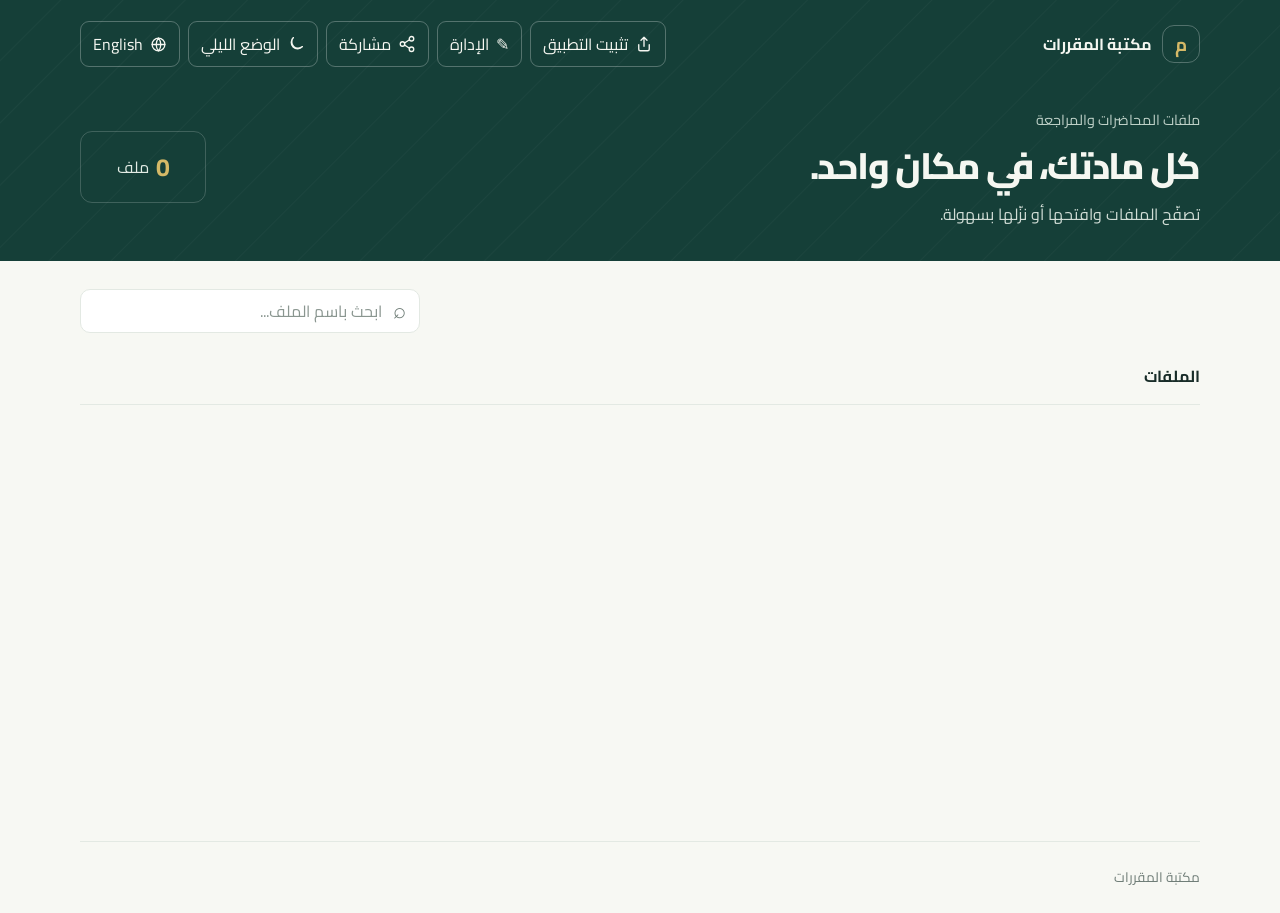
==== index.html @ 467e60ac "Revert "Add visitor notifications and nested categories" This reverts commit a1b3e28e29de1fc5c241325" ====
<!doctype html>
<html lang="ar" dir="rtl">
  <head>
    <meta charset="UTF-8" />
    <meta name="viewport" content="width=device-width, initial-scale=1" />
    <meta name="theme-color" content="#153f38" />
    <link rel="manifest" href="./manifest.webmanifest" />
    <meta
      name="description"
      content="مكتبة المقررات — ملفات المحاضرات والمراجعة في مكان واحد."
    />
    <link rel="canonical" href="https://adelnabel7603.github.io/Course-Library/" />
    <meta property="og:type" content="website" />
    <meta property="og:locale" content="ar_EG" />
    <meta property="og:site_name" content="مكتبة المقررات" />
    <meta property="og:title" content="مكتبة المقررات | كل مادتك، في مكان واحد" />
    <meta
      property="og:description"
      content="ملفات المحاضرات والمراجعة في مكان واحد. تصفّح الملفات وافتحها أو نزّلها بسهولة."
    />
    <meta property="og:url" content="https://adelnabel7603.github.io/Course-Library/" />
    <meta
      property="og:image"
      content="https://adelnabel7603.github.io/Course-Library/og-image.png"
    />
    <meta property="og:image:type" content="image/png" />
    <meta property="og:image:width" content="1200" />
    <meta property="og:image:height" content="630" />
    <meta
      property="og:image:alt"
      content="مكتبة المقررات — ملفات المحاضرات والمراجعة في مكان واحد"
    />
    <meta name="twitter:card" content="summary_large_image" />
    <meta name="twitter:title" content="مكتبة المقررات | كل مادتك، في مكان واحد" />
    <meta
      name="twitter:description"
      content="ملفات المحاضرات والمراجعة في مكان واحد. تصفّح الملفات وافتحها أو نزّلها بسهولة."
    />
    <meta
      name="twitter:image"
      content="https://adelnabel7603.github.io/Course-Library/og-image.png"
    />
    <title>مكتبة المقررات</title>
    <link rel="icon" type="image/svg+xml" href="./favicon.svg" />
    <link rel="preconnect" href="https://fonts.googleapis.com" />
    <link rel="preconnect" href="https://fonts.gstatic.com" crossorigin />
    <link
      href="https://fonts.googleapis.com/css2?family=Cairo:wght@400;500;600;700;800&display=swap"
      rel="stylesheet"
    />
    <link rel="stylesheet" href="styles.css" />
    <script type="module" src="script.js"></script>
  </head>
  <body>
    <header class="hero" id="top">
      <nav class="topbar page-width" aria-label="التنقل">
        <a class="brand" href="./" aria-label="مكتبة المقررات، الصفحة الرئيسية">
          <span class="brand-mark" aria-hidden="true">م</span>
          <span data-text="brand">مكتبة المقررات</span>
        </a>

        <div class="toolbar">
          <button class="outline-button install-button" id="install-button" type="button" aria-label="تثبيت التطبيق" data-aria-label="install">
            <svg class="toolbar-icon" viewBox="0 0 24 24" aria-hidden="true"><path d="M12 15V3m0 0L8 7m4-4 4 4" /><path d="M5 13v6a2 2 0 0 0 2 2h10a2 2 0 0 0 2-2v-6" /></svg>
            <span data-text="install">تثبيت التطبيق</span>
            <span class="install-progress" id="install-progress" aria-hidden="true" hidden><span></span></span>
          </button>
          <a class="outline-button admin-link" href="./admin/login.html">
            <span aria-hidden="true">✎</span>
            <span data-text="admin">الإدارة</span>
          </a>
          <button class="outline-button" id="share-button" type="button" aria-label="مشاركة" data-aria-label="share">
            <svg class="toolbar-icon" viewBox="0 0 24 24" aria-hidden="true"><circle cx="18" cy="5" r="3" /><circle cx="6" cy="12" r="3" /><circle cx="18" cy="19" r="3" /><path d="m8.7 10.7 6.6-4.4m-6.6 7 6.6 4.4" /></svg>
            <span data-text="share">مشاركة</span>
          </button>
          <button class="outline-button" id="theme-button" type="button" aria-label="الوضع الليلي">
            <svg class="toolbar-icon" viewBox="0 0 24 24" aria-hidden="true"><path id="theme-icon" d="M20.5 15.5A8.5 8.5 0 0 1 8.5 3.5 8.5 8.5 0 1 0 20.5 15.5Z" /></svg>
            <span data-text="darkMode">الوضع الليلي</span>
          </button>
          <button class="outline-button language-button" id="language-button" type="button" aria-label="تغيير اللغة" data-aria-label="changeLanguage">
            <svg class="toolbar-icon language-icon" viewBox="0 0 24 24" aria-hidden="true"><circle cx="12" cy="12" r="9" /><path d="M3 12h18M12 3a14 14 0 0 1 0 18m0-18a14 14 0 0 0 0 18" /></svg>
            <span data-text="language">English</span>
          </button>
        </div>
      </nav>

      <div class="hero-content page-width">
        <div class="hero-copy">
          <p class="eyebrow" data-text="eyebrow">ملفات المحاضرات والمراجعة</p>
          <h1 data-text="headline">كل مادتك، في مكان واحد.</h1>
          <p class="hero-description" data-text="description">
            تصفّح الملفات وافتحها أو نزّلها بسهولة.
          </p>
        </div>
        <div class="total-card" aria-label="عدد الملفات">
          <strong id="total-count">0</strong>
          <span data-text="pdfFiles">ملف</span>
        </div>
      </div>
    </header>

    <main class="page-width main-content">
      <section class="controls" aria-label="البحث والتصنيف">
        <div class="category-filter-rail">
          <button class="category-scroll-button category-scroll-left" id="category-scroll-left" type="button" aria-label="تمرير التصنيفات إلى اليسار" data-aria-label="scrollCategoriesLeft" aria-controls="category-list" hidden>
            <svg viewBox="0 0 24 24" aria-hidden="true"><path d="m15 5-7 7 7 7" /></svg>
          </button>
          <div class="category-list" id="category-list" aria-label="تصفية حسب المادة"></div>
          <button class="category-scroll-button category-scroll-right" id="category-scroll-right" type="button" aria-label="تمرير التصنيفات إلى اليمين" data-aria-label="scrollCategoriesRight" aria-controls="category-list" hidden>
            <svg viewBox="0 0 24 24" aria-hidden="true"><path d="m9 5 7 7-7 7" /></svg>
          </button>
        </div>
        <label class="search-box">
          <span aria-hidden="true">⌕</span>
          <input
            id="search-input"
            type="search"
            autocomplete="off"
            data-placeholder="searchPlaceholder"
            placeholder="ابحث باسم الملف..."
          />
        </label>
      </section>

      <section class="library" id="library" aria-labelledby="library-heading">
        <div class="section-heading">
          <h2 id="library-heading" data-text="filesHeading">الملفات</h2>
          <span id="result-count" aria-live="polite"></span>
        </div>
        <div class="file-grid" id="file-grid" aria-live="polite"></div>
        <p class="empty-state" id="empty-state" hidden></p>
      </section>
    </main>

    <footer class="page-width footer">
      <span data-text="brand">مكتبة المقررات</span>
      <span id="footer-count"></span>
    </footer>
    <nav class="mobile-toolbar" data-aria-label="quickNavigation" aria-label="التنقل السريع">
      <button type="button" data-scroll="#top" data-aria-label="navHome" aria-label="الرئيسية">
        <svg viewBox="0 0 24 24" aria-hidden="true"><path d="m3 10 9-7 9 7v10a1 1 0 0 1-1 1h-6v-7h-4v7H4a1 1 0 0 1-1-1z" /></svg>
        <span data-text="navHome">الرئيسية</span>
      </button>
      <button type="button" data-scroll="#search-input" data-aria-label="navSearch" aria-label="البحث">
        <svg viewBox="0 0 24 24" aria-hidden="true"><circle cx="10.8" cy="10.8" r="6.8" /><path d="m16 16 5 5" /></svg>
        <span data-text="navSearch">بحث</span>
      </button>
      <button class="mobile-toolbar-main" type="button" data-scroll="#library" data-aria-label="navFiles" aria-label="الملفات">
        <svg viewBox="0 0 24 24" aria-hidden="true"><path d="M5 3h10l4 4v14H5z" /><path d="M14 3v5h5M8 13h8M8 17h8" /></svg>
        <span data-text="navFiles">الملفات</span>
      </button>
      <button type="button" data-scroll="#category-list" data-aria-label="navCategories" aria-label="التصنيفات">
        <svg viewBox="0 0 24 24" aria-hidden="true"><path d="M4 5h16M4 12h16M4 19h16" /><circle cx="8" cy="5" r="1" /><circle cx="14" cy="12" r="1" /><circle cx="10" cy="19" r="1" /></svg>
        <span data-text="navCategories">تصنيفات</span>
      </button>
      <a href="./admin/login.html" data-aria-label="admin" aria-label="الإدارة">
        <svg viewBox="0 0 24 24" aria-hidden="true"><path d="M12 3H5a2 2 0 0 0-2 2v14a2 2 0 0 0 2 2h14a2 2 0 0 0 2-2v-7" /><path d="m16 5 3 3M10 14l8.6-8.6a2.1 2.1 0 0 1 3 3L13 17l-4 1z" /></svg>
        <span data-text="admin">الإدارة</span>
      </a>
    </nav>
    <div class="toast" id="toast" role="status" aria-live="polite"></div>
    <section
      class="download-progress"
      id="download-progress"
      role="status"
      aria-live="polite"
      aria-atomic="true"
      hidden
    >
      <div class="download-progress-heading">
        <span class="download-progress-icon" aria-hidden="true">↓</span>
        <div class="download-progress-copy">
          <strong id="download-progress-title">جارٍ تنزيل الملف</strong>
          <span id="download-progress-detail"></span>
        </div>
        <span class="download-progress-percent" id="download-progress-percent">0%</span>
        <button class="download-cancel" id="download-cancel" type="button" aria-label="إلغاء التنزيل">×</button>
      </div>
      <progress id="download-progress-bar" max="100" value="0"></progress>
    </section>
  </body>
</html>
---- styles.css ----
:root {
  color-scheme: light;
  --green: #153f38;
  --green-strong: #17483f;
  --green-soft: #e8f0eb;
  --paper: #f7f8f3;
  --surface: #fff;
  --ink: #182c28;
  --muted: #6e7c76;
  --line: #e3e9e3;
  --shadow: 0 12px 30px rgb(24 50 42 / 6%);
  font-family: "Cairo", "Segoe UI", Tahoma, sans-serif;
}

* {
  box-sizing: border-box;
}

body {
  min-width: 0;
  min-height: 100vh;
  margin: 0;
  color: var(--ink);
  background-color: var(--paper);
  background-image: radial-gradient(#dce4dc 0.7px, transparent 0.7px);
  background-size: 18px 18px;
}

button,
input {
  font: inherit;
}

button {
  cursor: pointer;
}

.page-width {
  width: min(1120px, calc(100% - 48px));
  margin-inline: auto;
}

.hero {
  position: relative;
  overflow: hidden;
  color: #f5f7f1;
  background-color: var(--green);
  background-image: repeating-linear-gradient(
    135deg,
    transparent 0,
    transparent 42px,
    rgb(255 255 255 / 3%) 43px,
    transparent 44px
  );
}

.topbar {
  display: flex;
  min-height: 88px;
  align-items: center;
  justify-content: space-between;
  gap: 24px;
}

.brand {
  display: inline-flex;
  align-items: center;
  gap: 10px;
  color: inherit;
  font-size: 1rem;
  font-weight: 700;
  text-decoration: none;
  white-space: nowrap;
}

.brand-mark {
  display: grid;
  width: 38px;
  height: 38px;
  place-items: center;
  border: 1px solid rgb(255 255 255 / 26%);
  border-radius: 12px;
  color: #d5b967;
  font-size: 1.15rem;
}

.toolbar {
  display: flex;
  flex-wrap: wrap;
  gap: 8px;
}

.toolbar > a {
  text-decoration: none;
}

.outline-button {
  display: inline-flex;
  min-height: 40px;
  align-items: center;
  justify-content: center;
  gap: 7px;
  padding: 7px 12px;
  border: 1px solid rgb(255 255 255 / 27%);
  border-radius: 9px;
  color: inherit;
  background: transparent;
  transition: background-color 160ms ease, border-color 160ms ease;
}

.outline-button:hover {
  border-color: rgb(255 255 255 / 55%);
  background: rgb(255 255 255 / 8%);
}

.install-button {
  position: relative;
}

.install-button:disabled {
  cursor: progress;
}

.install-progress {
  position: absolute;
  inset-inline: 5px;
  bottom: 2px;
  height: 3px;
  overflow: hidden;
  border-radius: 999px;
  background: rgb(255 255 255 / 24%);
}

.install-progress > span {
  display: block;
  width: 38%;
  height: 100%;
  border-radius: inherit;
  background: #d5b967;
  animation: install-progress-slide 1s ease-in-out infinite alternate;
}

@keyframes install-progress-slide {
  from {
    transform: translateX(-160%);
  }
  to {
    transform: translateX(260%);
  }
}

[hidden] {
  display: none !important;
}

.toolbar-icon {
  width: 18px;
  height: 18px;
  flex: 0 0 auto;
  fill: none;
  stroke: currentColor;
  stroke-linecap: round;
  stroke-linejoin: round;
  stroke-width: 1.8;
}

.language-icon {
  width: 17px;
  height: 17px;
}

.mobile-toolbar {
  display: none;
}

.hero-content {
  display: flex;
  min-height: 156px;
  align-items: center;
  justify-content: space-between;
  gap: 30px;
  padding-block: 18px 32px;
}

.hero-copy {
  max-width: 720px;
}

.eyebrow {
  margin: 0 0 8px;
  color: #bed0c7;
  font-size: 0.9rem;
}

h1 {
  margin: 0;
  font-size: clamp(1.7rem, 4vw, 2.3rem);
  font-weight: 800;
  letter-spacing: -0.04em;
  line-height: 1.35;
}

.hero-description {
  margin: 8px 0 0;
  color: #d1ddd6;
}

.total-card {
  display: flex;
  min-width: 126px;
  min-height: 70px;
  align-items: center;
  justify-content: center;
  gap: 7px;
  padding: 12px;
  border: 1px solid rgb(255 255 255 / 18%);
  border-radius: 12px;
  color: #e3ece5;
  white-space: nowrap;
}

.total-card strong {
  color: #d5b967;
  font-size: 1.55rem;
}

.main-content {
  min-height: calc(100vh - 320px);
}

.controls {
  display: grid;
  grid-template-columns: minmax(0, 1fr) minmax(230px, 340px);
  align-items: start;
  gap: 18px;
  padding-block: 28px 20px;
}

.category-list {
  display: flex;
  flex-wrap: wrap;
  gap: 8px;
}

.category-filter-rail {
  min-width: 0;
}

.category-button {
  min-height: 40px;
  padding: 7px 15px;
  border: 1px solid var(--line);
  border-radius: 9px;
  color: var(--ink);
  background: var(--surface);
  transition: color 160ms ease, background-color 160ms ease, border-color 160ms ease;
}

.category-button:hover {
  border-color: #9bb5a9;
}

.category-button:disabled {
  display: inline-flex;
  align-items: center;
  gap: 8px;
  border-style: dashed;
  color: var(--muted);
  cursor: not-allowed;
}

.coming-soon {
  padding: 1px 7px;
  border-radius: 20px;
  color: #806a32;
  background: #f3eedc;
  font-size: 0.72rem;
  white-space: nowrap;
}

.category-button[aria-pressed="true"] {
  border-color: var(--green);
  color: #fff;
  background: var(--green);
}

.search-box {
  display: flex;
  min-height: 44px;
  align-items: center;
  gap: 9px;
  padding-inline: 13px;
  border: 1px solid var(--line);
  border-radius: 10px;
  color: var(--muted);
  background: var(--surface);
}

.search-box:focus-within {
  border-color: #6c9585;
  box-shadow: 0 0 0 3px rgb(75 124 103 / 12%);
}

.search-box > span {
  font-size: 1.35rem;
  line-height: 1;
}

.search-box input {
  width: 100%;
  min-width: 0;
  border: 0;
  outline: 0;
  color: var(--ink);
  background: transparent;
}

.search-box input::placeholder {
  color: #8a9690;
}

.section-heading {
  display: flex;
  align-items: center;
  justify-content: space-between;
  gap: 12px;
  padding-block: 8px 13px;
  border-bottom: 1px solid var(--line);
}

.section-heading h2 {
  margin: 0;
  font-size: 1rem;
}

.section-heading span {
  color: var(--muted);
  font-size: 0.9rem;
}

.file-grid {
  display: grid;
  grid-template-columns: repeat(3, minmax(0, 1fr));
  gap: 15px;
  padding-block: 18px 28px;
}

.file-card {
  display: flex;
  min-width: 0;
  min-height: 170px;
  flex-direction: column;
  padding: 17px;
  border: 1px solid var(--line);
  border-radius: 13px;
  background: var(--surface);
  box-shadow: var(--shadow);
  transition: transform 180ms ease, border-color 180ms ease, box-shadow 180ms ease;
}

.file-card:hover {
  transform: translateY(-2px);
  border-color: #c6d6cc;
  box-shadow: 0 16px 34px rgb(24 50 42 / 10%);
}

.file-card-top {
  display: flex;
  align-items: flex-start;
  gap: 12px;
}

.file-cover {
  width: 100%;
  max-height: 180px;
  object-fit: cover;
  border-radius: 9px;
  background: var(--green-soft);
}

.file-description {
  display: -webkit-box;
  overflow: hidden;
  margin: 12px 0 0;
  color: var(--muted);
  font-size: 0.86rem;
  line-height: 1.6;
  -webkit-box-orient: vertical;
  -webkit-line-clamp: 3;
}

.pdf-icon {
  display: grid;
  width: 42px;
  height: 46px;
  flex: 0 0 auto;
  place-items: center;
  border-radius: 9px;
  color: #a6443c;
  background: #f9ece9;
  font-size: 0.7rem;
  font-weight: 800;
}

.pdf-icon.video-icon {
  color: #3e5e91;
  background: #eaf0fb;
  font-size: 0.56rem;
}

.file-preview {
  display: block;
  width: 100%;
  max-height: 240px;
  margin-top: 14px;
  border-radius: 10px;
  background: var(--green-soft);
  object-fit: cover;
}

.video-preview {
  background: #101815;
}

.file-card h3 {
  display: -webkit-box;
  overflow: hidden;
  margin: 0;
  font-size: 0.95rem;
  font-weight: 700;
  line-height: 1.65;
  overflow-wrap: anywhere;
  -webkit-box-orient: vertical;
  -webkit-line-clamp: 2;
}

.file-category {
  display: inline-flex;
  width: fit-content;
  margin-top: 6px;
  padding: 2px 9px;
  border-radius: 20px;
  color: var(--green-strong);
  background: var(--green-soft);
  font-size: 0.75rem;
}

.file-actions {
  display: flex;
  gap: 8px;
  margin-top: auto;
  padding-top: 18px;
}

.file-action {
  display: inline-flex;
  min-height: 36px;
  align-items: center;
  justify-content: center;
  gap: 6px;
  padding: 6px 12px;
  border: 1px solid var(--line);
  border-radius: 8px;
  color: var(--ink);
  background: var(--surface);
  font-size: 0.85rem;
  text-decoration: none;
  transition: background-color 160ms ease, border-color 160ms ease;
}

.file-action:hover {
  border-color: #b2c6ba;
  background: var(--green-soft);
}

.file-action.primary {
  border-color: var(--green);
  color: #fff;
  background: var(--green);
}

.file-action.primary:hover {
  border-color: var(--green-strong);
  background: var(--green-strong);
}

.empty-state {
  margin: 0;
  padding: 56px 16px;
  color: var(--muted);
  text-align: center;
}

.footer {
  display: flex;
  min-height: 72px;
  align-items: center;
  justify-content: space-between;
  gap: 15px;
  border-top: 1px solid var(--line);
  color: var(--muted);
  font-size: 0.85rem;
}

.toast {
  position: fixed;
  z-index: 10;
  inset-inline-start: auto;
  left: 50%;
  bottom: 22px;
  width: max-content;
  max-width: min(440px, calc(100% - 32px));
  padding: 13px 18px;
  transform: translate(-50%, 14px);
  border: 1px solid rgb(255 255 255 / 14%);
  border-radius: 14px;
  color: #fff;
  background: linear-gradient(135deg, #21483c, #142f29);
  box-shadow: 0 14px 38px rgb(0 0 0 / 24%);
  opacity: 0;
  pointer-events: none;
  text-align: center;
  text-wrap: pretty;
  transition: opacity 220ms ease, transform 220ms ease;
}

.toast.visible {
  transform: translate(-50%, 0);
  opacity: 1;
}

.download-progress {
  position: fixed;
  z-index: 9;
  inset-inline-start: auto;
  left: 50%;
  bottom: 18px;
  width: min(470px, calc(100% - 32px));
  padding: 16px 18px 14px;
  transform: translateX(-50%);
  border: 1px solid rgb(255 255 255 / 12%);
  border-radius: 18px;
  color: #f7fbf8;
  background: linear-gradient(140deg, #214c40, #15372f);
  box-shadow: 0 18px 48px rgb(10 32 26 / 30%);
  animation: download-progress-in 240ms ease-out both;
}

.download-progress-heading {
  display: flex;
  min-width: 0;
  align-items: center;
  gap: 11px;
}

.download-progress-icon {
  display: grid;
  width: 42px;
  height: 42px;
  flex: 0 0 auto;
  place-items: center;
  border: 1px solid rgb(213 185 103 / 38%);
  border-radius: 13px;
  color: #f2d77f;
  background: rgb(213 185 103 / 12%);
  font-size: 1.45rem;
  font-weight: 800;
}

.download-progress-copy {
  display: grid;
  min-width: 0;
  flex: 1;
  gap: 2px;
}

.download-progress-copy strong {
  overflow: hidden;
  font-size: 0.92rem;
  text-overflow: ellipsis;
  white-space: nowrap;
}

.download-progress-copy span {
  overflow: hidden;
  color: #c4d5cc;
  font-size: 0.79rem;
  text-overflow: ellipsis;
  white-space: nowrap;
}

.download-progress-percent {
  min-width: 42px;
  color: #f2d77f;
  font-size: 0.9rem;
  font-weight: 800;
  text-align: center;
  font-variant-numeric: tabular-nums;
}

.download-cancel {
  display: grid;
  width: 38px;
  height: 38px;
  flex: 0 0 auto;
  place-items: center;
  border: 1px solid rgb(255 255 255 / 20%);
  border-radius: 11px;
  color: #f7fbf8;
  background: rgb(255 255 255 / 7%);
  font-size: 1.35rem;
}

.download-cancel:hover {
  border-color: rgb(255 255 255 / 40%);
  background: rgb(255 255 255 / 14%);
}

.download-progress progress {
  display: block;
  width: 100%;
  height: 9px;
  margin-top: 13px;
  overflow: hidden;
  appearance: none;
  border: 0;
  border-radius: 99px;
  background: rgb(255 255 255 / 15%);
}

.download-progress progress::-webkit-progress-bar {
  border-radius: 99px;
  background: rgb(255 255 255 / 15%);
}

.download-progress progress::-webkit-progress-value {
  border-radius: 99px;
  background: linear-gradient(90deg, #d5b967, #f4df91);
  transition: width 140ms ease;
}

.download-progress progress::-moz-progress-bar {
  border-radius: 99px;
  background: linear-gradient(90deg, #d5b967, #f4df91);
}

.download-progress progress.indeterminate::-webkit-progress-value {
  width: 36%;
  animation: download-progress-indeterminate 1.15s ease-in-out infinite alternate;
}

.download-progress progress.indeterminate::-moz-progress-bar {
  width: 36%;
  animation: download-progress-indeterminate 1.15s ease-in-out infinite alternate;
}

.download-progress.is-complete .download-progress-icon {
  color: #a8e5bb;
  border-color: rgb(168 229 187 / 38%);
  background: rgb(168 229 187 / 12%);
}

.download-progress.is-complete progress::-webkit-progress-value,
.download-progress.is-complete progress::-moz-progress-bar {
  background: linear-gradient(90deg, #70c58c, #a8e5bb);
}

.download-progress.is-error .download-progress-icon {
  color: #ffb0a5;
  border-color: rgb(255 176 165 / 38%);
  background: rgb(255 176 165 / 12%);
}

@keyframes download-progress-in {
  from { opacity: 0; transform: translate(-50%, 12px); }
  to { opacity: 1; transform: translate(-50%, 0); }
}

@keyframes download-progress-indeterminate {
  from { transform: translateX(-20%); }
  to { transform: translateX(190%); }
}

body:has(.download-progress:not([hidden])) .toast.visible {
  bottom: 150px;
}

body.dark {
  color-scheme: dark;
  --green: #102e29;
  --green-strong: #28594d;
  --green-soft: #263e37;
  --paper: #151d1a;
  --surface: #1e2925;
  --ink: #e6ede8;
  --muted: #a1b0a8;
  --line: #35443d;
  --shadow: 0 12px 30px rgb(0 0 0 / 14%);
  background-image: radial-gradient(#293630 0.7px, transparent 0.7px);
}

body.dark .category-button[aria-pressed="true"] {
  background: var(--green-strong);
}

body.dark .pdf-icon {
  color: #ffaaa0;
  background: #452f2d;
}

body.dark .pdf-icon.video-icon {
  color: #b7cbf4;
  background: #29374e;
}

body.dark .mobile-toolbar {
  border-color: rgb(255 255 255 / 10%);
  background: rgb(30 41 37 / 96%);
}

body.dark .mobile-toolbar button,
body.dark .mobile-toolbar a {
  color: #bdcbc3;
}

body.dark .mobile-toolbar .mobile-toolbar-main {
  border-color: var(--paper);
  color: #fff;
  background: #28594d;
}

body.dark .category-scroll-button {
  color: #c5d8cd;
  background: var(--surface);
}

body.dark .category-scroll-button:disabled {
  color: var(--muted);
  background: var(--paper);
}

body.dark .category-scroll-button:not(:disabled):hover {
  color: #fff;
  background: var(--green-strong);
}

@media (max-width: 760px) {
  .page-width {
    width: min(100% - 32px, 600px);
  }

  .topbar {
    min-height: 72px;
    align-items: center;
    gap: 8px;
    padding-block: 12px;
  }

  .brand {
    min-width: 0;
    flex: 1 1 0;
    gap: 7px;
    font-size: .88rem;
  }

  .brand > span:last-child {
    overflow: hidden;
    text-overflow: ellipsis;
  }

  .brand-mark {
    width: 34px;
    height: 34px;
    flex: 0 0 auto;
  }

  .toolbar {
    width: auto;
    flex: 0 0 auto;
    flex-wrap: nowrap;
    align-items: center;
    gap: 1px;
  }

  .toolbar .admin-link {
    display: none;
  }

  .outline-button {
    width: 36px;
    min-width: 36px;
    min-height: 38px;
    padding: 5px;
    border: 1px solid rgb(255 255 255 / 20%);
    border-radius: 12px;
    background: rgb(255 255 255 / 7%);
  }

  .outline-button > span[data-text] {
    display: none;
  }

  .toolbar-icon {
    width: 19px;
    height: 19px;
  }

  .install-progress {
    inset-inline: 4px;
    bottom: 1px;
    height: 2px;
  }

  .hero-content {
    min-height: 145px;
    padding-block: 8px 25px;
  }

  .total-card {
    min-width: auto;
    flex-direction: column;
    gap: 0;
    padding: 8px 12px;
    font-size: 0.75rem;
  }

  .controls {
    grid-template-columns: 1fr;
    gap: 12px;
    padding-block: 20px 17px;
  }

  .search-box {
    grid-row: 1;
    min-height: 48px;
    padding-inline: 15px;
    border-radius: 14px;
    box-shadow: 0 5px 16px rgb(24 50 42 / 5%);
  }

  .category-filter-rail {
    display: flex;
    min-width: 0;
    align-items: center;
    gap: 5px;
    direction: ltr;
  }

  .category-list {
    flex-wrap: nowrap;
    gap: 8px;
    min-width: 0;
    flex: 1 1 auto;
    margin: 0;
    padding: 3px 2px 9px;
    overflow-x: auto;
    overscroll-behavior-inline: contain;
    scrollbar-width: none;
    scroll-snap-type: inline proximity;
    -webkit-overflow-scrolling: touch;
    direction: rtl;
  }

  html[dir="ltr"] .category-list {
    direction: ltr;
  }

  .category-list::-webkit-scrollbar {
    display: none;
  }

  .category-scroll-button {
    display: grid;
    width: 34px;
    height: 34px;
    flex: 0 0 34px;
    place-items: center;
    border: 1px solid var(--line);
    border-radius: 50%;
    color: var(--green);
    background: var(--surface);
    box-shadow: 0 3px 10px rgb(24 50 42 / 7%);
    transition: color 160ms ease, background-color 160ms ease, opacity 160ms ease;
  }

  .category-scroll-button svg {
    width: 18px;
    height: 18px;
    fill: none;
    stroke: currentColor;
    stroke-linecap: round;
    stroke-linejoin: round;
    stroke-width: 2;
  }

  .category-scroll-button:disabled {
    color: var(--muted);
    background: var(--paper);
    box-shadow: none;
    cursor: default;
    opacity: .45;
  }

  .category-scroll-button:not(:disabled):hover {
    color: #fff;
    background: var(--green);
  }

  .category-button {
    min-height: 39px;
    flex: 0 0 auto;
    padding: 7px 15px;
    border-radius: 999px;
    scroll-snap-align: start;
    font-size: .85rem;
    font-weight: 600;
    white-space: nowrap;
  }

  .category-button[aria-pressed="true"] {
    box-shadow: 0 4px 11px rgb(21 63 56 / 17%);
  }

  .category-button:disabled {
    padding-inline: 12px;
  }

  .file-grid {
    grid-template-columns: repeat(2, minmax(0, 1fr));
  }

  body {
    padding-bottom: calc(88px + env(safe-area-inset-bottom));
  }

  .mobile-toolbar {
    position: fixed;
    z-index: 8;
    right: 50%;
    bottom: max(8px, env(safe-area-inset-bottom));
    display: flex;
    width: min(520px, calc(100% - 22px));
    min-height: 66px;
    align-items: center;
    justify-content: space-around;
    gap: 2px;
    padding: 7px 6px;
    transform: translateX(50%);
    border: 1px solid rgb(21 63 56 / 12%);
    border-radius: 21px;
    background: rgb(255 255 255 / 96%);
    box-shadow: 0 8px 30px rgb(18 44 36 / 18%);
    backdrop-filter: blur(16px);
  }

  .mobile-toolbar button,
  .mobile-toolbar a {
    display: flex;
    min-width: 0;
    min-height: 48px;
    flex: 1 1 0;
    flex-direction: column;
    align-items: center;
    justify-content: center;
    gap: 3px;
    border: 0;
    border-radius: 13px;
    color: #65766e;
    background: transparent;
    text-decoration: none;
    -webkit-tap-highlight-color: transparent;
  }

  .mobile-toolbar svg {
    width: 20px;
    height: 20px;
    fill: none;
    stroke: currentColor;
    stroke-linecap: round;
    stroke-linejoin: round;
    stroke-width: 1.8;
  }

  .mobile-toolbar span {
    font-size: 0.62rem;
    font-weight: 600;
    white-space: nowrap;
  }

  .mobile-toolbar .mobile-toolbar-main {
    position: relative;
    top: -8px;
    width: 54px;
    min-width: 54px;
    max-width: 54px;
    min-height: 54px;
    flex: 0 0 54px;
    gap: 2px;
    border: 4px solid var(--paper);
    border-radius: 50%;
    color: #fff;
    background: var(--green);
    box-shadow: 0 5px 14px rgb(21 63 56 / 25%);
  }

  .mobile-toolbar .mobile-toolbar-main svg {
    width: 21px;
    height: 21px;
  }

  .mobile-toolbar .mobile-toolbar-main span {
    display: none;
  }

  .mobile-toolbar button:focus-visible,
  .mobile-toolbar a:focus-visible {
    outline: 3px solid #d5b967;
    outline-offset: 2px;
  }

  .download-progress {
    bottom: calc(84px + env(safe-area-inset-bottom));
  }

  body:has(.download-progress:not([hidden])) .toast.visible {
    bottom: calc(220px + env(safe-area-inset-bottom));
  }
}

@media (max-width: 480px) {
  .page-width {
    width: calc(100% - 28px);
  }

  .hero-content {
    align-items: flex-start;
  }

  .hero-copy {
    max-width: 75%;
  }

  .hero-description {
    font-size: 0.9rem;
  }

  .total-card {
    margin-top: 16px;
  }

  .file-grid {
    grid-template-columns: 1fr;
  }

  .toast {
    bottom: max(16px, env(safe-area-inset-bottom));
    max-width: calc(100% - 24px);
    padding: 12px 15px;
    border-radius: 13px;
    font-size: 0.9rem;
  }

  .download-progress {
    bottom: calc(84px + env(safe-area-inset-bottom));
    width: calc(100% - 20px);
    padding: 13px 14px 12px;
    border-radius: 16px;
  }

  .download-progress-icon {
    width: 39px;
    height: 39px;
  }

  body:has(.download-progress:not([hidden])) .toast.visible {
    bottom: calc(144px + env(safe-area-inset-bottom));
  }

  .file-card {
    min-height: 155px;
  }

  .footer {
    font-size: 0.75rem;
  }
}

@media (max-width: 360px) {
  .page-width {
    width: calc(100% - 30px);
  }

  .topbar {
    gap: 4px;
  }

  .brand {
    gap: 5px;
    font-size: .78rem;
  }

  .brand-mark {
    width: 29px;
    height: 29px;
    border-radius: 9px;
    font-size: 1rem;
  }

  .toolbar {
    gap: 0;
  }

  .toolbar .outline-button {
    width: 31px;
    min-width: 31px;
    min-height: 34px;
    padding: 4px;
  }

  .toolbar-icon {
    width: 17px;
    height: 17px;
  }
}

@media (prefers-reduced-motion: reduce) {
  .install-progress > span {
    animation-duration: 2.5s;
  }
}
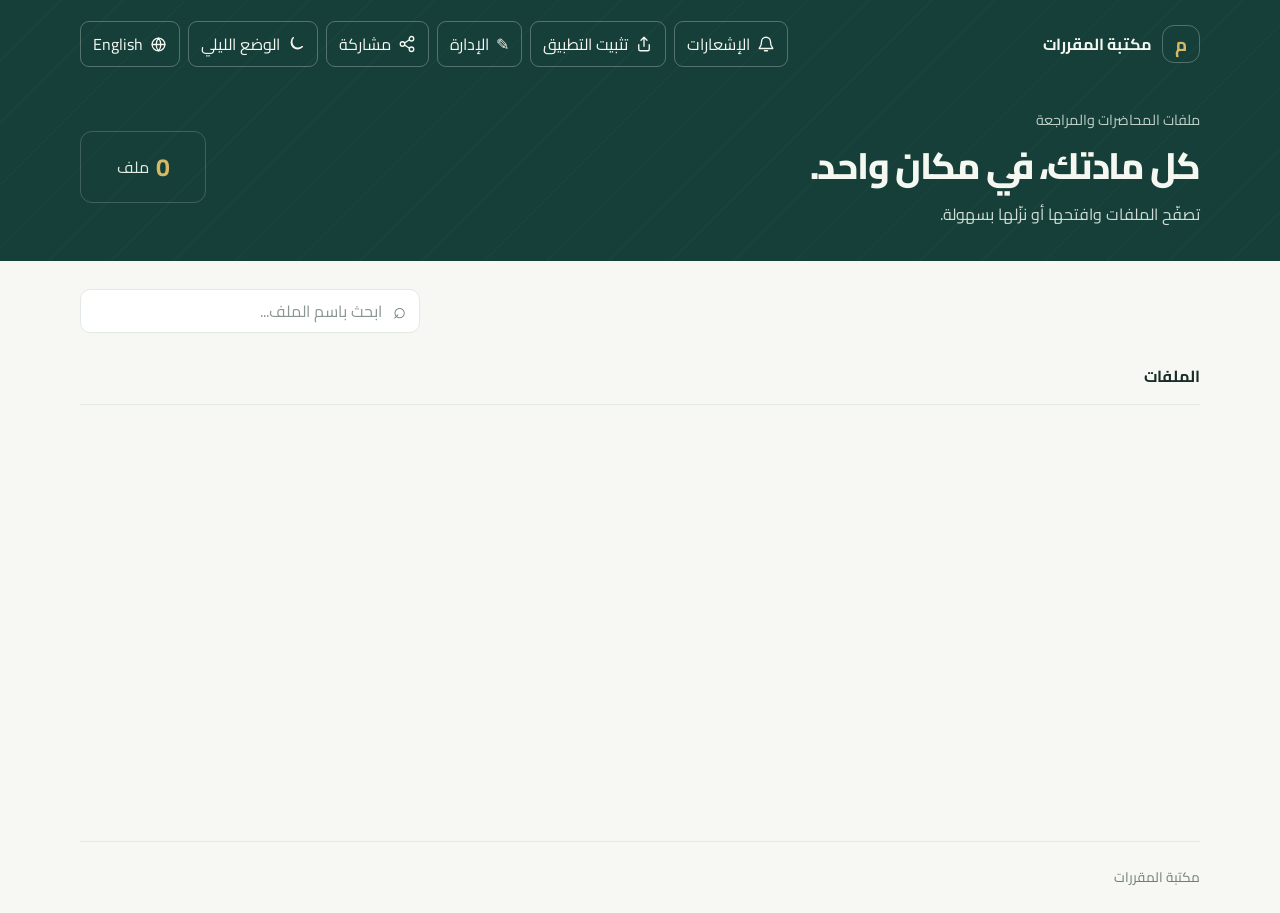
==== commit 7e09f4d1: "feat: add announcements and device push notifications Add an admin form for text/image announcements" ====
--- a/index.html
+++ b/index.html
@@ -60,6 +60,22 @@
         </a>
 
         <div class="toolbar">
+          <div class="notification-menu">
+            <button class="outline-button notification-button" id="notification-button" type="button" aria-label="الإشعارات" data-aria-label="notifications" aria-expanded="false" aria-controls="notification-panel">
+              <svg class="toolbar-icon" viewBox="0 0 24 24" aria-hidden="true"><path d="M18 9a6 6 0 0 0-12 0c0 7-3 7-3 9h18c0-2-3-2-3-9" /><path d="M10 21h4" /></svg>
+              <span data-text="notifications">الإشعارات</span>
+              <span class="notification-badge" id="notification-badge" hidden></span>
+            </button>
+            <section class="notification-panel" id="notification-panel" aria-labelledby="notification-heading" hidden>
+              <div class="notification-panel-heading">
+                <div><h2 id="notification-heading" data-text="notifications">الإشعارات</h2><p id="notification-count" class="notification-count"></p></div>
+                <button id="mark-notifications-read" class="notification-read-button" type="button" data-text="markRead">تحديد كمقروءة</button>
+              </div>
+              <button class="notification-enable" id="enable-push-button" type="button" hidden data-text="enableNotifications">تفعيل إشعارات الجهاز</button>
+              <p id="notification-empty" class="notification-empty" hidden data-text="noNotifications">لا توجد إشعارات جديدة.</p>
+              <ul id="notification-list" class="notification-list" aria-live="polite"></ul>
+            </section>
+          </div>
           <button class="outline-button install-button" id="install-button" type="button" aria-label="تثبيت التطبيق" data-aria-label="install">
             <svg class="toolbar-icon" viewBox="0 0 24 24" aria-hidden="true"><path d="M12 15V3m0 0L8 7m4-4 4 4" /><path d="M5 13v6a2 2 0 0 0 2 2h10a2 2 0 0 0 2-2v-6" /></svg>
             <span data-text="install">تثبيت التطبيق</span>
--- a/styles.css
+++ b/styles.css
@@ -1128,3 +1128,156 @@
     animation-duration: 2.5s;
   }
 }
+
+.notification-menu {
+  position: relative;
+}
+
+.notification-button {
+  position: relative;
+}
+
+.notification-badge {
+  position: absolute;
+  top: -5px;
+  inset-inline-end: -5px;
+  display: grid;
+  min-width: 19px;
+  height: 19px;
+  place-items: center;
+  padding-inline: 4px;
+  border: 2px solid var(--green);
+  border-radius: 999px;
+  color: #fff;
+  background: #c64235;
+  font-size: .68rem;
+  font-weight: 700;
+  line-height: 1;
+}
+
+.notification-panel {
+  position: fixed;
+  z-index: 20;
+  top: 76px;
+  inset-inline-end: max(16px, calc((100vw - 1120px) / 2));
+  width: min(390px, calc(100vw - 24px));
+  max-height: min(70vh, 560px);
+  overflow: auto;
+  padding: 17px;
+  border: 1px solid var(--line);
+  border-radius: 16px;
+  color: var(--ink);
+  background: var(--surface);
+  box-shadow: 0 18px 48px rgb(10 30 24 / 24%);
+}
+
+.notification-panel-heading {
+  display: flex;
+  align-items: start;
+  justify-content: space-between;
+  gap: 12px;
+  margin-bottom: 12px;
+}
+
+.notification-panel-heading h2 {
+  margin: 0;
+  font-size: 1.05rem;
+}
+
+.notification-count,
+.notification-empty {
+  margin: 4px 0 0;
+  color: var(--muted);
+  font-size: .82rem;
+}
+
+.notification-read-button,
+.notification-enable {
+  border: 0;
+  color: var(--green-strong);
+  background: transparent;
+  font-size: .78rem;
+  font-weight: 700;
+}
+
+.notification-enable {
+  width: 100%;
+  min-height: 38px;
+  margin-bottom: 8px;
+  border: 1px solid var(--line);
+  border-radius: 10px;
+  background: var(--green-soft);
+}
+
+.notification-list {
+  display: grid;
+  gap: 8px;
+  margin: 0;
+  padding: 0;
+  list-style: none;
+}
+
+.notification-item {
+  width: 100%;
+  padding: 11px 12px;
+  border: 1px solid var(--line);
+  border-radius: 12px;
+  color: inherit;
+  text-align: start;
+  background: var(--surface);
+}
+
+.notification-item:hover,
+.notification-item.is-unread {
+  border-color: #bbd2c3;
+  background: var(--green-soft);
+}
+
+.notification-item-title {
+  display: block;
+  font-weight: 700;
+}
+
+.notification-item-body {
+  display: block;
+  margin-top: 4px;
+  color: var(--muted);
+  font-size: .85rem;
+  white-space: pre-wrap;
+}
+
+.notification-item-image {
+  display: block;
+  width: 100%;
+  max-height: 180px;
+  margin-top: 9px;
+  border-radius: 9px;
+  object-fit: contain;
+  background: var(--paper);
+}
+
+.notification-item time {
+  display: block;
+  margin-top: 7px;
+  color: var(--muted);
+  font-size: .75rem;
+}
+
+body.dark .notification-item:hover,
+body.dark .notification-item.is-unread,
+body.dark .notification-enable {
+  border-color: #496457;
+  background: #20352d;
+}
+
+body.dark .notification-read-button,
+body.dark .notification-enable {
+  color: #bcd8c8;
+}
+
+@media (max-width: 760px) {
+  .notification-panel {
+    top: 68px;
+    inset-inline-end: 12px;
+  }
+}
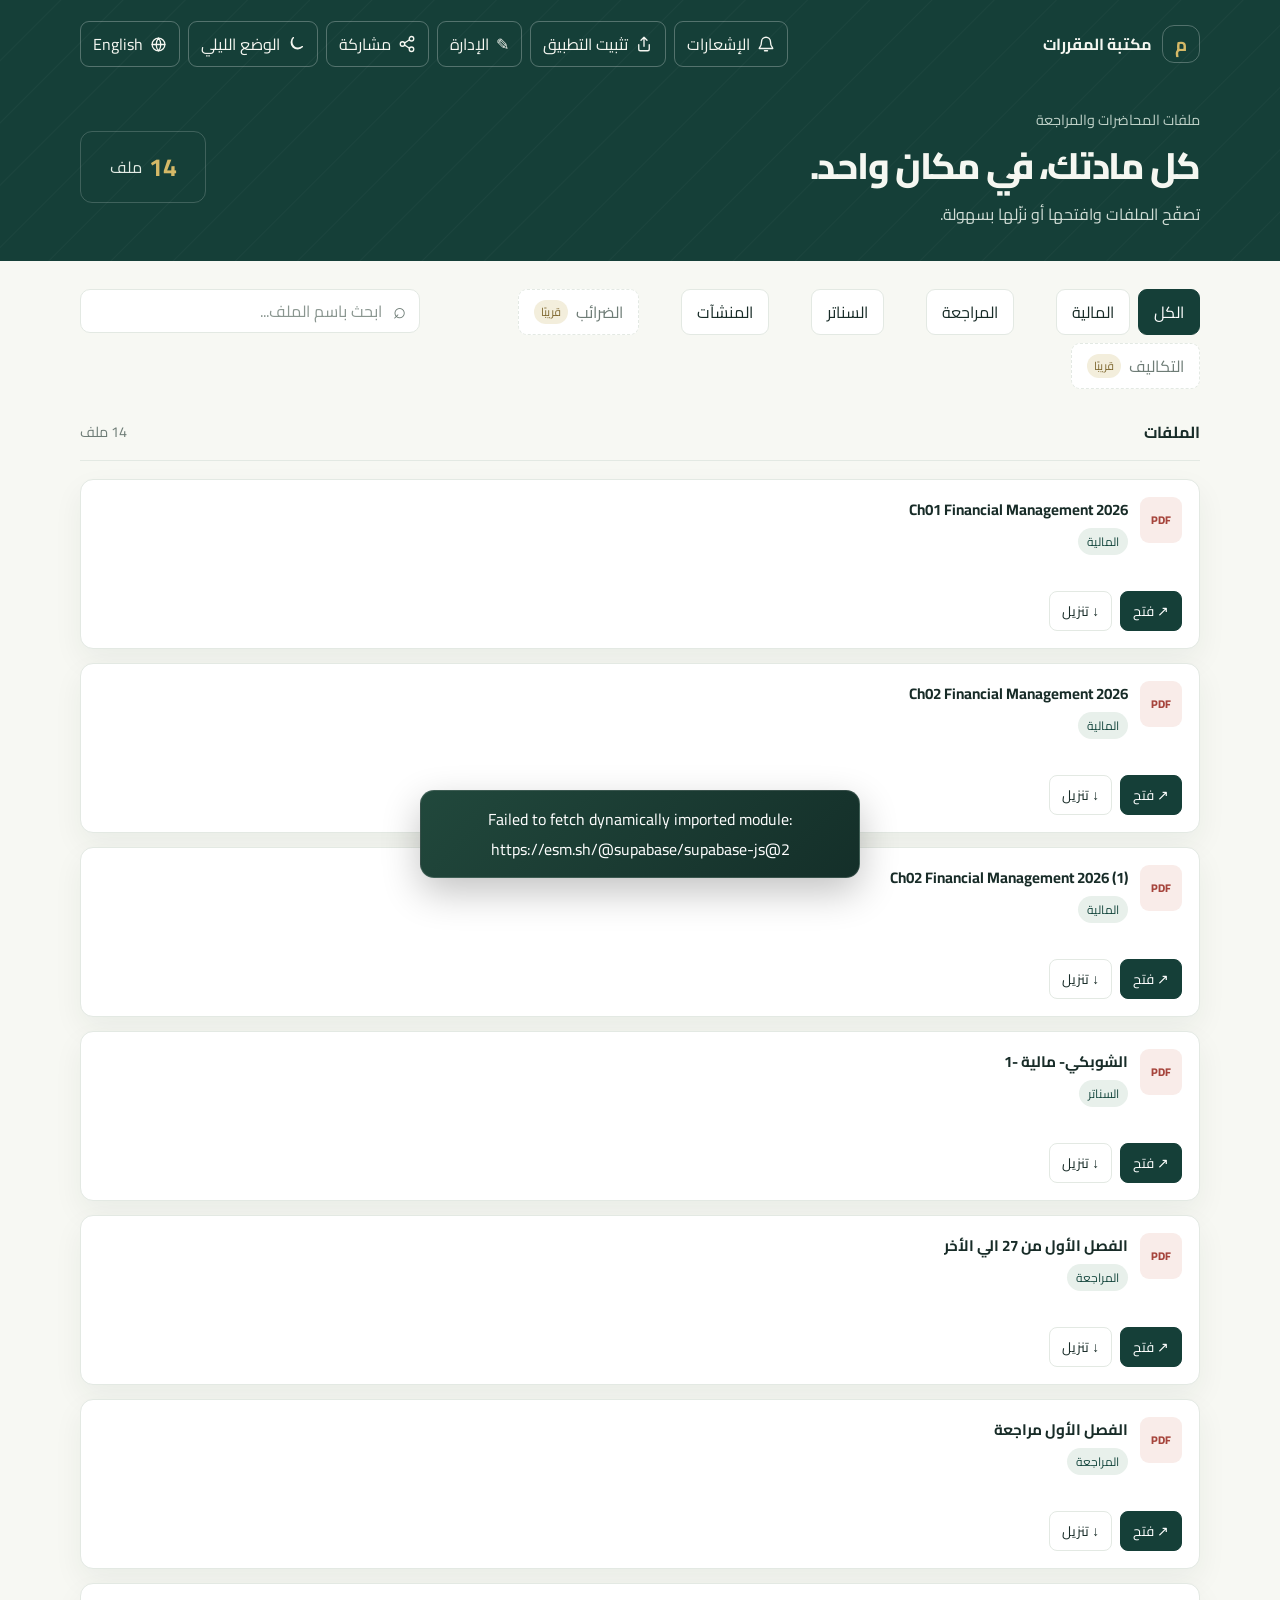
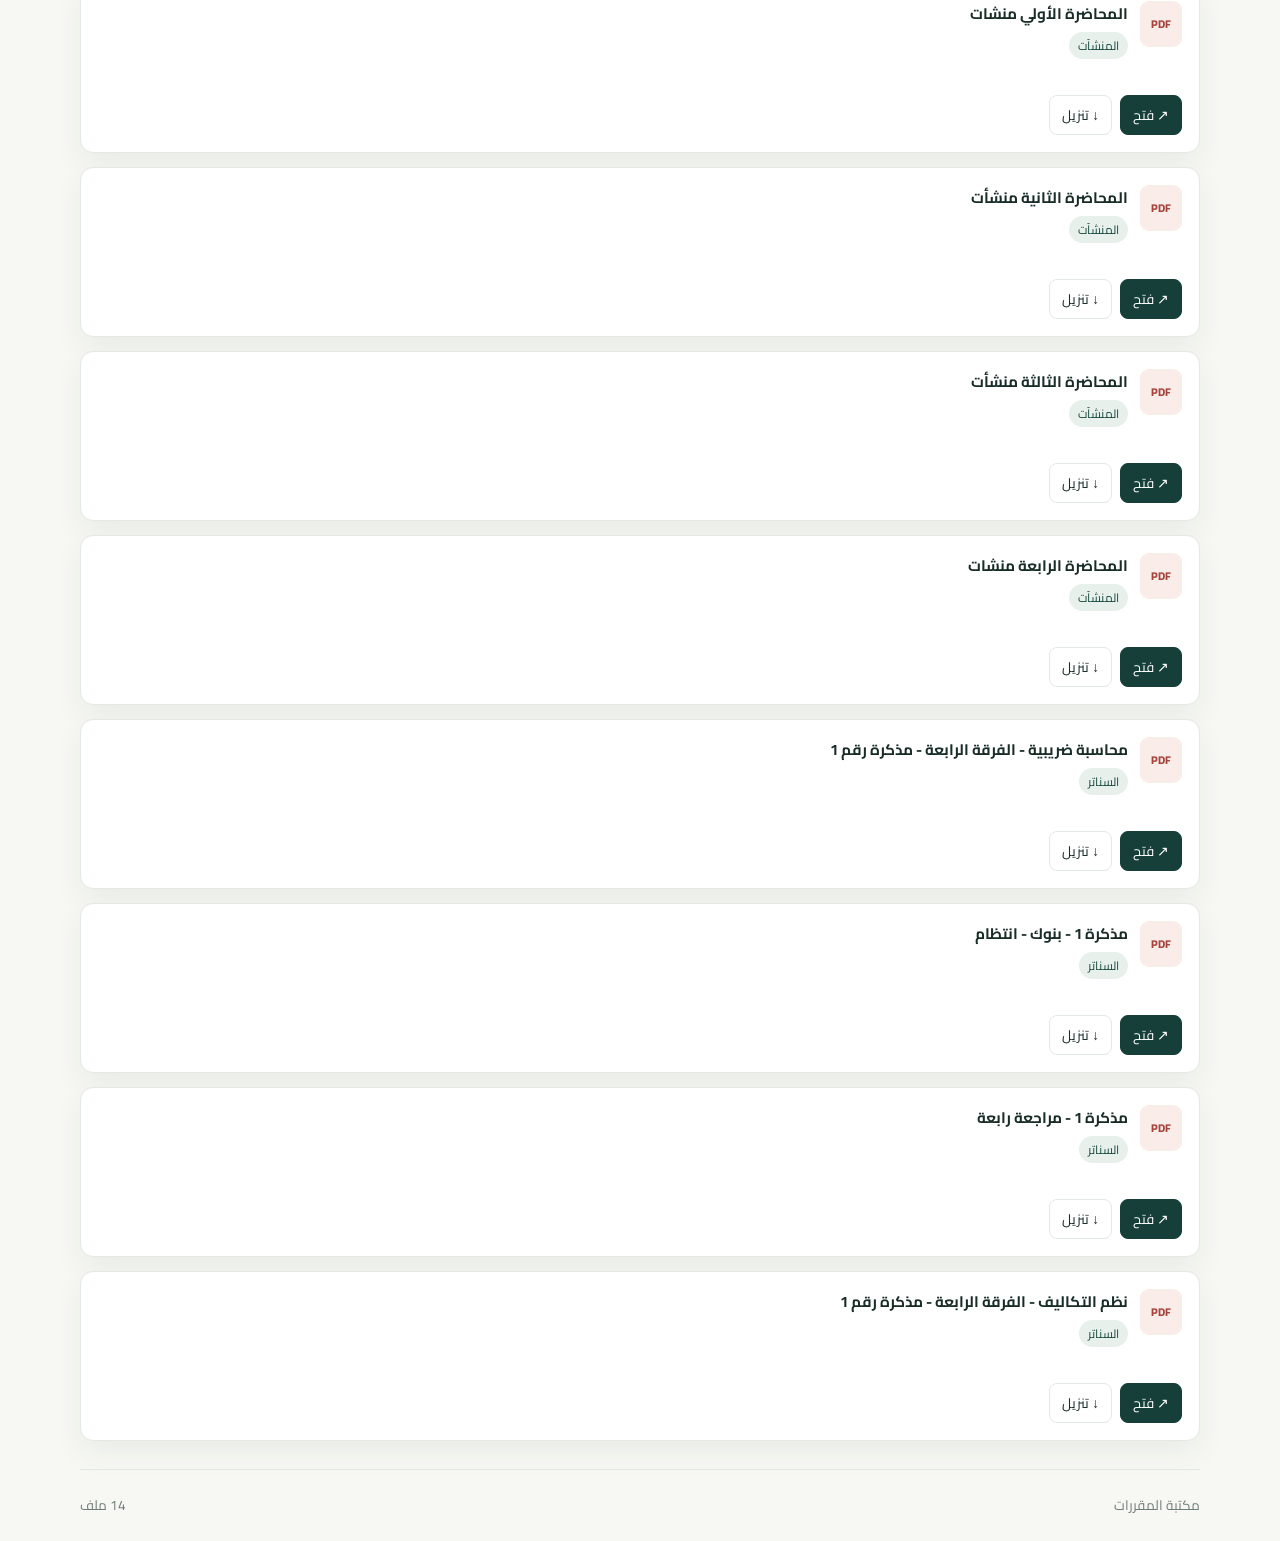
==== commit fdd54b7e: "Add notification attachments and collapsible library groups Add multi-file notification attachments " ====
--- a/index.html
+++ b/index.html
@@ -1,198 +1,217 @@
-<!doctype html>
-<html lang="ar" dir="rtl">
-  <head>
-    <meta charset="UTF-8" />
-    <meta name="viewport" content="width=device-width, initial-scale=1" />
-    <meta name="theme-color" content="#153f38" />
-    <link rel="manifest" href="./manifest.webmanifest" />
-    <meta
-      name="description"
-      content="مكتبة المقررات — ملفات المحاضرات والمراجعة في مكان واحد."
-    />
-    <link rel="canonical" href="https://adelnabel7603.github.io/Course-Library/" />
-    <meta property="og:type" content="website" />
-    <meta property="og:locale" content="ar_EG" />
-    <meta property="og:site_name" content="مكتبة المقررات" />
-    <meta property="og:title" content="مكتبة المقررات | كل مادتك، في مكان واحد" />
-    <meta
-      property="og:description"
-      content="ملفات المحاضرات والمراجعة في مكان واحد. تصفّح الملفات وافتحها أو نزّلها بسهولة."
-    />
-    <meta property="og:url" content="https://adelnabel7603.github.io/Course-Library/" />
-    <meta
-      property="og:image"
-      content="https://adelnabel7603.github.io/Course-Library/og-image.png"
-    />
-    <meta property="og:image:type" content="image/png" />
-    <meta property="og:image:width" content="1200" />
-    <meta property="og:image:height" content="630" />
-    <meta
-      property="og:image:alt"
-      content="مكتبة المقررات — ملفات المحاضرات والمراجعة في مكان واحد"
-    />
-    <meta name="twitter:card" content="summary_large_image" />
-    <meta name="twitter:title" content="مكتبة المقررات | كل مادتك، في مكان واحد" />
-    <meta
-      name="twitter:description"
-      content="ملفات المحاضرات والمراجعة في مكان واحد. تصفّح الملفات وافتحها أو نزّلها بسهولة."
-    />
-    <meta
-      name="twitter:image"
-      content="https://adelnabel7603.github.io/Course-Library/og-image.png"
-    />
-    <title>مكتبة المقررات</title>
-    <link rel="icon" type="image/svg+xml" href="./favicon.svg" />
-    <link rel="preconnect" href="https://fonts.googleapis.com" />
-    <link rel="preconnect" href="https://fonts.gstatic.com" crossorigin />
-    <link
-      href="https://fonts.googleapis.com/css2?family=Cairo:wght@400;500;600;700;800&display=swap"
-      rel="stylesheet"
-    />
-    <link rel="stylesheet" href="styles.css" />
-    <script type="module" src="script.js"></script>
-  </head>
-  <body>
-    <header class="hero" id="top">
-      <nav class="topbar page-width" aria-label="التنقل">
-        <a class="brand" href="./" aria-label="مكتبة المقررات، الصفحة الرئيسية">
-          <span class="brand-mark" aria-hidden="true">م</span>
-          <span data-text="brand">مكتبة المقررات</span>
-        </a>
-
-        <div class="toolbar">
-          <div class="notification-menu">
-            <button class="outline-button notification-button" id="notification-button" type="button" aria-label="الإشعارات" data-aria-label="notifications" aria-expanded="false" aria-controls="notification-panel">
-              <svg class="toolbar-icon" viewBox="0 0 24 24" aria-hidden="true"><path d="M18 9a6 6 0 0 0-12 0c0 7-3 7-3 9h18c0-2-3-2-3-9" /><path d="M10 21h4" /></svg>
-              <span data-text="notifications">الإشعارات</span>
-              <span class="notification-badge" id="notification-badge" hidden></span>
-            </button>
-            <section class="notification-panel" id="notification-panel" aria-labelledby="notification-heading" hidden>
-              <div class="notification-panel-heading">
-                <div><h2 id="notification-heading" data-text="notifications">الإشعارات</h2><p id="notification-count" class="notification-count"></p></div>
-                <button id="mark-notifications-read" class="notification-read-button" type="button" data-text="markRead">تحديد كمقروءة</button>
-              </div>
-              <button class="notification-enable" id="enable-push-button" type="button" hidden data-text="enableNotifications">تفعيل إشعارات الجهاز</button>
-              <p id="notification-empty" class="notification-empty" hidden data-text="noNotifications">لا توجد إشعارات جديدة.</p>
-              <ul id="notification-list" class="notification-list" aria-live="polite"></ul>
-            </section>
-          </div>
-          <button class="outline-button install-button" id="install-button" type="button" aria-label="تثبيت التطبيق" data-aria-label="install">
-            <svg class="toolbar-icon" viewBox="0 0 24 24" aria-hidden="true"><path d="M12 15V3m0 0L8 7m4-4 4 4" /><path d="M5 13v6a2 2 0 0 0 2 2h10a2 2 0 0 0 2-2v-6" /></svg>
-            <span data-text="install">تثبيت التطبيق</span>
-            <span class="install-progress" id="install-progress" aria-hidden="true" hidden><span></span></span>
-          </button>
-          <a class="outline-button admin-link" href="./admin/login.html">
-            <span aria-hidden="true">✎</span>
-            <span data-text="admin">الإدارة</span>
-          </a>
-          <button class="outline-button" id="share-button" type="button" aria-label="مشاركة" data-aria-label="share">
-            <svg class="toolbar-icon" viewBox="0 0 24 24" aria-hidden="true"><circle cx="18" cy="5" r="3" /><circle cx="6" cy="12" r="3" /><circle cx="18" cy="19" r="3" /><path d="m8.7 10.7 6.6-4.4m-6.6 7 6.6 4.4" /></svg>
-            <span data-text="share">مشاركة</span>
-          </button>
-          <button class="outline-button" id="theme-button" type="button" aria-label="الوضع الليلي">
-            <svg class="toolbar-icon" viewBox="0 0 24 24" aria-hidden="true"><path id="theme-icon" d="M20.5 15.5A8.5 8.5 0 0 1 8.5 3.5 8.5 8.5 0 1 0 20.5 15.5Z" /></svg>
-            <span data-text="darkMode">الوضع الليلي</span>
-          </button>
-          <button class="outline-button language-button" id="language-button" type="button" aria-label="تغيير اللغة" data-aria-label="changeLanguage">
-            <svg class="toolbar-icon language-icon" viewBox="0 0 24 24" aria-hidden="true"><circle cx="12" cy="12" r="9" /><path d="M3 12h18M12 3a14 14 0 0 1 0 18m0-18a14 14 0 0 0 0 18" /></svg>
-            <span data-text="language">English</span>
-          </button>
-        </div>
-      </nav>
-
-      <div class="hero-content page-width">
-        <div class="hero-copy">
-          <p class="eyebrow" data-text="eyebrow">ملفات المحاضرات والمراجعة</p>
-          <h1 data-text="headline">كل مادتك، في مكان واحد.</h1>
-          <p class="hero-description" data-text="description">
-            تصفّح الملفات وافتحها أو نزّلها بسهولة.
-          </p>
-        </div>
-        <div class="total-card" aria-label="عدد الملفات">
-          <strong id="total-count">0</strong>
-          <span data-text="pdfFiles">ملف</span>
-        </div>
-      </div>
-    </header>
-
-    <main class="page-width main-content">
-      <section class="controls" aria-label="البحث والتصنيف">
-        <div class="category-filter-rail">
-          <button class="category-scroll-button category-scroll-left" id="category-scroll-left" type="button" aria-label="تمرير التصنيفات إلى اليسار" data-aria-label="scrollCategoriesLeft" aria-controls="category-list" hidden>
-            <svg viewBox="0 0 24 24" aria-hidden="true"><path d="m15 5-7 7 7 7" /></svg>
-          </button>
-          <div class="category-list" id="category-list" aria-label="تصفية حسب المادة"></div>
-          <button class="category-scroll-button category-scroll-right" id="category-scroll-right" type="button" aria-label="تمرير التصنيفات إلى اليمين" data-aria-label="scrollCategoriesRight" aria-controls="category-list" hidden>
-            <svg viewBox="0 0 24 24" aria-hidden="true"><path d="m9 5 7 7-7 7" /></svg>
-          </button>
-        </div>
-        <label class="search-box">
-          <span aria-hidden="true">⌕</span>
-          <input
-            id="search-input"
-            type="search"
-            autocomplete="off"
-            data-placeholder="searchPlaceholder"
-            placeholder="ابحث باسم الملف..."
-          />
-        </label>
-      </section>
-
-      <section class="library" id="library" aria-labelledby="library-heading">
-        <div class="section-heading">
-          <h2 id="library-heading" data-text="filesHeading">الملفات</h2>
-          <span id="result-count" aria-live="polite"></span>
-        </div>
-        <div class="file-grid" id="file-grid" aria-live="polite"></div>
-        <p class="empty-state" id="empty-state" hidden></p>
-      </section>
-    </main>
-
-    <footer class="page-width footer">
-      <span data-text="brand">مكتبة المقررات</span>
-      <span id="footer-count"></span>
-    </footer>
-    <nav class="mobile-toolbar" data-aria-label="quickNavigation" aria-label="التنقل السريع">
-      <button type="button" data-scroll="#top" data-aria-label="navHome" aria-label="الرئيسية">
-        <svg viewBox="0 0 24 24" aria-hidden="true"><path d="m3 10 9-7 9 7v10a1 1 0 0 1-1 1h-6v-7h-4v7H4a1 1 0 0 1-1-1z" /></svg>
-        <span data-text="navHome">الرئيسية</span>
-      </button>
-      <button type="button" data-scroll="#search-input" data-aria-label="navSearch" aria-label="البحث">
-        <svg viewBox="0 0 24 24" aria-hidden="true"><circle cx="10.8" cy="10.8" r="6.8" /><path d="m16 16 5 5" /></svg>
-        <span data-text="navSearch">بحث</span>
-      </button>
-      <button class="mobile-toolbar-main" type="button" data-scroll="#library" data-aria-label="navFiles" aria-label="الملفات">
-        <svg viewBox="0 0 24 24" aria-hidden="true"><path d="M5 3h10l4 4v14H5z" /><path d="M14 3v5h5M8 13h8M8 17h8" /></svg>
-        <span data-text="navFiles">الملفات</span>
-      </button>
-      <button type="button" data-scroll="#category-list" data-aria-label="navCategories" aria-label="التصنيفات">
-        <svg viewBox="0 0 24 24" aria-hidden="true"><path d="M4 5h16M4 12h16M4 19h16" /><circle cx="8" cy="5" r="1" /><circle cx="14" cy="12" r="1" /><circle cx="10" cy="19" r="1" /></svg>
-        <span data-text="navCategories">تصنيفات</span>
-      </button>
-      <a href="./admin/login.html" data-aria-label="admin" aria-label="الإدارة">
-        <svg viewBox="0 0 24 24" aria-hidden="true"><path d="M12 3H5a2 2 0 0 0-2 2v14a2 2 0 0 0 2 2h14a2 2 0 0 0 2-2v-7" /><path d="m16 5 3 3M10 14l8.6-8.6a2.1 2.1 0 0 1 3 3L13 17l-4 1z" /></svg>
-        <span data-text="admin">الإدارة</span>
-      </a>
-    </nav>
-    <div class="toast" id="toast" role="status" aria-live="polite"></div>
-    <section
-      class="download-progress"
-      id="download-progress"
-      role="status"
-      aria-live="polite"
-      aria-atomic="true"
-      hidden
-    >
-      <div class="download-progress-heading">
-        <span class="download-progress-icon" aria-hidden="true">↓</span>
-        <div class="download-progress-copy">
-          <strong id="download-progress-title">جارٍ تنزيل الملف</strong>
-          <span id="download-progress-detail"></span>
-        </div>
-        <span class="download-progress-percent" id="download-progress-percent">0%</span>
-        <button class="download-cancel" id="download-cancel" type="button" aria-label="إلغاء التنزيل">×</button>
-      </div>
-      <progress id="download-progress-bar" max="100" value="0"></progress>
-    </section>
-  </body>
-</html>
+<!doctype html>
+<html lang="ar" dir="rtl">
+  <head>
+    <meta charset="UTF-8" />
+    <meta name="viewport" content="width=device-width, initial-scale=1" />
+    <meta name="theme-color" content="#153f38" />
+    <link rel="manifest" href="./manifest.webmanifest" />
+    <meta
+      name="description"
+      content="مكتبة المقررات — ملفات المحاضرات والمراجعة في مكان واحد."
+    />
+    <link rel="canonical" href="https://adelnabel7603.github.io/Course-Library/" />
+    <meta property="og:type" content="website" />
+    <meta property="og:locale" content="ar_EG" />
+    <meta property="og:site_name" content="مكتبة المقررات" />
+    <meta property="og:title" content="مكتبة المقررات | كل مادتك، في مكان واحد" />
+    <meta
+      property="og:description"
+      content="ملفات المحاضرات والمراجعة في مكان واحد. تصفّح الملفات وافتحها أو نزّلها بسهولة."
+    />
+    <meta property="og:url" content="https://adelnabel7603.github.io/Course-Library/" />
+    <meta
+      property="og:image"
+      content="https://adelnabel7603.github.io/Course-Library/og-image.png"
+    />
+    <meta property="og:image:type" content="image/png" />
+    <meta property="og:image:width" content="1200" />
+    <meta property="og:image:height" content="630" />
+    <meta
+      property="og:image:alt"
+      content="مكتبة المقررات — ملفات المحاضرات والمراجعة في مكان واحد"
+    />
+    <meta name="twitter:card" content="summary_large_image" />
+    <meta name="twitter:title" content="مكتبة المقررات | كل مادتك، في مكان واحد" />
+    <meta
+      name="twitter:description"
+      content="ملفات المحاضرات والمراجعة في مكان واحد. تصفّح الملفات وافتحها أو نزّلها بسهولة."
+    />
+    <meta
+      name="twitter:image"
+      content="https://adelnabel7603.github.io/Course-Library/og-image.png"
+    />
+    <title>مكتبة المقررات</title>
+    <link rel="icon" type="image/svg+xml" href="./favicon.svg" />
+    <link rel="preconnect" href="https://fonts.googleapis.com" />
+    <link rel="preconnect" href="https://fonts.gstatic.com" crossorigin />
+    <link
+      href="https://fonts.googleapis.com/css2?family=Cairo:wght@400;500;600;700;800&display=swap"
+      rel="stylesheet"
+    />
+    <link rel="stylesheet" href="styles.css" />
+    <script type="module" src="script.js"></script>
+  </head>
+  <body>
+    <header class="hero" id="top">
+      <nav class="topbar page-width" aria-label="التنقل">
+        <a class="brand" href="./" aria-label="مكتبة المقررات، الصفحة الرئيسية">
+          <span class="brand-mark" aria-hidden="true">م</span>
+          <span data-text="brand">مكتبة المقررات</span>
+        </a>
+
+        <div class="toolbar">
+          <div class="notification-menu">
+            <button class="outline-button notification-button" id="notification-button" type="button" aria-label="الإشعارات" aria-expanded="false" aria-controls="notification-panel">
+              <svg class="toolbar-icon" viewBox="0 0 24 24" aria-hidden="true"><path d="M18 9a6 6 0 0 0-12 0c0 7-3 7-3 9h18c0-2-3-2-3-9" /><path d="M10 21h4" /></svg>
+              <span data-text="notifications">الإشعارات</span>
+              <span class="notification-badge" id="notification-badge" hidden></span>
+            </button>
+            <section class="notification-panel" id="notification-panel" aria-labelledby="notification-heading" hidden>
+              <div class="notification-panel-heading">
+                <div><h2 id="notification-heading" data-text="notifications">الإشعارات</h2><p id="notification-count" class="notification-count"></p></div>
+                <button id="mark-notifications-read" class="notification-read-button" type="button" data-text="markRead">تحديد كمقروءة</button>
+              </div>
+              <button class="notification-enable" id="enable-push-button" type="button" hidden data-text="enableNotifications">تفعيل إشعارات الجهاز</button>
+              <p id="notification-empty" class="notification-empty" hidden data-text="noNotifications">لا توجد إشعارات جديدة.</p>
+              <ul id="notification-list" class="notification-list" aria-live="polite"></ul>
+            </section>
+          </div>
+          <button class="outline-button install-button" id="install-button" type="button" aria-label="تثبيت التطبيق" data-aria-label="install">
+            <svg class="toolbar-icon" viewBox="0 0 24 24" aria-hidden="true"><path d="M12 15V3m0 0L8 7m4-4 4 4" /><path d="M5 13v6a2 2 0 0 0 2 2h10a2 2 0 0 0 2-2v-6" /></svg>
+            <span data-text="install">تثبيت التطبيق</span>
+          </button>
+          <a class="outline-button admin-link" href="./admin/login.html">
+            <span aria-hidden="true">✎</span>
+            <span data-text="admin">الإدارة</span>
+          </a>
+          <button class="outline-button" id="share-button" type="button" aria-label="مشاركة" data-aria-label="share">
+            <svg class="toolbar-icon" viewBox="0 0 24 24" aria-hidden="true"><circle cx="18" cy="5" r="3" /><circle cx="6" cy="12" r="3" /><circle cx="18" cy="19" r="3" /><path d="m8.7 10.7 6.6-4.4m-6.6 7 6.6 4.4" /></svg>
+            <span data-text="share">مشاركة</span>
+          </button>
+          <button class="outline-button" id="theme-button" type="button" aria-label="الوضع الليلي">
+            <svg class="toolbar-icon" viewBox="0 0 24 24" aria-hidden="true"><path id="theme-icon" d="M20.5 15.5A8.5 8.5 0 0 1 8.5 3.5 8.5 8.5 0 1 0 20.5 15.5Z" /></svg>
+            <span data-text="darkMode">الوضع الليلي</span>
+          </button>
+          <button class="outline-button language-button" id="language-button" type="button" aria-label="تغيير اللغة" data-aria-label="changeLanguage">
+            <svg class="toolbar-icon language-icon" viewBox="0 0 24 24" aria-hidden="true"><circle cx="12" cy="12" r="9" /><path d="M3 12h18M12 3a14 14 0 0 1 0 18m0-18a14 14 0 0 0 0 18" /></svg>
+            <span data-text="language">English</span>
+          </button>
+        </div>
+      </nav>
+
+      <div class="hero-content page-width">
+        <div class="hero-copy">
+          <p class="eyebrow" data-text="eyebrow">ملفات المحاضرات والمراجعة</p>
+          <h1 data-text="headline">كل مادتك، في مكان واحد.</h1>
+          <p class="hero-description" data-text="description">
+            تصفّح الملفات وافتحها أو نزّلها بسهولة.
+          </p>
+        </div>
+        <div class="total-card" aria-label="عدد الملفات">
+          <strong id="total-count">0</strong>
+          <span data-text="pdfFiles">ملف</span>
+        </div>
+      </div>
+    </header>
+
+    <main class="page-width main-content">
+      <section class="controls" aria-label="البحث والتصنيف">
+        <div class="category-filter-rail">
+          <button
+            class="category-scroll-button category-scroll-left"
+            id="category-scroll-left"
+            type="button"
+            aria-label="تمرير التصنيفات إلى اليسار"
+            data-aria-label="scrollCategoriesLeft"
+            aria-controls="category-list"
+            hidden
+          >
+            <svg viewBox="0 0 24 24" aria-hidden="true"><path d="m15 5-7 7 7 7" /></svg>
+          </button>
+          <div class="category-list" id="category-list" aria-label="تصفية حسب المادة"></div>
+          <button
+            class="category-scroll-button category-scroll-right"
+            id="category-scroll-right"
+            type="button"
+            aria-label="تمرير التصنيفات إلى اليمين"
+            data-aria-label="scrollCategoriesRight"
+            aria-controls="category-list"
+            hidden
+          >
+            <svg viewBox="0 0 24 24" aria-hidden="true"><path d="m9 5 7 7-7 7" /></svg>
+          </button>
+        </div>
+        <label class="search-box">
+          <span aria-hidden="true">⌕</span>
+          <input
+            id="search-input"
+            type="search"
+            autocomplete="off"
+            data-placeholder="searchPlaceholder"
+            placeholder="ابحث باسم الملف..."
+          />
+        </label>
+      </section>
+
+      <section class="library" id="library" aria-labelledby="library-heading">
+        <div class="section-heading">
+          <h2 id="library-heading" data-text="filesHeading">الملفات</h2>
+          <span id="result-count" aria-live="polite"></span>
+        </div>
+        <div class="file-grid" id="file-grid" aria-live="polite"></div>
+        <p class="empty-state" id="empty-state" hidden></p>
+      </section>
+    </main>
+
+    <footer class="page-width footer">
+      <span data-text="brand">مكتبة المقررات</span>
+      <span id="footer-count"></span>
+    </footer>
+    <nav class="mobile-toolbar" data-aria-label="quickNavigation" aria-label="التنقل السريع">
+      <button type="button" data-scroll="#top" data-aria-label="navHome" aria-label="الرئيسية">
+        <svg viewBox="0 0 24 24" aria-hidden="true"><path d="m3 10 9-7 9 7v10a1 1 0 0 1-1 1h-6v-7h-4v7H4a1 1 0 0 1-1-1z" /></svg>
+        <span data-text="navHome">الرئيسية</span>
+      </button>
+      <button type="button" data-scroll="#search-input" data-aria-label="navSearch" aria-label="البحث">
+        <svg viewBox="0 0 24 24" aria-hidden="true"><circle cx="10.8" cy="10.8" r="6.8" /><path d="m16 16 5 5" /></svg>
+        <span data-text="navSearch">بحث</span>
+      </button>
+      <button class="mobile-toolbar-main" type="button" data-scroll="#library" data-aria-label="navFiles" aria-label="الملفات">
+        <svg viewBox="0 0 24 24" aria-hidden="true"><path d="M5 3h10l4 4v14H5z" /><path d="M14 3v5h5M8 13h8M8 17h8" /></svg>
+        <span data-text="navFiles">الملفات</span>
+      </button>
+      <button type="button" data-scroll="#category-list" data-aria-label="navCategories" aria-label="التصنيفات">
+        <svg viewBox="0 0 24 24" aria-hidden="true"><path d="M4 5h16M4 12h16M4 19h16" /><circle cx="8" cy="5" r="1" /><circle cx="14" cy="12" r="1" /><circle cx="10" cy="19" r="1" /></svg>
+        <span data-text="navCategories">تصنيفات</span>
+      </button>
+      <a href="./admin/login.html" data-aria-label="admin" aria-label="الإدارة">
+        <svg viewBox="0 0 24 24" aria-hidden="true"><path d="M12 3H5a2 2 0 0 0-2 2v14a2 2 0 0 0 2 2h14a2 2 0 0 0 2-2v-7" /><path d="m16 5 3 3M10 14l8.6-8.6a2.1 2.1 0 0 1 3 3L13 17l-4 1z" /></svg>
+        <span data-text="admin">الإدارة</span>
+      </a>
+    </nav>
+    <div class="toast" id="toast" role="status" aria-live="polite"></div>
+    <section class="app-update-prompt" id="app-update-prompt" role="status" aria-live="polite" hidden>
+      <span data-text="updateAvailable">تم تحديث التطبيق. حدّث الصفحة لتشغيل النسخة الجديدة.</span>
+      <button id="refresh-app-button" type="button" data-text="refreshApp">تحديث الآن</button>
+    </section>
+    <section
+      class="download-progress"
+      id="download-progress"
+      role="status"
+      aria-live="polite"
+      aria-atomic="true"
+      hidden
+    >
+      <div class="download-progress-heading">
+        <span class="download-progress-icon" aria-hidden="true">↓</span>
+        <div class="download-progress-copy">
+          <strong id="download-progress-title">جارٍ تنزيل الملف</strong>
+          <span id="download-progress-detail"></span>
+        </div>
+        <span class="download-progress-percent" id="download-progress-percent">0%</span>
+        <button class="download-cancel" id="download-cancel" type="button" aria-label="إلغاء التنزيل">×</button>
+      </div>
+      <progress id="download-progress-bar" max="100" value="0"></progress>
+    </section>
+  </body>
+</html>
--- a/styles.css
+++ b/styles.css
@@ -1,1283 +1,1461 @@
-:root {
-  color-scheme: light;
-  --green: #153f38;
-  --green-strong: #17483f;
-  --green-soft: #e8f0eb;
-  --paper: #f7f8f3;
-  --surface: #fff;
-  --ink: #182c28;
-  --muted: #6e7c76;
-  --line: #e3e9e3;
-  --shadow: 0 12px 30px rgb(24 50 42 / 6%);
-  font-family: "Cairo", "Segoe UI", Tahoma, sans-serif;
-}
-
-* {
-  box-sizing: border-box;
-}
-
-body {
-  min-width: 0;
-  min-height: 100vh;
-  margin: 0;
-  color: var(--ink);
-  background-color: var(--paper);
-  background-image: radial-gradient(#dce4dc 0.7px, transparent 0.7px);
-  background-size: 18px 18px;
-}
-
-button,
-input {
-  font: inherit;
-}
-
-button {
-  cursor: pointer;
-}
-
-.page-width {
-  width: min(1120px, calc(100% - 48px));
-  margin-inline: auto;
-}
-
-.hero {
-  position: relative;
-  overflow: hidden;
-  color: #f5f7f1;
-  background-color: var(--green);
-  background-image: repeating-linear-gradient(
-    135deg,
-    transparent 0,
-    transparent 42px,
-    rgb(255 255 255 / 3%) 43px,
-    transparent 44px
-  );
-}
-
-.topbar {
-  display: flex;
-  min-height: 88px;
-  align-items: center;
-  justify-content: space-between;
-  gap: 24px;
-}
-
-.brand {
-  display: inline-flex;
-  align-items: center;
-  gap: 10px;
-  color: inherit;
-  font-size: 1rem;
-  font-weight: 700;
-  text-decoration: none;
-  white-space: nowrap;
-}
-
-.brand-mark {
-  display: grid;
-  width: 38px;
-  height: 38px;
-  place-items: center;
-  border: 1px solid rgb(255 255 255 / 26%);
-  border-radius: 12px;
-  color: #d5b967;
-  font-size: 1.15rem;
-}
-
-.toolbar {
-  display: flex;
-  flex-wrap: wrap;
-  gap: 8px;
-}
-
-.toolbar > a {
-  text-decoration: none;
-}
-
-.outline-button {
-  display: inline-flex;
-  min-height: 40px;
-  align-items: center;
-  justify-content: center;
-  gap: 7px;
-  padding: 7px 12px;
-  border: 1px solid rgb(255 255 255 / 27%);
-  border-radius: 9px;
-  color: inherit;
-  background: transparent;
-  transition: background-color 160ms ease, border-color 160ms ease;
-}
-
-.outline-button:hover {
-  border-color: rgb(255 255 255 / 55%);
-  background: rgb(255 255 255 / 8%);
-}
-
-.install-button {
-  position: relative;
-}
-
-.install-button:disabled {
-  cursor: progress;
-}
-
-.install-progress {
-  position: absolute;
-  inset-inline: 5px;
-  bottom: 2px;
-  height: 3px;
-  overflow: hidden;
-  border-radius: 999px;
-  background: rgb(255 255 255 / 24%);
-}
-
-.install-progress > span {
-  display: block;
-  width: 38%;
-  height: 100%;
-  border-radius: inherit;
-  background: #d5b967;
-  animation: install-progress-slide 1s ease-in-out infinite alternate;
-}
-
-@keyframes install-progress-slide {
-  from {
-    transform: translateX(-160%);
-  }
-  to {
-    transform: translateX(260%);
-  }
-}
-
-[hidden] {
-  display: none !important;
-}
-
-.toolbar-icon {
-  width: 18px;
-  height: 18px;
-  flex: 0 0 auto;
-  fill: none;
-  stroke: currentColor;
-  stroke-linecap: round;
-  stroke-linejoin: round;
-  stroke-width: 1.8;
-}
-
-.language-icon {
-  width: 17px;
-  height: 17px;
-}
-
-.mobile-toolbar {
-  display: none;
-}
-
-.hero-content {
-  display: flex;
-  min-height: 156px;
-  align-items: center;
-  justify-content: space-between;
-  gap: 30px;
-  padding-block: 18px 32px;
-}
-
-.hero-copy {
-  max-width: 720px;
-}
-
-.eyebrow {
-  margin: 0 0 8px;
-  color: #bed0c7;
-  font-size: 0.9rem;
-}
-
-h1 {
-  margin: 0;
-  font-size: clamp(1.7rem, 4vw, 2.3rem);
-  font-weight: 800;
-  letter-spacing: -0.04em;
-  line-height: 1.35;
-}
-
-.hero-description {
-  margin: 8px 0 0;
-  color: #d1ddd6;
-}
-
-.total-card {
-  display: flex;
-  min-width: 126px;
-  min-height: 70px;
-  align-items: center;
-  justify-content: center;
-  gap: 7px;
-  padding: 12px;
-  border: 1px solid rgb(255 255 255 / 18%);
-  border-radius: 12px;
-  color: #e3ece5;
-  white-space: nowrap;
-}
-
-.total-card strong {
-  color: #d5b967;
-  font-size: 1.55rem;
-}
-
-.main-content {
-  min-height: calc(100vh - 320px);
-}
-
-.controls {
-  display: grid;
-  grid-template-columns: minmax(0, 1fr) minmax(230px, 340px);
-  align-items: start;
-  gap: 18px;
-  padding-block: 28px 20px;
-}
-
-.category-list {
-  display: flex;
-  flex-wrap: wrap;
-  gap: 8px;
-}
-
-.category-filter-rail {
-  min-width: 0;
-}
-
-.category-button {
-  min-height: 40px;
-  padding: 7px 15px;
-  border: 1px solid var(--line);
-  border-radius: 9px;
-  color: var(--ink);
-  background: var(--surface);
-  transition: color 160ms ease, background-color 160ms ease, border-color 160ms ease;
-}
-
-.category-button:hover {
-  border-color: #9bb5a9;
-}
-
-.category-button:disabled {
-  display: inline-flex;
-  align-items: center;
-  gap: 8px;
-  border-style: dashed;
-  color: var(--muted);
-  cursor: not-allowed;
-}
-
-.coming-soon {
-  padding: 1px 7px;
-  border-radius: 20px;
-  color: #806a32;
-  background: #f3eedc;
-  font-size: 0.72rem;
-  white-space: nowrap;
-}
-
-.category-button[aria-pressed="true"] {
-  border-color: var(--green);
-  color: #fff;
-  background: var(--green);
-}
-
-.search-box {
-  display: flex;
-  min-height: 44px;
-  align-items: center;
-  gap: 9px;
-  padding-inline: 13px;
-  border: 1px solid var(--line);
-  border-radius: 10px;
-  color: var(--muted);
-  background: var(--surface);
-}
-
-.search-box:focus-within {
-  border-color: #6c9585;
-  box-shadow: 0 0 0 3px rgb(75 124 103 / 12%);
-}
-
-.search-box > span {
-  font-size: 1.35rem;
-  line-height: 1;
-}
-
-.search-box input {
-  width: 100%;
-  min-width: 0;
-  border: 0;
-  outline: 0;
-  color: var(--ink);
-  background: transparent;
-}
-
-.search-box input::placeholder {
-  color: #8a9690;
-}
-
-.section-heading {
-  display: flex;
-  align-items: center;
-  justify-content: space-between;
-  gap: 12px;
-  padding-block: 8px 13px;
-  border-bottom: 1px solid var(--line);
-}
-
-.section-heading h2 {
-  margin: 0;
-  font-size: 1rem;
-}
-
-.section-heading span {
-  color: var(--muted);
-  font-size: 0.9rem;
-}
-
-.file-grid {
-  display: grid;
-  grid-template-columns: repeat(3, minmax(0, 1fr));
-  gap: 15px;
-  padding-block: 18px 28px;
-}
-
-.file-card {
-  display: flex;
-  min-width: 0;
-  min-height: 170px;
-  flex-direction: column;
-  padding: 17px;
-  border: 1px solid var(--line);
-  border-radius: 13px;
-  background: var(--surface);
-  box-shadow: var(--shadow);
-  transition: transform 180ms ease, border-color 180ms ease, box-shadow 180ms ease;
-}
-
-.file-card:hover {
-  transform: translateY(-2px);
-  border-color: #c6d6cc;
-  box-shadow: 0 16px 34px rgb(24 50 42 / 10%);
-}
-
-.file-card-top {
-  display: flex;
-  align-items: flex-start;
-  gap: 12px;
-}
-
-.file-cover {
-  width: 100%;
-  max-height: 180px;
-  object-fit: cover;
-  border-radius: 9px;
-  background: var(--green-soft);
-}
-
-.file-description {
-  display: -webkit-box;
-  overflow: hidden;
-  margin: 12px 0 0;
-  color: var(--muted);
-  font-size: 0.86rem;
-  line-height: 1.6;
-  -webkit-box-orient: vertical;
-  -webkit-line-clamp: 3;
-}
-
-.pdf-icon {
-  display: grid;
-  width: 42px;
-  height: 46px;
-  flex: 0 0 auto;
-  place-items: center;
-  border-radius: 9px;
-  color: #a6443c;
-  background: #f9ece9;
-  font-size: 0.7rem;
-  font-weight: 800;
-}
-
-.pdf-icon.video-icon {
-  color: #3e5e91;
-  background: #eaf0fb;
-  font-size: 0.56rem;
-}
-
-.file-preview {
-  display: block;
-  width: 100%;
-  max-height: 240px;
-  margin-top: 14px;
-  border-radius: 10px;
-  background: var(--green-soft);
-  object-fit: cover;
-}
-
-.video-preview {
-  background: #101815;
-}
-
-.file-card h3 {
-  display: -webkit-box;
-  overflow: hidden;
-  margin: 0;
-  font-size: 0.95rem;
-  font-weight: 700;
-  line-height: 1.65;
-  overflow-wrap: anywhere;
-  -webkit-box-orient: vertical;
-  -webkit-line-clamp: 2;
-}
-
-.file-category {
-  display: inline-flex;
-  width: fit-content;
-  margin-top: 6px;
-  padding: 2px 9px;
-  border-radius: 20px;
-  color: var(--green-strong);
-  background: var(--green-soft);
-  font-size: 0.75rem;
-}
-
-.file-actions {
-  display: flex;
-  gap: 8px;
-  margin-top: auto;
-  padding-top: 18px;
-}
-
-.file-action {
-  display: inline-flex;
-  min-height: 36px;
-  align-items: center;
-  justify-content: center;
-  gap: 6px;
-  padding: 6px 12px;
-  border: 1px solid var(--line);
-  border-radius: 8px;
-  color: var(--ink);
-  background: var(--surface);
-  font-size: 0.85rem;
-  text-decoration: none;
-  transition: background-color 160ms ease, border-color 160ms ease;
-}
-
-.file-action:hover {
-  border-color: #b2c6ba;
-  background: var(--green-soft);
-}
-
-.file-action.primary {
-  border-color: var(--green);
-  color: #fff;
-  background: var(--green);
-}
-
-.file-action.primary:hover {
-  border-color: var(--green-strong);
-  background: var(--green-strong);
-}
-
-.empty-state {
-  margin: 0;
-  padding: 56px 16px;
-  color: var(--muted);
-  text-align: center;
-}
-
-.footer {
-  display: flex;
-  min-height: 72px;
-  align-items: center;
-  justify-content: space-between;
-  gap: 15px;
-  border-top: 1px solid var(--line);
-  color: var(--muted);
-  font-size: 0.85rem;
-}
-
-.toast {
-  position: fixed;
-  z-index: 10;
-  inset-inline-start: auto;
-  left: 50%;
-  bottom: 22px;
-  width: max-content;
-  max-width: min(440px, calc(100% - 32px));
-  padding: 13px 18px;
-  transform: translate(-50%, 14px);
-  border: 1px solid rgb(255 255 255 / 14%);
-  border-radius: 14px;
-  color: #fff;
-  background: linear-gradient(135deg, #21483c, #142f29);
-  box-shadow: 0 14px 38px rgb(0 0 0 / 24%);
-  opacity: 0;
-  pointer-events: none;
-  text-align: center;
-  text-wrap: pretty;
-  transition: opacity 220ms ease, transform 220ms ease;
-}
-
-.toast.visible {
-  transform: translate(-50%, 0);
-  opacity: 1;
-}
-
-.download-progress {
-  position: fixed;
-  z-index: 9;
-  inset-inline-start: auto;
-  left: 50%;
-  bottom: 18px;
-  width: min(470px, calc(100% - 32px));
-  padding: 16px 18px 14px;
-  transform: translateX(-50%);
-  border: 1px solid rgb(255 255 255 / 12%);
-  border-radius: 18px;
-  color: #f7fbf8;
-  background: linear-gradient(140deg, #214c40, #15372f);
-  box-shadow: 0 18px 48px rgb(10 32 26 / 30%);
-  animation: download-progress-in 240ms ease-out both;
-}
-
-.download-progress-heading {
-  display: flex;
-  min-width: 0;
-  align-items: center;
-  gap: 11px;
-}
-
-.download-progress-icon {
-  display: grid;
-  width: 42px;
-  height: 42px;
-  flex: 0 0 auto;
-  place-items: center;
-  border: 1px solid rgb(213 185 103 / 38%);
-  border-radius: 13px;
-  color: #f2d77f;
-  background: rgb(213 185 103 / 12%);
-  font-size: 1.45rem;
-  font-weight: 800;
-}
-
-.download-progress-copy {
-  display: grid;
-  min-width: 0;
-  flex: 1;
-  gap: 2px;
-}
-
-.download-progress-copy strong {
-  overflow: hidden;
-  font-size: 0.92rem;
-  text-overflow: ellipsis;
-  white-space: nowrap;
-}
-
-.download-progress-copy span {
-  overflow: hidden;
-  color: #c4d5cc;
-  font-size: 0.79rem;
-  text-overflow: ellipsis;
-  white-space: nowrap;
-}
-
-.download-progress-percent {
-  min-width: 42px;
-  color: #f2d77f;
-  font-size: 0.9rem;
-  font-weight: 800;
-  text-align: center;
-  font-variant-numeric: tabular-nums;
-}
-
-.download-cancel {
-  display: grid;
-  width: 38px;
-  height: 38px;
-  flex: 0 0 auto;
-  place-items: center;
-  border: 1px solid rgb(255 255 255 / 20%);
-  border-radius: 11px;
-  color: #f7fbf8;
-  background: rgb(255 255 255 / 7%);
-  font-size: 1.35rem;
-}
-
-.download-cancel:hover {
-  border-color: rgb(255 255 255 / 40%);
-  background: rgb(255 255 255 / 14%);
-}
-
-.download-progress progress {
-  display: block;
-  width: 100%;
-  height: 9px;
-  margin-top: 13px;
-  overflow: hidden;
-  appearance: none;
-  border: 0;
-  border-radius: 99px;
-  background: rgb(255 255 255 / 15%);
-}
-
-.download-progress progress::-webkit-progress-bar {
-  border-radius: 99px;
-  background: rgb(255 255 255 / 15%);
-}
-
-.download-progress progress::-webkit-progress-value {
-  border-radius: 99px;
-  background: linear-gradient(90deg, #d5b967, #f4df91);
-  transition: width 140ms ease;
-}
-
-.download-progress progress::-moz-progress-bar {
-  border-radius: 99px;
-  background: linear-gradient(90deg, #d5b967, #f4df91);
-}
-
-.download-progress progress.indeterminate::-webkit-progress-value {
-  width: 36%;
-  animation: download-progress-indeterminate 1.15s ease-in-out infinite alternate;
-}
-
-.download-progress progress.indeterminate::-moz-progress-bar {
-  width: 36%;
-  animation: download-progress-indeterminate 1.15s ease-in-out infinite alternate;
-}
-
-.download-progress.is-complete .download-progress-icon {
-  color: #a8e5bb;
-  border-color: rgb(168 229 187 / 38%);
-  background: rgb(168 229 187 / 12%);
-}
-
-.download-progress.is-complete progress::-webkit-progress-value,
-.download-progress.is-complete progress::-moz-progress-bar {
-  background: linear-gradient(90deg, #70c58c, #a8e5bb);
-}
-
-.download-progress.is-error .download-progress-icon {
-  color: #ffb0a5;
-  border-color: rgb(255 176 165 / 38%);
-  background: rgb(255 176 165 / 12%);
-}
-
-@keyframes download-progress-in {
-  from { opacity: 0; transform: translate(-50%, 12px); }
-  to { opacity: 1; transform: translate(-50%, 0); }
-}
-
-@keyframes download-progress-indeterminate {
-  from { transform: translateX(-20%); }
-  to { transform: translateX(190%); }
-}
-
-body:has(.download-progress:not([hidden])) .toast.visible {
-  bottom: 150px;
-}
-
-body.dark {
-  color-scheme: dark;
-  --green: #102e29;
-  --green-strong: #28594d;
-  --green-soft: #263e37;
-  --paper: #151d1a;
-  --surface: #1e2925;
-  --ink: #e6ede8;
-  --muted: #a1b0a8;
-  --line: #35443d;
-  --shadow: 0 12px 30px rgb(0 0 0 / 14%);
-  background-image: radial-gradient(#293630 0.7px, transparent 0.7px);
-}
-
-body.dark .category-button[aria-pressed="true"] {
-  background: var(--green-strong);
-}
-
-body.dark .pdf-icon {
-  color: #ffaaa0;
-  background: #452f2d;
-}
-
-body.dark .pdf-icon.video-icon {
-  color: #b7cbf4;
-  background: #29374e;
-}
-
-body.dark .mobile-toolbar {
-  border-color: rgb(255 255 255 / 10%);
-  background: rgb(30 41 37 / 96%);
-}
-
-body.dark .mobile-toolbar button,
-body.dark .mobile-toolbar a {
-  color: #bdcbc3;
-}
-
-body.dark .mobile-toolbar .mobile-toolbar-main {
-  border-color: var(--paper);
-  color: #fff;
-  background: #28594d;
-}
-
-body.dark .category-scroll-button {
-  color: #c5d8cd;
-  background: var(--surface);
-}
-
-body.dark .category-scroll-button:disabled {
-  color: var(--muted);
-  background: var(--paper);
-}
-
-body.dark .category-scroll-button:not(:disabled):hover {
-  color: #fff;
-  background: var(--green-strong);
-}
-
-@media (max-width: 760px) {
-  .page-width {
-    width: min(100% - 32px, 600px);
-  }
-
-  .topbar {
-    min-height: 72px;
-    align-items: center;
-    gap: 8px;
-    padding-block: 12px;
-  }
-
-  .brand {
-    min-width: 0;
-    flex: 1 1 0;
-    gap: 7px;
-    font-size: .88rem;
-  }
-
-  .brand > span:last-child {
-    overflow: hidden;
-    text-overflow: ellipsis;
-  }
-
-  .brand-mark {
-    width: 34px;
-    height: 34px;
-    flex: 0 0 auto;
-  }
-
-  .toolbar {
-    width: auto;
-    flex: 0 0 auto;
-    flex-wrap: nowrap;
-    align-items: center;
-    gap: 1px;
-  }
-
-  .toolbar .admin-link {
-    display: none;
-  }
-
-  .outline-button {
-    width: 36px;
-    min-width: 36px;
-    min-height: 38px;
-    padding: 5px;
-    border: 1px solid rgb(255 255 255 / 20%);
-    border-radius: 12px;
-    background: rgb(255 255 255 / 7%);
-  }
-
-  .outline-button > span[data-text] {
-    display: none;
-  }
-
-  .toolbar-icon {
-    width: 19px;
-    height: 19px;
-  }
-
-  .install-progress {
-    inset-inline: 4px;
-    bottom: 1px;
-    height: 2px;
-  }
-
-  .hero-content {
-    min-height: 145px;
-    padding-block: 8px 25px;
-  }
-
-  .total-card {
-    min-width: auto;
-    flex-direction: column;
-    gap: 0;
-    padding: 8px 12px;
-    font-size: 0.75rem;
-  }
-
-  .controls {
-    grid-template-columns: 1fr;
-    gap: 12px;
-    padding-block: 20px 17px;
-  }
-
-  .search-box {
-    grid-row: 1;
-    min-height: 48px;
-    padding-inline: 15px;
-    border-radius: 14px;
-    box-shadow: 0 5px 16px rgb(24 50 42 / 5%);
-  }
-
-  .category-filter-rail {
-    display: flex;
-    min-width: 0;
-    align-items: center;
-    gap: 5px;
-    direction: ltr;
-  }
-
-  .category-list {
-    flex-wrap: nowrap;
-    gap: 8px;
-    min-width: 0;
-    flex: 1 1 auto;
-    margin: 0;
-    padding: 3px 2px 9px;
-    overflow-x: auto;
-    overscroll-behavior-inline: contain;
-    scrollbar-width: none;
-    scroll-snap-type: inline proximity;
-    -webkit-overflow-scrolling: touch;
-    direction: rtl;
-  }
-
-  html[dir="ltr"] .category-list {
-    direction: ltr;
-  }
-
-  .category-list::-webkit-scrollbar {
-    display: none;
-  }
-
-  .category-scroll-button {
-    display: grid;
-    width: 34px;
-    height: 34px;
-    flex: 0 0 34px;
-    place-items: center;
-    border: 1px solid var(--line);
-    border-radius: 50%;
-    color: var(--green);
-    background: var(--surface);
-    box-shadow: 0 3px 10px rgb(24 50 42 / 7%);
-    transition: color 160ms ease, background-color 160ms ease, opacity 160ms ease;
-  }
-
-  .category-scroll-button svg {
-    width: 18px;
-    height: 18px;
-    fill: none;
-    stroke: currentColor;
-    stroke-linecap: round;
-    stroke-linejoin: round;
-    stroke-width: 2;
-  }
-
-  .category-scroll-button:disabled {
-    color: var(--muted);
-    background: var(--paper);
-    box-shadow: none;
-    cursor: default;
-    opacity: .45;
-  }
-
-  .category-scroll-button:not(:disabled):hover {
-    color: #fff;
-    background: var(--green);
-  }
-
-  .category-button {
-    min-height: 39px;
-    flex: 0 0 auto;
-    padding: 7px 15px;
-    border-radius: 999px;
-    scroll-snap-align: start;
-    font-size: .85rem;
-    font-weight: 600;
-    white-space: nowrap;
-  }
-
-  .category-button[aria-pressed="true"] {
-    box-shadow: 0 4px 11px rgb(21 63 56 / 17%);
-  }
-
-  .category-button:disabled {
-    padding-inline: 12px;
-  }
-
-  .file-grid {
-    grid-template-columns: repeat(2, minmax(0, 1fr));
-  }
-
-  body {
-    padding-bottom: calc(88px + env(safe-area-inset-bottom));
-  }
-
-  .mobile-toolbar {
-    position: fixed;
-    z-index: 8;
-    right: 50%;
-    bottom: max(8px, env(safe-area-inset-bottom));
-    display: flex;
-    width: min(520px, calc(100% - 22px));
-    min-height: 66px;
-    align-items: center;
-    justify-content: space-around;
-    gap: 2px;
-    padding: 7px 6px;
-    transform: translateX(50%);
-    border: 1px solid rgb(21 63 56 / 12%);
-    border-radius: 21px;
-    background: rgb(255 255 255 / 96%);
-    box-shadow: 0 8px 30px rgb(18 44 36 / 18%);
-    backdrop-filter: blur(16px);
-  }
-
-  .mobile-toolbar button,
-  .mobile-toolbar a {
-    display: flex;
-    min-width: 0;
-    min-height: 48px;
-    flex: 1 1 0;
-    flex-direction: column;
-    align-items: center;
-    justify-content: center;
-    gap: 3px;
-    border: 0;
-    border-radius: 13px;
-    color: #65766e;
-    background: transparent;
-    text-decoration: none;
-    -webkit-tap-highlight-color: transparent;
-  }
-
-  .mobile-toolbar svg {
-    width: 20px;
-    height: 20px;
-    fill: none;
-    stroke: currentColor;
-    stroke-linecap: round;
-    stroke-linejoin: round;
-    stroke-width: 1.8;
-  }
-
-  .mobile-toolbar span {
-    font-size: 0.62rem;
-    font-weight: 600;
-    white-space: nowrap;
-  }
-
-  .mobile-toolbar .mobile-toolbar-main {
-    position: relative;
-    top: -8px;
-    width: 54px;
-    min-width: 54px;
-    max-width: 54px;
-    min-height: 54px;
-    flex: 0 0 54px;
-    gap: 2px;
-    border: 4px solid var(--paper);
-    border-radius: 50%;
-    color: #fff;
-    background: var(--green);
-    box-shadow: 0 5px 14px rgb(21 63 56 / 25%);
-  }
-
-  .mobile-toolbar .mobile-toolbar-main svg {
-    width: 21px;
-    height: 21px;
-  }
-
-  .mobile-toolbar .mobile-toolbar-main span {
-    display: none;
-  }
-
-  .mobile-toolbar button:focus-visible,
-  .mobile-toolbar a:focus-visible {
-    outline: 3px solid #d5b967;
-    outline-offset: 2px;
-  }
-
-  .download-progress {
-    bottom: calc(84px + env(safe-area-inset-bottom));
-  }
-
-  body:has(.download-progress:not([hidden])) .toast.visible {
-    bottom: calc(220px + env(safe-area-inset-bottom));
-  }
-}
-
-@media (max-width: 480px) {
-  .page-width {
-    width: calc(100% - 28px);
-  }
-
-  .hero-content {
-    align-items: flex-start;
-  }
-
-  .hero-copy {
-    max-width: 75%;
-  }
-
-  .hero-description {
-    font-size: 0.9rem;
-  }
-
-  .total-card {
-    margin-top: 16px;
-  }
-
-  .file-grid {
-    grid-template-columns: 1fr;
-  }
-
-  .toast {
-    bottom: max(16px, env(safe-area-inset-bottom));
-    max-width: calc(100% - 24px);
-    padding: 12px 15px;
-    border-radius: 13px;
-    font-size: 0.9rem;
-  }
-
-  .download-progress {
-    bottom: calc(84px + env(safe-area-inset-bottom));
-    width: calc(100% - 20px);
-    padding: 13px 14px 12px;
-    border-radius: 16px;
-  }
-
-  .download-progress-icon {
-    width: 39px;
-    height: 39px;
-  }
-
-  body:has(.download-progress:not([hidden])) .toast.visible {
-    bottom: calc(144px + env(safe-area-inset-bottom));
-  }
-
-  .file-card {
-    min-height: 155px;
-  }
-
-  .footer {
-    font-size: 0.75rem;
-  }
-}
-
-@media (max-width: 360px) {
-  .page-width {
-    width: calc(100% - 30px);
-  }
-
-  .topbar {
-    gap: 4px;
-  }
-
-  .brand {
-    gap: 5px;
-    font-size: .78rem;
-  }
-
-  .brand-mark {
-    width: 29px;
-    height: 29px;
-    border-radius: 9px;
-    font-size: 1rem;
-  }
-
-  .toolbar {
-    gap: 0;
-  }
-
-  .toolbar .outline-button {
-    width: 31px;
-    min-width: 31px;
-    min-height: 34px;
-    padding: 4px;
-  }
-
-  .toolbar-icon {
-    width: 17px;
-    height: 17px;
-  }
-}
-
-@media (prefers-reduced-motion: reduce) {
-  .install-progress > span {
-    animation-duration: 2.5s;
-  }
-}
-
-.notification-menu {
-  position: relative;
-}
-
-.notification-button {
-  position: relative;
-}
-
-.notification-badge {
-  position: absolute;
-  top: -5px;
-  inset-inline-end: -5px;
-  display: grid;
-  min-width: 19px;
-  height: 19px;
-  place-items: center;
-  padding-inline: 4px;
-  border: 2px solid var(--green);
-  border-radius: 999px;
-  color: #fff;
-  background: #c64235;
-  font-size: .68rem;
-  font-weight: 700;
-  line-height: 1;
-}
-
-.notification-panel {
-  position: fixed;
-  z-index: 20;
-  top: 76px;
-  inset-inline-end: max(16px, calc((100vw - 1120px) / 2));
-  width: min(390px, calc(100vw - 24px));
-  max-height: min(70vh, 560px);
-  overflow: auto;
-  padding: 17px;
-  border: 1px solid var(--line);
-  border-radius: 16px;
-  color: var(--ink);
-  background: var(--surface);
-  box-shadow: 0 18px 48px rgb(10 30 24 / 24%);
-}
-
-.notification-panel-heading {
-  display: flex;
-  align-items: start;
-  justify-content: space-between;
-  gap: 12px;
-  margin-bottom: 12px;
-}
-
-.notification-panel-heading h2 {
-  margin: 0;
-  font-size: 1.05rem;
-}
-
-.notification-count,
-.notification-empty {
-  margin: 4px 0 0;
-  color: var(--muted);
-  font-size: .82rem;
-}
-
-.notification-read-button,
-.notification-enable {
-  border: 0;
-  color: var(--green-strong);
-  background: transparent;
-  font-size: .78rem;
-  font-weight: 700;
-}
-
-.notification-enable {
-  width: 100%;
-  min-height: 38px;
-  margin-bottom: 8px;
-  border: 1px solid var(--line);
-  border-radius: 10px;
-  background: var(--green-soft);
-}
-
-.notification-list {
-  display: grid;
-  gap: 8px;
-  margin: 0;
-  padding: 0;
-  list-style: none;
-}
-
-.notification-item {
-  width: 100%;
-  padding: 11px 12px;
-  border: 1px solid var(--line);
-  border-radius: 12px;
-  color: inherit;
-  text-align: start;
-  background: var(--surface);
-}
-
-.notification-item:hover,
-.notification-item.is-unread {
-  border-color: #bbd2c3;
-  background: var(--green-soft);
-}
-
-.notification-item-title {
-  display: block;
-  font-weight: 700;
-}
-
-.notification-item-body {
-  display: block;
-  margin-top: 4px;
-  color: var(--muted);
-  font-size: .85rem;
-  white-space: pre-wrap;
-}
-
-.notification-item-image {
-  display: block;
-  width: 100%;
-  max-height: 180px;
-  margin-top: 9px;
-  border-radius: 9px;
-  object-fit: contain;
-  background: var(--paper);
-}
-
-.notification-item time {
-  display: block;
-  margin-top: 7px;
-  color: var(--muted);
-  font-size: .75rem;
-}
-
-body.dark .notification-item:hover,
-body.dark .notification-item.is-unread,
-body.dark .notification-enable {
-  border-color: #496457;
-  background: #20352d;
-}
-
-body.dark .notification-read-button,
-body.dark .notification-enable {
-  color: #bcd8c8;
-}
-
-@media (max-width: 760px) {
-  .notification-panel {
-    top: 68px;
-    inset-inline-end: 12px;
-  }
-}
+:root {
+  color-scheme: light;
+  --green: #153f38;
+  --green-strong: #17483f;
+  --green-soft: #e8f0eb;
+  --paper: #f7f8f3;
+  --surface: #fff;
+  --ink: #182c28;
+  --muted: #6e7c76;
+  --line: #e3e9e3;
+  --shadow: 0 12px 30px rgb(24 50 42 / 6%);
+  font-family: "Cairo", "Segoe UI", Tahoma, sans-serif;
+}
+
+* {
+  box-sizing: border-box;
+}
+
+body {
+  min-width: 0;
+  min-height: 100vh;
+  margin: 0;
+  color: var(--ink);
+  background-color: var(--paper);
+  background-image: radial-gradient(#dce4dc 0.7px, transparent 0.7px);
+  background-size: 18px 18px;
+}
+
+button,
+input {
+  font: inherit;
+}
+
+button {
+  cursor: pointer;
+}
+
+.page-width {
+  width: min(1120px, calc(100% - 48px));
+  margin-inline: auto;
+}
+
+.hero {
+  position: relative;
+  overflow: visible;
+  color: #f5f7f1;
+  background-color: var(--green);
+  background-image: repeating-linear-gradient(
+    135deg,
+    transparent 0,
+    transparent 42px,
+    rgb(255 255 255 / 3%) 43px,
+    transparent 44px
+  );
+}
+
+.topbar {
+  display: flex;
+  min-height: 88px;
+  align-items: center;
+  justify-content: space-between;
+  gap: 24px;
+}
+
+.brand {
+  display: inline-flex;
+  align-items: center;
+  gap: 10px;
+  color: inherit;
+  font-size: 1rem;
+  font-weight: 700;
+  text-decoration: none;
+  white-space: nowrap;
+}
+
+.brand-mark {
+  display: grid;
+  width: 38px;
+  height: 38px;
+  place-items: center;
+  border: 1px solid rgb(255 255 255 / 26%);
+  border-radius: 12px;
+  color: #d5b967;
+  font-size: 1.15rem;
+}
+
+.mobile-toolbar {
+  display: none;
+}
+
+.toolbar {
+  display: flex;
+  flex-wrap: wrap;
+  gap: 8px;
+}
+
+.notification-menu {
+  position: relative;
+}
+
+.notification-button {
+  position: relative;
+}
+
+.notification-badge {
+  position: absolute;
+  top: -5px;
+  inset-inline-end: -5px;
+  display: grid;
+  min-width: 19px;
+  height: 19px;
+  place-items: center;
+  padding-inline: 4px;
+  border: 2px solid var(--green);
+  border-radius: 999px;
+  color: #fff;
+  background: #c64235;
+  font-size: .68rem;
+  font-weight: 700;
+  line-height: 1;
+}
+
+.notification-panel {
+  position: fixed;
+  z-index: 20;
+  top: 76px;
+  inset-inline-end: max(16px, calc((100vw - 1120px) / 2));
+  width: min(390px, calc(100vw - 24px));
+  max-height: min(70vh, 560px);
+  overflow: auto;
+  padding: 17px;
+  border: 1px solid var(--line);
+  border-radius: 16px;
+  color: var(--ink);
+  background: var(--surface);
+  box-shadow: 0 18px 48px rgb(10 30 24 / 24%);
+}
+
+.notification-panel-heading {
+  display: flex;
+  align-items: start;
+  justify-content: space-between;
+  gap: 12px;
+  margin-bottom: 12px;
+}
+
+.notification-panel-heading h2 {
+  margin: 0;
+  font-size: 1.05rem;
+}
+
+.notification-count,
+.notification-empty {
+  margin: 4px 0 0;
+  color: var(--muted);
+  font-size: .82rem;
+}
+
+.notification-read-button,
+.notification-enable {
+  border: 0;
+  color: var(--green-strong);
+  background: transparent;
+  font-size: .78rem;
+  font-weight: 700;
+}
+
+.notification-enable {
+  width: 100%;
+  min-height: 38px;
+  margin-bottom: 8px;
+  border: 1px solid var(--line);
+  border-radius: 10px;
+  background: var(--green-soft);
+}
+
+.notification-list {
+  display: grid;
+  gap: 8px;
+  margin: 0;
+  padding: 0;
+  list-style: none;
+}
+
+.notification-item {
+  display: grid;
+  gap: 4px;
+  width: 100%;
+  padding: 11px 12px;
+  border: 1px solid var(--line);
+  border-radius: 12px;
+  color: inherit;
+  text-align: start;
+  background: var(--surface);
+}
+
+.notification-item.is-unread {
+  border-color: #bbd2c3;
+  background: var(--green-soft);
+}
+
+.notification-item-open {
+  width: fit-content;
+  padding: 0;
+  border: 0;
+  color: inherit;
+  text-align: start;
+  background: transparent;
+  font: inherit;
+}
+
+.notification-item-open:hover .notification-item-title {
+  text-decoration: underline;
+  text-underline-offset: 3px;
+}
+
+.notification-item-title {
+  display: block;
+  font-weight: 700;
+}
+
+.notification-item-body {
+  display: block;
+  margin-top: 4px;
+  color: var(--muted);
+  font-size: .85rem;
+  white-space: pre-wrap;
+}
+
+.notification-item-image {
+  display: block;
+  width: 100%;
+  max-height: 180px;
+  margin-top: 9px;
+  border-radius: 9px;
+  object-fit: contain;
+  background: var(--paper);
+}
+
+.notification-attachments-label {
+  color: var(--muted);
+  font-size: .78rem;
+  font-weight: 700;
+}
+
+.notification-attachments {
+  display: grid;
+  gap: 5px;
+  margin: 0;
+  padding: 0;
+  list-style: none;
+}
+
+.notification-attachments a {
+  color: var(--green-strong);
+  font-size: .83rem;
+  overflow-wrap: anywhere;
+}
+
+.notification-item time {
+  display: block;
+  margin-top: 7px;
+  color: var(--muted);
+  font-size: .75rem;
+}
+
+.app-update-prompt {
+  position: fixed;
+  z-index: 40;
+  inset-inline: 16px;
+  bottom: max(16px, env(safe-area-inset-bottom));
+  display: flex;
+  width: fit-content;
+  max-width: min(560px, calc(100vw - 32px));
+  align-items: center;
+  justify-content: space-between;
+  gap: 16px;
+  margin-inline: auto;
+  padding: 12px 15px;
+  border: 1px solid #a8c4b2;
+  border-radius: 14px;
+  color: var(--ink);
+  background: var(--surface);
+  box-shadow: 0 12px 36px rgb(10 30 24 / 22%);
+  font-size: .88rem;
+}
+
+.app-update-prompt button {
+  flex: 0 0 auto;
+  min-height: 36px;
+  padding: 6px 13px;
+  border: 0;
+  border-radius: 9px;
+  color: #fff;
+  background: var(--green);
+  font-weight: 700;
+}
+
+.toolbar > a {
+  text-decoration: none;
+}
+
+.outline-button {
+  display: inline-flex;
+  min-height: 40px;
+  align-items: center;
+  justify-content: center;
+  gap: 7px;
+  padding: 7px 12px;
+  border: 1px solid rgb(255 255 255 / 27%);
+  border-radius: 9px;
+  color: inherit;
+  background: transparent;
+  transition: background-color 160ms ease, border-color 160ms ease;
+}
+
+.outline-button:hover {
+  border-color: rgb(255 255 255 / 55%);
+  background: rgb(255 255 255 / 8%);
+}
+
+.toolbar-icon {
+  width: 18px;
+  height: 18px;
+  flex: 0 0 auto;
+  fill: none;
+  stroke: currentColor;
+  stroke-linecap: round;
+  stroke-linejoin: round;
+  stroke-width: 1.8;
+}
+
+.language-icon {
+  width: 17px;
+  height: 17px;
+}
+
+[hidden] {
+  display: none !important;
+}
+
+.hero-content {
+  display: flex;
+  min-height: 156px;
+  align-items: center;
+  justify-content: space-between;
+  gap: 30px;
+  padding-block: 18px 32px;
+}
+
+.hero-copy {
+  max-width: 720px;
+}
+
+.eyebrow {
+  margin: 0 0 8px;
+  color: #bed0c7;
+  font-size: 0.9rem;
+}
+
+h1 {
+  margin: 0;
+  font-size: clamp(1.7rem, 4vw, 2.3rem);
+  font-weight: 800;
+  letter-spacing: -0.04em;
+  line-height: 1.35;
+}
+
+.hero-description {
+  margin: 8px 0 0;
+  color: #d1ddd6;
+}
+
+.total-card {
+  display: flex;
+  min-width: 126px;
+  min-height: 70px;
+  align-items: center;
+  justify-content: center;
+  gap: 7px;
+  padding: 12px;
+  border: 1px solid rgb(255 255 255 / 18%);
+  border-radius: 12px;
+  color: #e3ece5;
+  white-space: nowrap;
+}
+
+.total-card strong {
+  color: #d5b967;
+  font-size: 1.55rem;
+}
+
+.main-content {
+  min-height: calc(100vh - 320px);
+}
+
+.controls {
+  display: grid;
+  grid-template-columns: minmax(0, 1fr) minmax(230px, 340px);
+  align-items: start;
+  gap: 18px;
+  padding-block: 28px 20px;
+}
+
+.category-list {
+  display: flex;
+  align-items: flex-start;
+  flex-wrap: wrap;
+  gap: 8px;
+}
+
+.category-tree-node {
+  display: grid;
+  grid-template-columns: max-content 30px;
+  align-items: start;
+  gap: 4px;
+}
+
+.category-tree-node > .category-button {
+  grid-column: 1;
+}
+
+.category-expand-button {
+  display: grid;
+  width: 30px;
+  min-height: 40px;
+  place-items: center;
+  border: 1px solid var(--line);
+  border-radius: 9px;
+  color: var(--green-strong);
+  background: var(--surface);
+  font-size: 1.1rem;
+}
+
+.category-expand-button:hover {
+  border-color: #9bb5a9;
+  background: var(--green-soft);
+}
+
+.category-tree-children {
+  display: grid;
+  grid-column: 1 / -1;
+  gap: 7px;
+  margin-inline-start: 10px;
+  padding-inline-start: 9px;
+  border-inline-start: 2px solid var(--line);
+}
+
+.category-filter-rail {
+  min-width: 0;
+}
+
+@media (max-width: 760px) {
+  .category-filter-rail {
+    direction: ltr;
+  }
+
+  .category-list {
+    direction: rtl;
+  }
+
+  html[dir="ltr"] .category-list {
+    direction: ltr;
+  }
+}
+
+.category-button {
+  min-height: 40px;
+  padding: 7px 15px;
+  border: 1px solid var(--line);
+  border-radius: 9px;
+  color: var(--ink);
+  background: var(--surface);
+  transition: color 160ms ease, background-color 160ms ease, border-color 160ms ease;
+}
+
+.category-button:hover {
+  border-color: #9bb5a9;
+}
+
+.category-button:disabled {
+  display: inline-flex;
+  align-items: center;
+  gap: 8px;
+  border-style: dashed;
+  color: var(--muted);
+  cursor: not-allowed;
+}
+
+.coming-soon {
+  padding: 1px 7px;
+  border-radius: 20px;
+  color: #806a32;
+  background: #f3eedc;
+  font-size: 0.72rem;
+  white-space: nowrap;
+}
+
+.category-button[aria-pressed="true"] {
+  border-color: var(--green);
+  color: #fff;
+  background: var(--green);
+}
+
+.search-box {
+  display: flex;
+  min-height: 44px;
+  align-items: center;
+  gap: 9px;
+  padding-inline: 13px;
+  border: 1px solid var(--line);
+  border-radius: 10px;
+  color: var(--muted);
+  background: var(--surface);
+}
+
+.search-box:focus-within {
+  border-color: #6c9585;
+  box-shadow: 0 0 0 3px rgb(75 124 103 / 12%);
+}
+
+.search-box > span {
+  font-size: 1.35rem;
+  line-height: 1;
+}
+
+.search-box input {
+  width: 100%;
+  min-width: 0;
+  border: 0;
+  outline: 0;
+  color: var(--ink);
+  background: transparent;
+}
+
+.search-box input::placeholder {
+  color: #8a9690;
+}
+
+.section-heading {
+  display: flex;
+  align-items: center;
+  justify-content: space-between;
+  gap: 12px;
+  padding-block: 8px 13px;
+  border-bottom: 1px solid var(--line);
+}
+
+.section-heading h2 {
+  margin: 0;
+  font-size: 1rem;
+}
+
+.section-heading span {
+  color: var(--muted);
+  font-size: 0.9rem;
+}
+
+.file-grid {
+  display: grid;
+  grid-template-columns: 1fr;
+  gap: 14px;
+  padding-block: 18px 28px;
+}
+
+.file-category-group {
+  min-width: 0;
+  overflow: hidden;
+  border: 1px solid var(--line);
+  border-radius: 15px;
+  background: var(--surface);
+  box-shadow: var(--shadow);
+}
+
+.file-category-toggle {
+  display: flex;
+  width: 100%;
+  min-height: 52px;
+  align-items: center;
+  gap: 10px;
+  padding: 10px 14px;
+  border: 0;
+  color: var(--ink);
+  text-align: start;
+  background: var(--surface);
+  font: inherit;
+  font-weight: 700;
+}
+
+.file-category-toggle:hover,
+.file-category-toggle[aria-expanded="true"] {
+  background: var(--green-soft);
+}
+
+.file-category-count {
+  display: grid;
+  min-width: 25px;
+  height: 25px;
+  place-items: center;
+  margin-inline-start: auto;
+  border-radius: 99px;
+  color: var(--green-strong);
+  background: var(--paper);
+  font-size: .78rem;
+  font-weight: 700;
+}
+
+.file-category-arrow {
+  min-width: 17px;
+  color: var(--green-strong);
+  font-size: 1.2rem;
+  text-align: center;
+}
+
+.file-category-contents {
+  display: grid;
+  gap: 10px;
+  padding: 0 12px 12px;
+}
+
+.category-file-grid {
+  display: grid;
+  grid-template-columns: repeat(3, minmax(0, 1fr));
+  gap: 12px;
+}
+
+@media (max-width: 760px) {
+  .category-file-grid {
+    grid-template-columns: repeat(2, minmax(0, 1fr));
+  }
+}
+
+@media (max-width: 480px) {
+  .category-file-grid {
+    grid-template-columns: 1fr;
+  }
+}
+
+.file-category-group .file-category-group {
+  box-shadow: none;
+}
+
+.file-category-contents .file-category-group {
+  background: var(--paper);
+}
+
+.file-category-group .file-category-group .file-category-toggle {
+  min-height: 44px;
+  border-radius: 10px;
+  font-size: .92rem;
+}
+
+.file-new-badge {
+  display: inline-block;
+  padding: 1px 7px;
+  border-radius: 99px;
+  color: #fff;
+  background: #bc513b;
+  font-size: .68rem;
+  line-height: 1.5;
+  vertical-align: middle;
+}
+
+.file-card {
+  display: flex;
+  min-width: 0;
+  min-height: 170px;
+  flex-direction: column;
+  padding: 17px;
+  border: 1px solid var(--line);
+  border-radius: 13px;
+  background: var(--surface);
+  box-shadow: var(--shadow);
+  transition: transform 180ms ease, border-color 180ms ease, box-shadow 180ms ease;
+}
+
+.file-card:hover {
+  transform: translateY(-2px);
+  border-color: #c6d6cc;
+  box-shadow: 0 16px 34px rgb(24 50 42 / 10%);
+}
+
+.file-card-top {
+  display: flex;
+  align-items: flex-start;
+  gap: 12px;
+}
+
+.file-cover {
+  width: 100%;
+  max-height: 180px;
+  object-fit: cover;
+  border-radius: 9px;
+  background: var(--green-soft);
+}
+
+.file-description {
+  display: -webkit-box;
+  overflow: hidden;
+  margin: 12px 0 0;
+  color: var(--muted);
+  font-size: 0.86rem;
+  line-height: 1.6;
+  -webkit-box-orient: vertical;
+  -webkit-line-clamp: 3;
+}
+
+.pdf-icon {
+  display: grid;
+  width: 42px;
+  height: 46px;
+  flex: 0 0 auto;
+  place-items: center;
+  border-radius: 9px;
+  color: #a6443c;
+  background: #f9ece9;
+  font-size: 0.7rem;
+  font-weight: 800;
+}
+
+.pdf-icon.video-icon {
+  color: #3e5e91;
+  background: #eaf0fb;
+  font-size: 0.56rem;
+}
+
+.file-preview {
+  display: block;
+  width: 100%;
+  max-height: 240px;
+  margin-top: 14px;
+  border-radius: 10px;
+  background: var(--green-soft);
+  object-fit: cover;
+}
+
+.video-preview {
+  background: #101815;
+}
+
+.file-card h3 {
+  display: -webkit-box;
+  overflow: hidden;
+  margin: 0;
+  font-size: 0.95rem;
+  font-weight: 700;
+  line-height: 1.65;
+  overflow-wrap: anywhere;
+  -webkit-box-orient: vertical;
+  -webkit-line-clamp: 2;
+}
+
+.file-category {
+  display: inline-flex;
+  width: fit-content;
+  margin-top: 6px;
+  padding: 2px 9px;
+  border-radius: 20px;
+  color: var(--green-strong);
+  background: var(--green-soft);
+  font-size: 0.75rem;
+}
+
+.file-actions {
+  display: flex;
+  gap: 8px;
+  margin-top: auto;
+  padding-top: 18px;
+}
+
+.file-action {
+  display: inline-flex;
+  min-height: 36px;
+  align-items: center;
+  justify-content: center;
+  gap: 6px;
+  padding: 6px 12px;
+  border: 1px solid var(--line);
+  border-radius: 8px;
+  color: var(--ink);
+  background: var(--surface);
+  font-size: 0.85rem;
+  text-decoration: none;
+  transition: background-color 160ms ease, border-color 160ms ease;
+}
+
+.file-action:hover {
+  border-color: #b2c6ba;
+  background: var(--green-soft);
+}
+
+.file-action.primary {
+  border-color: var(--green);
+  color: #fff;
+  background: var(--green);
+}
+
+.file-action.primary:hover {
+  border-color: var(--green-strong);
+  background: var(--green-strong);
+}
+
+.empty-state {
+  margin: 0;
+  padding: 56px 16px;
+  color: var(--muted);
+  text-align: center;
+}
+
+.footer {
+  display: flex;
+  min-height: 72px;
+  align-items: center;
+  justify-content: space-between;
+  gap: 15px;
+  border-top: 1px solid var(--line);
+  color: var(--muted);
+  font-size: 0.85rem;
+}
+
+.toast {
+  position: fixed;
+  z-index: 10;
+  inset-inline-start: auto;
+  left: 50%;
+  bottom: 22px;
+  width: max-content;
+  max-width: min(440px, calc(100% - 32px));
+  padding: 13px 18px;
+  transform: translate(-50%, 14px);
+  border: 1px solid rgb(255 255 255 / 14%);
+  border-radius: 14px;
+  color: #fff;
+  background: linear-gradient(135deg, #21483c, #142f29);
+  box-shadow: 0 14px 38px rgb(0 0 0 / 24%);
+  opacity: 0;
+  pointer-events: none;
+  text-align: center;
+  text-wrap: pretty;
+  transition: opacity 220ms ease, transform 220ms ease;
+}
+
+.toast.visible {
+  transform: translate(-50%, 0);
+  opacity: 1;
+}
+
+.download-progress {
+  position: fixed;
+  z-index: 9;
+  inset-inline-start: auto;
+  left: 50%;
+  bottom: 18px;
+  width: min(470px, calc(100% - 32px));
+  padding: 16px 18px 14px;
+  transform: translateX(-50%);
+  border: 1px solid rgb(255 255 255 / 12%);
+  border-radius: 18px;
+  color: #f7fbf8;
+  background: linear-gradient(140deg, #214c40, #15372f);
+  box-shadow: 0 18px 48px rgb(10 32 26 / 30%);
+  animation: download-progress-in 240ms ease-out both;
+}
+
+.download-progress-heading {
+  display: flex;
+  min-width: 0;
+  align-items: center;
+  gap: 11px;
+}
+
+.download-progress-icon {
+  display: grid;
+  width: 42px;
+  height: 42px;
+  flex: 0 0 auto;
+  place-items: center;
+  border: 1px solid rgb(213 185 103 / 38%);
+  border-radius: 13px;
+  color: #f2d77f;
+  background: rgb(213 185 103 / 12%);
+  font-size: 1.45rem;
+  font-weight: 800;
+}
+
+.download-progress-copy {
+  display: grid;
+  min-width: 0;
+  flex: 1;
+  gap: 2px;
+}
+
+.download-progress-copy strong {
+  overflow: hidden;
+  font-size: 0.92rem;
+  text-overflow: ellipsis;
+  white-space: nowrap;
+}
+
+.download-progress-copy span {
+  overflow: hidden;
+  color: #c4d5cc;
+  font-size: 0.79rem;
+  text-overflow: ellipsis;
+  white-space: nowrap;
+}
+
+.download-progress-percent {
+  min-width: 42px;
+  color: #f2d77f;
+  font-size: 0.9rem;
+  font-weight: 800;
+  text-align: center;
+  font-variant-numeric: tabular-nums;
+}
+
+.download-cancel {
+  display: grid;
+  width: 38px;
+  height: 38px;
+  flex: 0 0 auto;
+  place-items: center;
+  border: 1px solid rgb(255 255 255 / 20%);
+  border-radius: 11px;
+  color: #f7fbf8;
+  background: rgb(255 255 255 / 7%);
+  font-size: 1.35rem;
+}
+
+.download-cancel:hover {
+  border-color: rgb(255 255 255 / 40%);
+  background: rgb(255 255 255 / 14%);
+}
+
+.download-progress progress {
+  display: block;
+  width: 100%;
+  height: 9px;
+  margin-top: 13px;
+  overflow: hidden;
+  appearance: none;
+  border: 0;
+  border-radius: 99px;
+  background: rgb(255 255 255 / 15%);
+}
+
+.download-progress progress::-webkit-progress-bar {
+  border-radius: 99px;
+  background: rgb(255 255 255 / 15%);
+}
+
+.download-progress progress::-webkit-progress-value {
+  border-radius: 99px;
+  background: linear-gradient(90deg, #d5b967, #f4df91);
+  transition: width 140ms ease;
+}
+
+.download-progress progress::-moz-progress-bar {
+  border-radius: 99px;
+  background: linear-gradient(90deg, #d5b967, #f4df91);
+}
+
+.download-progress progress.indeterminate::-webkit-progress-value {
+  width: 36%;
+  animation: download-progress-indeterminate 1.15s ease-in-out infinite alternate;
+}
+
+.download-progress progress.indeterminate::-moz-progress-bar {
+  width: 36%;
+  animation: download-progress-indeterminate 1.15s ease-in-out infinite alternate;
+}
+
+.download-progress.is-complete .download-progress-icon {
+  color: #a8e5bb;
+  border-color: rgb(168 229 187 / 38%);
+  background: rgb(168 229 187 / 12%);
+}
+
+.download-progress.is-complete progress::-webkit-progress-value,
+.download-progress.is-complete progress::-moz-progress-bar {
+  background: linear-gradient(90deg, #70c58c, #a8e5bb);
+}
+
+.download-progress.is-error .download-progress-icon {
+  color: #ffb0a5;
+  border-color: rgb(255 176 165 / 38%);
+  background: rgb(255 176 165 / 12%);
+}
+
+@keyframes download-progress-in {
+  from { opacity: 0; transform: translate(-50%, 12px); }
+  to { opacity: 1; transform: translate(-50%, 0); }
+}
+
+@keyframes download-progress-indeterminate {
+  from { transform: translateX(-20%); }
+  to { transform: translateX(190%); }
+}
+
+body:has(.download-progress:not([hidden])) .toast.visible {
+  bottom: 150px;
+}
+
+body.dark {
+  color-scheme: dark;
+  --green: #102e29;
+  --green-strong: #28594d;
+  --green-soft: #263e37;
+  --paper: #151d1a;
+  --surface: #1e2925;
+  --ink: #e6ede8;
+  --muted: #a1b0a8;
+  --line: #35443d;
+  --shadow: 0 12px 30px rgb(0 0 0 / 14%);
+  background-image: radial-gradient(#293630 0.7px, transparent 0.7px);
+}
+
+body.dark .category-button[aria-pressed="true"] {
+  background: var(--green-strong);
+}
+
+body.dark .notification-item:hover,
+body.dark .notification-item.is-unread,
+body.dark .notification-enable {
+  border-color: #466659;
+  background: #243d34;
+}
+
+body.dark .file-category-toggle:hover,
+body.dark .file-category-toggle[aria-expanded="true"],
+body.dark .category-expand-button:hover {
+  background: var(--green-soft);
+}
+
+body.dark .file-new-badge {
+  color: #fff;
+  background: #a74735;
+}
+
+body.dark .notification-read-button {
+  color: #bcd8c8;
+}
+
+body.dark .pdf-icon {
+  color: #ffaaa0;
+  background: #452f2d;
+}
+
+body.dark .pdf-icon.video-icon {
+  color: #b7cbf4;
+  background: #29374e;
+}
+
+body.dark .mobile-toolbar {
+  border-color: rgb(255 255 255 / 10%);
+  background: rgb(30 41 37 / 96%);
+}
+
+body.dark .mobile-toolbar button,
+body.dark .mobile-toolbar a {
+  color: #bdcbc3;
+}
+
+body.dark .mobile-toolbar .mobile-toolbar-main {
+  border-color: var(--paper);
+  color: #fff;
+  background: #28594d;
+}
+
+body.dark .category-scroll-button {
+  color: #c5d8cd;
+  background: var(--surface);
+}
+
+body.dark .category-scroll-button:disabled {
+  color: var(--muted);
+  background: var(--paper);
+}
+
+body.dark .category-scroll-button:not(:disabled):hover {
+  color: #fff;
+  background: var(--green-strong);
+}
+
+@media (max-width: 760px) {
+  .page-width {
+    width: min(100% - 32px, 600px);
+  }
+
+  .topbar {
+    min-height: 72px;
+    align-items: center;
+    gap: 8px;
+    padding-block: 12px;
+  }
+
+  .brand {
+    min-width: 0;
+    flex: 1 1 0;
+    gap: 7px;
+    font-size: .88rem;
+  }
+
+  .brand > span:last-child {
+    overflow: hidden;
+    text-overflow: ellipsis;
+  }
+
+  .brand-mark {
+    width: 34px;
+    height: 34px;
+    flex: 0 0 auto;
+  }
+
+  .toolbar {
+    width: auto;
+    flex: 0 0 auto;
+    flex-wrap: nowrap;
+    align-items: center;
+    gap: 1px;
+  }
+
+  .toolbar .admin-link {
+    display: none;
+  }
+
+  .notification-panel {
+    top: 68px;
+    inset-inline-end: 12px;
+  }
+
+  .app-update-prompt {
+    align-items: stretch;
+    flex-direction: column;
+    gap: 8px;
+  }
+
+  .outline-button {
+    width: 36px;
+    min-width: 36px;
+    min-height: 38px;
+    padding: 5px;
+    border: 1px solid rgb(255 255 255 / 20%);
+    border-radius: 12px;
+    background: rgb(255 255 255 / 7%);
+  }
+
+  .outline-button > span[data-text] {
+    display: none;
+  }
+
+  .toolbar-icon {
+    width: 19px;
+    height: 19px;
+  }
+
+  .hero-content {
+    min-height: 145px;
+    padding-block: 8px 25px;
+  }
+
+  .total-card {
+    min-width: auto;
+    flex-direction: column;
+    gap: 0;
+    padding: 8px 12px;
+    font-size: 0.75rem;
+  }
+
+  .controls {
+    grid-template-columns: 1fr;
+    gap: 12px;
+    padding-block: 20px 17px;
+  }
+
+  .search-box {
+    grid-row: 1;
+    min-height: 48px;
+    padding-inline: 15px;
+    border-radius: 14px;
+    box-shadow: 0 5px 16px rgb(24 50 42 / 5%);
+  }
+
+  .category-list {
+    flex-wrap: nowrap;
+    gap: 8px;
+    min-width: 0;
+    flex: 1 1 auto;
+    margin: 0;
+    padding: 3px 2px 9px;
+    overflow-x: auto;
+    overscroll-behavior-inline: contain;
+    scrollbar-width: none;
+    scroll-snap-type: inline proximity;
+    -webkit-overflow-scrolling: touch;
+  }
+
+  .category-list::-webkit-scrollbar {
+    display: none;
+  }
+
+  .category-filter-rail {
+    display: flex;
+    min-width: 0;
+    align-items: center;
+    gap: 5px;
+  }
+
+  .category-scroll-button {
+    display: grid;
+    width: 34px;
+    height: 34px;
+    flex: 0 0 34px;
+    place-items: center;
+    border: 1px solid var(--line);
+    border-radius: 50%;
+    color: var(--green);
+    background: var(--surface);
+    box-shadow: 0 3px 10px rgb(24 50 42 / 7%);
+    transition: color 160ms ease, background-color 160ms ease, opacity 160ms ease;
+  }
+
+  .category-scroll-button svg {
+    width: 18px;
+    height: 18px;
+    fill: none;
+    stroke: currentColor;
+    stroke-linecap: round;
+    stroke-linejoin: round;
+    stroke-width: 2;
+  }
+
+  .category-scroll-button:disabled {
+    color: var(--muted);
+    background: var(--paper);
+    box-shadow: none;
+    cursor: default;
+    opacity: .45;
+  }
+
+  .category-scroll-button:not(:disabled):hover {
+    color: #fff;
+    background: var(--green);
+  }
+
+  .category-button {
+    min-height: 39px;
+    flex: 0 0 auto;
+    padding: 7px 15px;
+    border-radius: 999px;
+    scroll-snap-align: start;
+    font-size: .85rem;
+    font-weight: 600;
+    white-space: nowrap;
+  }
+
+  .category-button[aria-pressed="true"] {
+    box-shadow: 0 4px 11px rgb(21 63 56 / 17%);
+  }
+
+  .category-button:disabled {
+    padding-inline: 12px;
+  }
+
+  .file-grid {
+    grid-template-columns: 1fr;
+  }
+
+  body {
+    padding-bottom: calc(88px + env(safe-area-inset-bottom));
+  }
+
+  .mobile-toolbar {
+    position: fixed;
+    z-index: 8;
+    right: 50%;
+    bottom: max(8px, env(safe-area-inset-bottom));
+    display: flex;
+    width: min(520px, calc(100% - 22px));
+    min-height: 66px;
+    align-items: center;
+    justify-content: space-around;
+    gap: 2px;
+    padding: 7px 6px;
+    transform: translateX(50%);
+    border: 1px solid rgb(21 63 56 / 12%);
+    border-radius: 21px;
+    background: rgb(255 255 255 / 96%);
+    box-shadow: 0 8px 30px rgb(18 44 36 / 18%);
+    backdrop-filter: blur(16px);
+  }
+
+  .mobile-toolbar button,
+  .mobile-toolbar a {
+    display: flex;
+    min-width: 0;
+    min-height: 48px;
+    flex: 1 1 0;
+    flex-direction: column;
+    align-items: center;
+    justify-content: center;
+    gap: 3px;
+    border: 0;
+    border-radius: 13px;
+    color: #65766e;
+    background: transparent;
+    text-decoration: none;
+    -webkit-tap-highlight-color: transparent;
+  }
+
+  .mobile-toolbar svg {
+    width: 20px;
+    height: 20px;
+    fill: none;
+    stroke: currentColor;
+    stroke-linecap: round;
+    stroke-linejoin: round;
+    stroke-width: 1.8;
+  }
+
+  .mobile-toolbar span {
+    font-size: 0.62rem;
+    font-weight: 600;
+    white-space: nowrap;
+  }
+
+  .mobile-toolbar .mobile-toolbar-main {
+    position: relative;
+    top: -8px;
+    width: 54px;
+    min-width: 54px;
+    max-width: 54px;
+    min-height: 54px;
+    flex: 0 0 54px;
+    gap: 2px;
+    border: 4px solid var(--paper);
+    border-radius: 50%;
+    color: #fff;
+    background: var(--green);
+    box-shadow: 0 5px 14px rgb(21 63 56 / 25%);
+  }
+
+  .mobile-toolbar .mobile-toolbar-main svg {
+    width: 21px;
+    height: 21px;
+  }
+
+  .mobile-toolbar .mobile-toolbar-main span {
+    display: none;
+  }
+
+  .mobile-toolbar button:focus-visible,
+  .mobile-toolbar a:focus-visible {
+    outline: 3px solid #d5b967;
+    outline-offset: 2px;
+  }
+
+  .download-progress {
+    bottom: calc(84px + env(safe-area-inset-bottom));
+  }
+
+  body:has(.download-progress:not([hidden])) .toast.visible {
+    bottom: calc(220px + env(safe-area-inset-bottom));
+  }
+}
+
+@media (max-width: 480px) {
+  .page-width {
+    width: calc(100% - 28px);
+  }
+
+  .hero-content {
+    align-items: flex-start;
+  }
+
+  .hero-copy {
+    max-width: 75%;
+  }
+
+  .hero-description {
+    font-size: 0.9rem;
+  }
+
+  .total-card {
+    margin-top: 16px;
+  }
+
+  .file-grid {
+    grid-template-columns: 1fr;
+  }
+
+  .toast {
+    bottom: max(16px, env(safe-area-inset-bottom));
+    max-width: calc(100% - 24px);
+    padding: 12px 15px;
+    border-radius: 13px;
+    font-size: 0.9rem;
+  }
+
+  .download-progress {
+    bottom: calc(84px + env(safe-area-inset-bottom));
+    width: calc(100% - 20px);
+    padding: 13px 14px 12px;
+    border-radius: 16px;
+  }
+
+  .download-progress-icon {
+    width: 39px;
+    height: 39px;
+  }
+
+  body:has(.download-progress:not([hidden])) .toast.visible {
+    bottom: calc(144px + env(safe-area-inset-bottom));
+  }
+
+  .file-card {
+    min-height: 155px;
+  }
+
+  .footer {
+    font-size: 0.75rem;
+  }
+}
+
+@media (max-width: 360px) {
+  .page-width {
+    width: calc(100% - 30px);
+  }
+
+  .topbar {
+    gap: 4px;
+  }
+
+  .brand {
+    gap: 5px;
+    font-size: .78rem;
+  }
+
+  .brand-mark {
+    width: 29px;
+    height: 29px;
+    border-radius: 9px;
+    font-size: 1rem;
+  }
+
+  .toolbar {
+    gap: 0;
+  }
+
+  .toolbar .outline-button {
+    width: 31px;
+    min-width: 31px;
+    min-height: 34px;
+    padding: 4px;
+  }
+
+  .toolbar-icon {
+    width: 17px;
+    height: 17px;
+  }
+}
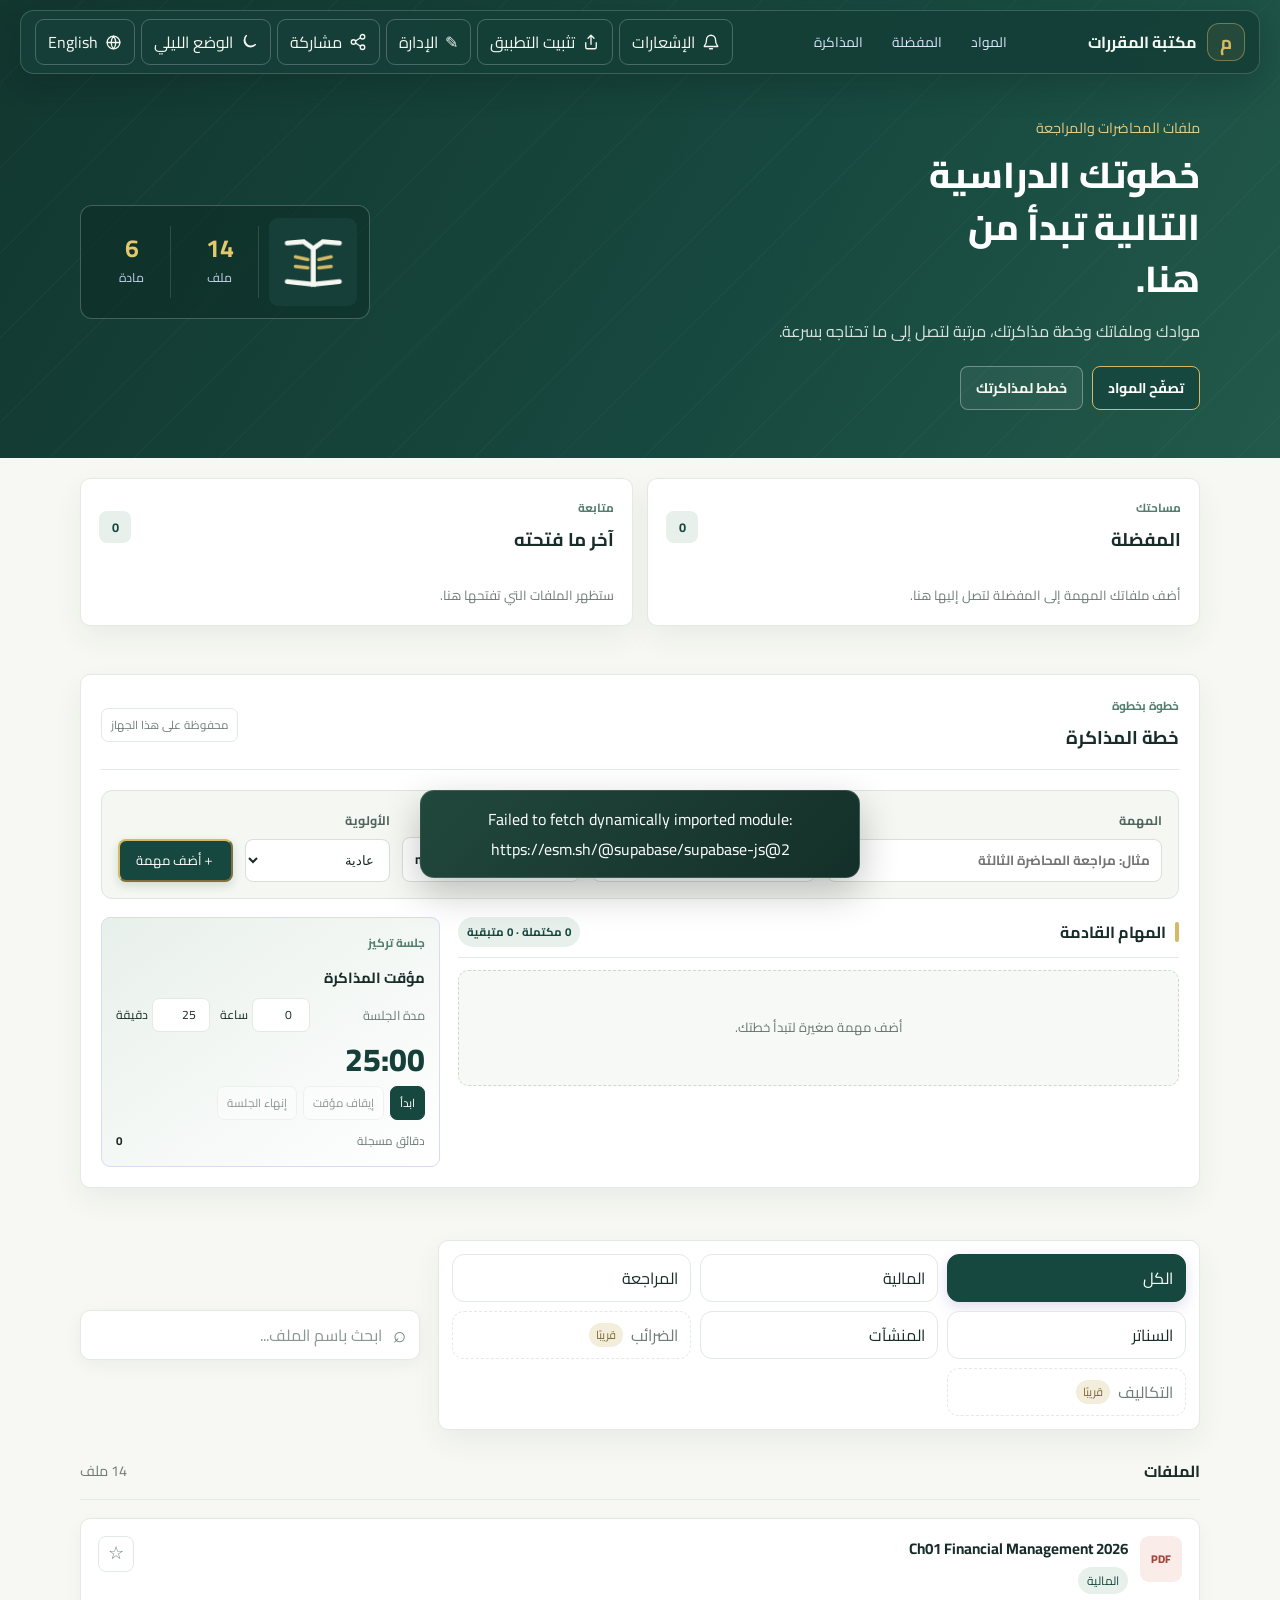
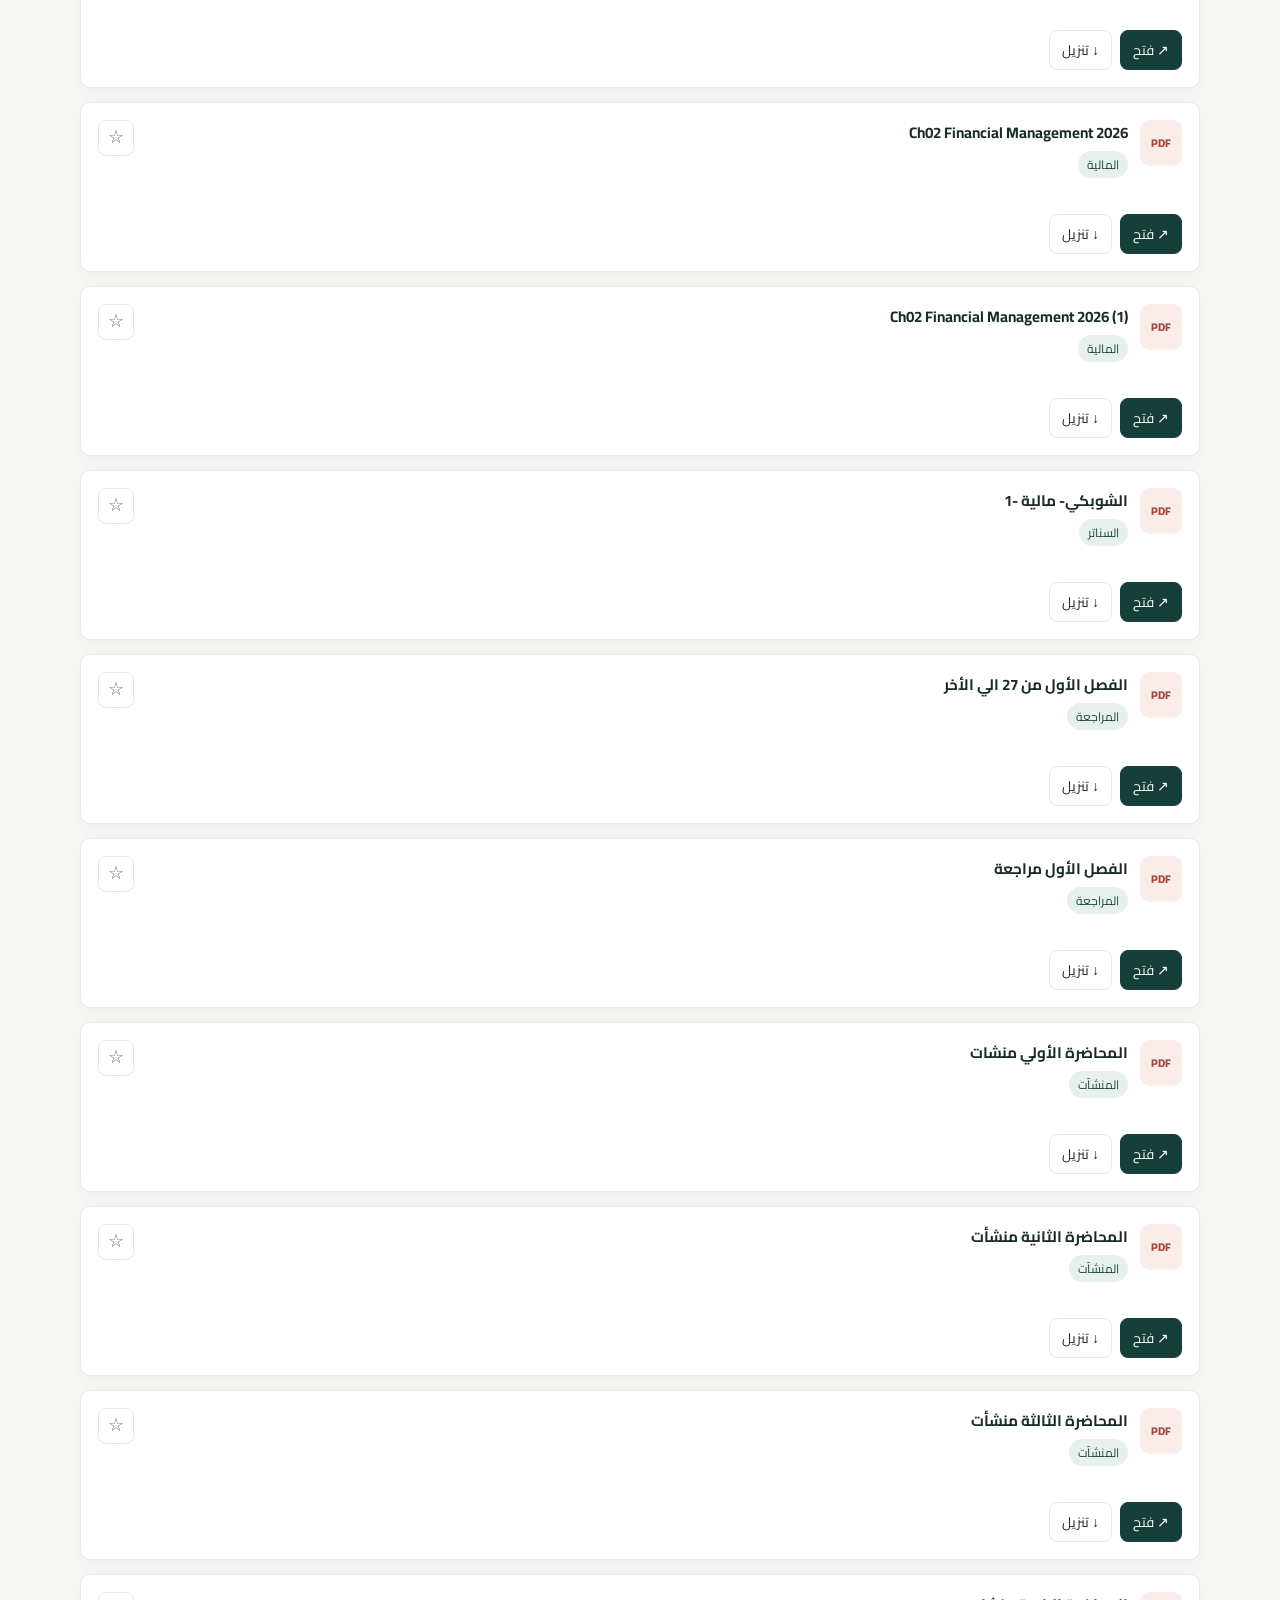
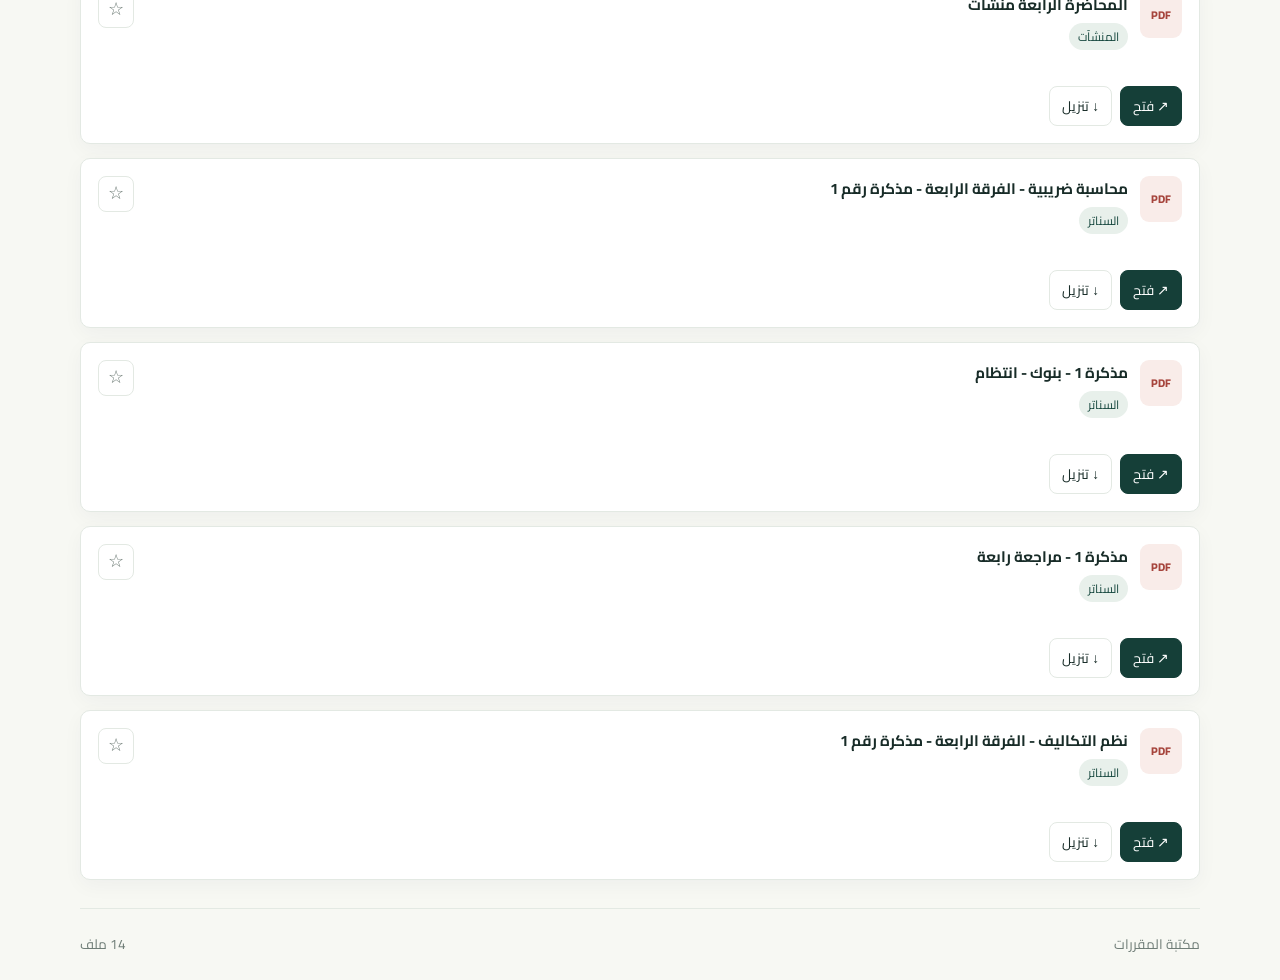
==== commit 3c93b0e8: "feat: update course library and study planner Publish the accumulated library, admin, offline, and s" ====
--- a/index.html
+++ b/index.html
@@ -3,13 +3,13 @@
   <head>
     <meta charset="UTF-8" />
     <meta name="viewport" content="width=device-width, initial-scale=1" />
-    <meta name="theme-color" content="#153f38" />
+    <meta name="theme-color" content="#17264b" />
     <link rel="manifest" href="./manifest.webmanifest" />
     <meta
       name="description"
       content="مكتبة المقررات — ملفات المحاضرات والمراجعة في مكان واحد."
     />
-    <link rel="canonical" href="https://adelnabel7603.github.io/Course-Library/" />
+    <link rel="canonical" href="https://course-library-alpha.vercel.app/" />
     <meta property="og:type" content="website" />
     <meta property="og:locale" content="ar_EG" />
     <meta property="og:site_name" content="مكتبة المقررات" />
@@ -18,10 +18,10 @@
       property="og:description"
       content="ملفات المحاضرات والمراجعة في مكان واحد. تصفّح الملفات وافتحها أو نزّلها بسهولة."
     />
-    <meta property="og:url" content="https://adelnabel7603.github.io/Course-Library/" />
+    <meta property="og:url" content="https://course-library-alpha.vercel.app/" />
     <meta
       property="og:image"
-      content="https://adelnabel7603.github.io/Course-Library/og-image.png"
+      content="https://course-library-alpha.vercel.app/og-image.png"
     />
     <meta property="og:image:type" content="image/png" />
     <meta property="og:image:width" content="1200" />
@@ -38,7 +38,7 @@
     />
     <meta
       name="twitter:image"
-      content="https://adelnabel7603.github.io/Course-Library/og-image.png"
+      content="https://course-library-alpha.vercel.app/og-image.png"
     />
     <title>مكتبة المقررات</title>
     <link rel="icon" type="image/svg+xml" href="./favicon.svg" />
@@ -58,6 +58,12 @@
           <span class="brand-mark" aria-hidden="true">م</span>
           <span data-text="brand">مكتبة المقررات</span>
         </a>
+
+        <nav class="desktop-section-nav" aria-label="أقسام المكتبة">
+          <a href="#library" data-nav-section="library" data-text="navCourses">المواد</a>
+          <a href="#favorites" data-nav-section="favorites" data-text="navFavorites">المفضلة</a>
+          <a href="#planner" data-nav-section="planner" data-text="navStudy">المذاكرة</a>
+        </nav>
 
         <div class="toolbar">
           <div class="notification-menu">
@@ -80,7 +86,7 @@
             <svg class="toolbar-icon" viewBox="0 0 24 24" aria-hidden="true"><path d="M12 15V3m0 0L8 7m4-4 4 4" /><path d="M5 13v6a2 2 0 0 0 2 2h10a2 2 0 0 0 2-2v-6" /></svg>
             <span data-text="install">تثبيت التطبيق</span>
           </button>
-          <a class="outline-button admin-link" href="./admin/login.html">
+          <a class="outline-button admin-link" href="./admin/login.html" aria-label="الإدارة" title="الإدارة">
             <span aria-hidden="true">✎</span>
             <span data-text="admin">الإدارة</span>
           </a>
@@ -102,58 +108,138 @@
       <div class="hero-content page-width">
         <div class="hero-copy">
           <p class="eyebrow" data-text="eyebrow">ملفات المحاضرات والمراجعة</p>
-          <h1 data-text="headline">كل مادتك، في مكان واحد.</h1>
+          <h1 data-text="headline">خطوتك الدراسية التالية تبدأ من هنا.</h1>
           <p class="hero-description" data-text="description">
-            تصفّح الملفات وافتحها أو نزّلها بسهولة.
+            موادك وملفاتك وخطة مذاكرتك، مرتبة لتصل إلى ما تحتاجه بسرعة.
           </p>
-        </div>
-        <div class="total-card" aria-label="عدد الملفات">
-          <strong id="total-count">0</strong>
-          <span data-text="pdfFiles">ملف</span>
+          <div class="hero-actions">
+            <a class="hero-action hero-action-primary" href="#library" data-text="browseCourses">تصفّح المواد</a>
+            <a class="hero-action hero-action-secondary" href="#planner" data-text="startPlanning">خطط لمذاكرتك</a>
+          </div>
+        </div>
+        <div class="hero-visual" aria-label="إحصاءات المكتبة">
+          <img src="./app-icon-192.png" alt="" width="88" height="88" />
+          <div class="hero-stat"><strong id="total-count">0</strong><span data-text="pdfFiles">ملف</span></div>
+          <div class="hero-stat"><strong id="subject-count">6</strong><span data-text="subjects">مادة</span></div>
         </div>
       </div>
     </header>
 
     <main class="page-width main-content">
-      <section class="controls" aria-label="البحث والتصنيف">
-        <div class="category-filter-rail">
-          <button
-            class="category-scroll-button category-scroll-left"
-            id="category-scroll-left"
-            type="button"
-            aria-label="تمرير التصنيفات إلى اليسار"
-            data-aria-label="scrollCategoriesLeft"
-            aria-controls="category-list"
-            hidden
-          >
-            <svg viewBox="0 0 24 24" aria-hidden="true"><path d="m15 5-7 7 7 7" /></svg>
-          </button>
-          <div class="category-list" id="category-list" aria-label="تصفية حسب المادة"></div>
-          <button
-            class="category-scroll-button category-scroll-right"
-            id="category-scroll-right"
-            type="button"
-            aria-label="تمرير التصنيفات إلى اليمين"
-            data-aria-label="scrollCategoriesRight"
-            aria-controls="category-list"
-            hidden
-          >
-            <svg viewBox="0 0 24 24" aria-hidden="true"><path d="m9 5 7 7-7 7" /></svg>
-          </button>
-        </div>
-        <label class="search-box">
-          <span aria-hidden="true">⌕</span>
-          <input
-            id="search-input"
-            type="search"
-            autocomplete="off"
-            data-placeholder="searchPlaceholder"
-            placeholder="ابحث باسم الملف..."
-          />
-        </label>
+    <div class="personal-grid">
+      <section class="personal-panel" id="favorites" aria-labelledby="favorites-heading">
+        <div class="personal-heading">
+          <div><p class="section-kicker" data-text="yourLibrary">مساحتك</p><h2 id="favorites-heading" data-text="favorites">المفضلة</h2></div>
+          <span class="personal-count" id="favorites-count">0</span>
+        </div>
+          <ul class="personal-file-list" id="favorites-list"></ul>
+          <p class="personal-empty" id="favorites-empty" data-text="noFavorites">أضف ملفاتك المهمة إلى المفضلة لتصل إليها هنا.</p>
+        </section>
+        <section class="personal-panel" id="recently-opened" aria-labelledby="recent-heading">
+          <div class="personal-heading">
+            <div><p class="section-kicker" data-text="continueLearning">متابعة</p><h2 id="recent-heading" data-text="recentFiles">آخر ما فتحته</h2></div>
+            <span class="personal-count" id="recent-count">0</span>
+          </div>
+          <ul class="personal-file-list" id="recent-list"></ul>
+          <p class="personal-empty" id="recent-empty" data-text="noRecentFiles">ستظهر الملفات التي تفتحها هنا.</p>
+        </section>
+      </div>
+
+      <div class="personal-grid curated-grid">
+        <section class="personal-panel" id="latest-files" aria-labelledby="latest-heading" hidden>
+          <div class="personal-heading">
+            <div><p class="section-kicker" data-text="newArrivals">أضيفت مؤخرًا</p><h2 id="latest-heading" data-text="latestFiles">أحدث الملفات</h2></div>
+            <span class="personal-count" id="latest-count">0</span>
+          </div>
+          <ul class="personal-file-list" id="latest-list"></ul>
+        </section>
+        <section class="personal-panel" id="popular-files" aria-labelledby="popular-heading" hidden>
+          <div class="personal-heading">
+            <div><p class="section-kicker" data-text="recordedUsage">تنزيلات مسجلة</p><h2 id="popular-heading" data-text="popularFiles">الأكثر تنزيلًا</h2></div>
+            <span class="personal-count" id="popular-count">0</span>
+          </div>
+          <ul class="personal-file-list" id="popular-list"></ul>
+        </section>
+      </div>
+
+      <section class="planner-panel" id="planner" aria-labelledby="planner-heading">
+        <div class="planner-heading">
+          <div><p class="section-kicker" data-text="buildYourRoutine">خطوة بخطوة</p><h2 id="planner-heading" data-text="studyPlanner">خطة المذاكرة</h2></div>
+          <span class="local-data-note" data-text="localPlannerNote">محفوظة على هذا الجهاز</span>
+        </div>
+        <form class="study-form" id="study-task-form">
+          <label class="study-title-field"><span data-text="taskName">المهمة</span><input name="title" maxlength="140" required data-placeholder="taskPlaceholder" placeholder="مثال: مراجعة المحاضرة الثالثة" /></label>
+          <label><span data-text="subjectOptional">المادة (اختياري)</span><select name="category_id" id="study-category"><option value="">كل المواد</option></select></label>
+          <label><span data-text="dueDate">الموعد</span><input name="due_date" type="date" /></label>
+          <label><span data-text="taskPriority">الأولوية</span><select name="priority"><option value="low" data-text="priorityLow">منخفضة</option><option value="normal" selected data-text="priorityNormal">عادية</option><option value="high" data-text="priorityHigh">عالية</option></select></label>
+          <button class="hero-action-primary study-add-button" type="submit"><span aria-hidden="true">＋</span><span data-text="addTask">أضف مهمة</span></button>
+        </form>
+        <div class="planner-content">
+          <div class="study-task-area">
+            <div class="study-list-heading"><h3 data-text="upcomingTasks">المهام القادمة</h3><span id="study-summary"></span></div>
+            <ul class="study-task-list" id="study-task-list"></ul>
+            <p class="personal-empty" id="study-empty" data-text="noTasks">أضف مهمة صغيرة لتبدأ خطتك.</p>
+          </div>
+          <div class="focus-timer" aria-labelledby="timer-heading">
+            <p class="section-kicker" data-text="focusSession">جلسة تركيز</p>
+            <h3 id="timer-heading" data-text="focusTimer">مؤقت المذاكرة</h3>
+            <div class="timer-duration-control">
+              <span data-text="durationLabel">مدة الجلسة</span>
+              <div class="timer-duration-inputs">
+                <label class="timer-duration-input"><input id="study-duration-hours" type="number" inputmode="numeric" min="0" max="23" step="1" value="0" aria-label="الساعات" data-aria-label="durationHoursInput" /><span data-text="durationHours">ساعة</span></label>
+                <label class="timer-duration-input"><input id="study-duration-minutes" type="number" inputmode="numeric" min="0" max="59" step="1" value="25" aria-label="الدقائق" data-aria-label="durationMinutesInput" /><span data-text="durationMinutes">دقيقة</span></label>
+              </div>
+            </div>
+            <output class="timer-display" id="study-timer-display" aria-live="off">25:00</output>
+            <div class="timer-actions">
+              <button id="timer-start" type="button" data-text="timerStart">ابدأ</button>
+              <button id="timer-pause" type="button" data-text="timerPause" disabled>إيقاف مؤقت</button>
+              <button id="timer-reset" type="button" data-text="timerReset">إنهاء الجلسة</button>
+            </div>
+            <p class="session-total"><span data-text="studyMinutes">دقائق مسجلة</span><strong id="study-session-total">0</strong></p>
+            <p class="timer-status" id="study-timer-status" role="status" aria-live="polite" hidden></p>
+          </div>
+        </div>
       </section>
 
       <section class="library" id="library" aria-labelledby="library-heading">
+          <section class="controls" aria-label="البحث والتصنيف">
+            <div class="category-filter-rail">
+              <button
+                class="category-scroll-button category-scroll-left"
+                id="category-scroll-left"
+                type="button"
+                aria-label="تمرير التصنيفات إلى اليسار"
+                data-aria-label="scrollCategoriesLeft"
+                aria-controls="category-list"
+                hidden
+              >
+                <svg viewBox="0 0 24 24" aria-hidden="true"><path d="m15 5-7 7 7 7" /></svg>
+              </button>
+              <div class="category-list" id="category-list" aria-label="تصفية حسب المادة"></div>
+              <button
+                class="category-scroll-button category-scroll-right"
+                id="category-scroll-right"
+                type="button"
+                aria-label="تمرير التصنيفات إلى اليمين"
+                data-aria-label="scrollCategoriesRight"
+                aria-controls="category-list"
+                hidden
+              >
+                <svg viewBox="0 0 24 24" aria-hidden="true"><path d="m9 5 7 7-7 7" /></svg>
+              </button>
+            </div>
+            <label class="search-box">
+              <span aria-hidden="true">⌕</span>
+              <input
+                id="search-input"
+                type="search"
+                autocomplete="off"
+                data-placeholder="searchPlaceholder"
+                placeholder="ابحث باسم الملف..."
+              />
+            </label>
+          </section>
         <div class="section-heading">
           <h2 id="library-heading" data-text="filesHeading">الملفات</h2>
           <span id="result-count" aria-live="polite"></span>
@@ -167,28 +253,50 @@
       <span data-text="brand">مكتبة المقررات</span>
       <span id="footer-count"></span>
     </footer>
-    <nav class="mobile-toolbar" data-aria-label="quickNavigation" aria-label="التنقل السريع">
-      <button type="button" data-scroll="#top" data-aria-label="navHome" aria-label="الرئيسية">
+    <nav class="mobile-toolbar" id="mobile-navigation" data-aria-label="quickNavigation" aria-label="التنقل السريع">
+      <span class="mobile-nav-indicator" id="mobile-nav-indicator" aria-hidden="true"></span>
+      <button type="button" data-nav-target="top" aria-current="location" data-aria-label="navHome" aria-label="الرئيسية">
         <svg viewBox="0 0 24 24" aria-hidden="true"><path d="m3 10 9-7 9 7v10a1 1 0 0 1-1 1h-6v-7h-4v7H4a1 1 0 0 1-1-1z" /></svg>
         <span data-text="navHome">الرئيسية</span>
       </button>
-      <button type="button" data-scroll="#search-input" data-aria-label="navSearch" aria-label="البحث">
-        <svg viewBox="0 0 24 24" aria-hidden="true"><circle cx="10.8" cy="10.8" r="6.8" /><path d="m16 16 5 5" /></svg>
-        <span data-text="navSearch">بحث</span>
-      </button>
-      <button class="mobile-toolbar-main" type="button" data-scroll="#library" data-aria-label="navFiles" aria-label="الملفات">
-        <svg viewBox="0 0 24 24" aria-hidden="true"><path d="M5 3h10l4 4v14H5z" /><path d="M14 3v5h5M8 13h8M8 17h8" /></svg>
-        <span data-text="navFiles">الملفات</span>
-      </button>
-      <button type="button" data-scroll="#category-list" data-aria-label="navCategories" aria-label="التصنيفات">
-        <svg viewBox="0 0 24 24" aria-hidden="true"><path d="M4 5h16M4 12h16M4 19h16" /><circle cx="8" cy="5" r="1" /><circle cx="14" cy="12" r="1" /><circle cx="10" cy="19" r="1" /></svg>
-        <span data-text="navCategories">تصنيفات</span>
-      </button>
-      <a href="./admin/login.html" data-aria-label="admin" aria-label="الإدارة">
-        <svg viewBox="0 0 24 24" aria-hidden="true"><path d="M12 3H5a2 2 0 0 0-2 2v14a2 2 0 0 0 2 2h14a2 2 0 0 0 2-2v-7" /><path d="m16 5 3 3M10 14l8.6-8.6a2.1 2.1 0 0 1 3 3L13 17l-4 1z" /></svg>
-        <span data-text="admin">الإدارة</span>
-      </a>
+      <button type="button" data-nav-target="favorites" data-aria-label="navFavorites" aria-label="المفضلة">
+        <svg viewBox="0 0 24 24" aria-hidden="true"><path d="m12 3 2.8 5.7 6.2.9-4.5 4.4 1.1 6.2-5.6-3-5.6 3 1.1-6.2L3 9.6l6.2-.9z" /></svg>
+        <span data-text="navFavorites">المفضلة</span>
+      </button>
+      <button type="button" data-nav-target="planner" data-aria-label="navStudy" aria-label="المذاكرة">
+        <svg viewBox="0 0 24 24" aria-hidden="true"><rect x="3" y="5" width="18" height="16" rx="2" /><path d="M7 3v4m10-4v4M3 10h18m-13 4h3m-3 3h7" /></svg>
+        <span data-text="navStudy">المذاكرة</span>
+      </button>
+      <button type="button" data-nav-target="library" data-aria-label="navCourses" aria-label="المواد">
+        <svg viewBox="0 0 24 24" aria-hidden="true"><path d="M4 5.5A2.5 2.5 0 0 1 6.5 3H20v16H6.5A2.5 2.5 0 0 0 4 21z" /><path d="M4 5.5v13A2.5 2.5 0 0 1 6.5 16H20M8 7h8M8 10h6" /></svg>
+        <span data-text="navCourses">المواد</span>
+      </button>
+      <button type="button" id="more-menu-button" aria-expanded="false" aria-controls="mobile-more-menu" data-aria-label="navMore" aria-label="المزيد">
+        <svg viewBox="0 0 24 24" aria-hidden="true"><path d="M12 5v14M5 12h14" /></svg>
+        <span data-text="navMore">المزيد</span>
+      </button>
     </nav>
+    <div class="mobile-more-menu" id="mobile-more-menu" hidden>
+      <a href="#favorites" data-text="navFavorites">المفضلة</a>
+      <button type="button" data-more-action="notifications" data-text="notifications">الإشعارات</button>
+      <button type="button" data-more-action="theme" data-text="darkMode">الوضع الليلي</button>
+      <button type="button" data-more-action="language" data-text="language">English</button>
+      <button type="button" data-more-action="install" data-text="install">تثبيت التطبيق</button>
+      <a href="./admin/login.html" data-text="admin">الإدارة</a>
+    </div>
+    <dialog class="pdf-viewer" id="pdf-viewer" aria-labelledby="pdf-viewer-title">
+      <div class="pdf-viewer-header">
+        <h2 id="pdf-viewer-title"></h2>
+        <div class="pdf-viewer-actions">
+          <a id="pdf-viewer-open-original" target="_blank" rel="noopener" data-text="pdfNewTab">فتح في تبويب جديد</a>
+          <a id="pdf-viewer-download" data-text="download">تنزيل</a>
+          <button id="pdf-viewer-fullscreen" type="button" aria-label="ملء الشاشة" data-aria-label="fullscreen" title="ملء الشاشة">⛶</button>
+          <button id="pdf-viewer-close" type="button" aria-label="إغلاق العارض" data-aria-label="closeViewer" title="إغلاق العارض">×</button>
+        </div>
+      </div>
+      <p class="pdf-viewer-loading" id="pdf-viewer-loading" role="status" data-text="pdfLoading">جارٍ فتح الملف…</p>
+      <iframe id="pdf-viewer-frame" title="عارض PDF" allowfullscreen></iframe>
+    </dialog>
     <div class="toast" id="toast" role="status" aria-live="polite"></div>
     <section class="app-update-prompt" id="app-update-prompt" role="status" aria-live="polite" hidden>
       <span data-text="updateAvailable">تم تحديث التطبيق. حدّث الصفحة لتشغيل النسخة الجديدة.</span>
--- a/styles.css
+++ b/styles.css
@@ -9,6 +9,7 @@
   --muted: #6e7c76;
   --line: #e3e9e3;
   --shadow: 0 12px 30px rgb(24 50 42 / 6%);
+  --gold: #d5b967;
   font-family: "Cairo", "Segoe UI", Tahoma, sans-serif;
 }
 
@@ -403,32 +404,43 @@
 }
 
 .category-list {
-  display: flex;
-  align-items: flex-start;
-  flex-wrap: wrap;
-  gap: 8px;
+  display: grid;
+  grid-template-columns: repeat(3, minmax(0, 1fr));
+  align-items: start;
+  gap: 9px;
 }
 
 .category-tree-node {
   display: grid;
-  grid-template-columns: max-content 30px;
+  width: 100%;
+  grid-template-columns: minmax(0, 1fr);
   align-items: start;
-  gap: 4px;
+  gap: 6px;
+}
+
+.category-tree-node.has-children {
+  grid-template-columns: minmax(0, 1fr) 34px;
 }
 
 .category-tree-node > .category-button {
+  grid-column: 1 / -1;
+  width: 100%;
+  text-align: start;
+}
+
+.category-tree-node.has-children > .category-button {
   grid-column: 1;
 }
 
 .category-expand-button {
   display: grid;
-  width: 30px;
-  min-height: 40px;
+  width: 34px;
+  min-height: 42px;
   place-items: center;
   border: 1px solid var(--line);
-  border-radius: 9px;
+  border-radius: 12px;
   color: var(--green-strong);
-  background: var(--surface);
+  background: var(--green-soft);
   font-size: 1.1rem;
 }
 
@@ -440,35 +452,38 @@
 .category-tree-children {
   display: grid;
   grid-column: 1 / -1;
-  gap: 7px;
-  margin-inline-start: 10px;
-  padding-inline-start: 9px;
-  border-inline-start: 2px solid var(--line);
+  gap: 6px;
+  margin: 2px 4px 0;
+  padding: 8px 10px;
+  border: 1px solid var(--line);
+  border-radius: 13px;
+  background: var(--paper);
 }
 
 .category-filter-rail {
   min-width: 0;
+  padding: 13px;
+  border: 1px solid var(--line);
+  border-radius: 17px;
+  background: var(--surface);
+  box-shadow: var(--shadow);
 }
 
 @media (max-width: 760px) {
   .category-filter-rail {
-    direction: ltr;
-  }
-
-  .category-list {
-    direction: rtl;
-  }
-
-  html[dir="ltr"] .category-list {
-    direction: ltr;
+    display: block;
+    padding: 10px;
   }
 }
 
 .category-button {
-  min-height: 40px;
-  padding: 7px 15px;
+  display: inline-flex;
+  min-height: 42px;
+  align-items: center;
+  gap: 8px;
+  padding: 8px 12px;
   border: 1px solid var(--line);
-  border-radius: 9px;
+  border-radius: 12px;
   color: var(--ink);
   background: var(--surface);
   transition: color 160ms ease, background-color 160ms ease, border-color 160ms ease;
@@ -476,6 +491,7 @@
 
 .category-button:hover {
   border-color: #9bb5a9;
+  background: var(--green-soft);
 }
 
 .category-button:disabled {
@@ -500,6 +516,18 @@
   border-color: var(--green);
   color: #fff;
   background: var(--green);
+  box-shadow: 0 5px 13px rgb(21 63 56 / 15%);
+}
+
+.category-list > .category-button {
+  width: 100%;
+  text-align: start;
+}
+
+@media (max-width: 1000px) {
+  .category-list {
+    grid-template-columns: repeat(2, minmax(0, 1fr));
+  }
 }
 
 .search-box {
@@ -1182,12 +1210,14 @@
   }
 
   .category-list {
-    flex-wrap: nowrap;
-    gap: 8px;
+    display: flex;
     min-width: 0;
     flex: 1 1 auto;
+    flex-wrap: nowrap;
+    align-items: center;
+    gap: 8px;
     margin: 0;
-    padding: 3px 2px 9px;
+    padding: 3px 2px 7px;
     overflow-x: auto;
     overscroll-behavior-inline: contain;
     scrollbar-width: none;
@@ -1203,7 +1233,9 @@
     display: flex;
     min-width: 0;
     align-items: center;
-    gap: 5px;
+    gap: 6px;
+    padding: 9px;
+    border-radius: 16px;
   }
 
   .category-scroll-button {
@@ -1213,16 +1245,16 @@
     flex: 0 0 34px;
     place-items: center;
     border: 1px solid var(--line);
-    border-radius: 50%;
-    color: var(--green);
+    border-radius: 11px;
+    color: var(--green-strong);
     background: var(--surface);
-    box-shadow: 0 3px 10px rgb(24 50 42 / 7%);
+    box-shadow: 0 2px 7px rgb(24 50 42 / 7%);
     transition: color 160ms ease, background-color 160ms ease, opacity 160ms ease;
   }
 
   .category-scroll-button svg {
-    width: 18px;
-    height: 18px;
+    width: 17px;
+    height: 17px;
     fill: none;
     stroke: currentColor;
     stroke-linecap: round;
@@ -1235,7 +1267,7 @@
     background: var(--paper);
     box-shadow: none;
     cursor: default;
-    opacity: .45;
+    opacity: .42;
   }
 
   .category-scroll-button:not(:disabled):hover {
@@ -1244,18 +1276,84 @@
   }
 
   .category-button {
-    min-height: 39px;
+    width: max-content;
+    max-width: min(62vw, 230px);
+    min-height: 40px;
     flex: 0 0 auto;
-    padding: 7px 15px;
-    border-radius: 999px;
-    scroll-snap-align: start;
+    padding: 7px 13px;
+    border-radius: 11px;
     font-size: .85rem;
     font-weight: 600;
     white-space: nowrap;
+    scroll-snap-align: center;
+  }
+
+  .category-button > span:first-child {
+    overflow: hidden;
+    text-overflow: ellipsis;
   }
 
   .category-button[aria-pressed="true"] {
-    box-shadow: 0 4px 11px rgb(21 63 56 / 17%);
+    box-shadow: 0 4px 11px rgb(21 63 56 / 15%);
+  }
+
+  .category-list > .category-button {
+    width: max-content;
+  }
+
+  .category-tree-node {
+    width: max-content;
+    max-width: min(78vw, 290px);
+    flex: 0 0 auto;
+    grid-template-columns: max-content;
+    gap: 5px;
+  }
+
+  .category-tree-node.has-children {
+    grid-template-columns: max-content 32px;
+  }
+
+  .category-tree-node > .category-button {
+    width: max-content;
+    max-width: min(62vw, 230px);
+    grid-column: 1 / -1;
+  }
+
+  .category-tree-node.has-children > .category-button {
+    grid-column: 1;
+  }
+
+  .category-expand-button {
+    width: 32px;
+    min-height: 40px;
+    border-radius: 11px;
+  }
+
+  .category-tree-children {
+    grid-column: 1 / -1;
+    width: 100%;
+    margin-inline: 0;
+    padding: 7px;
+  }
+
+  .category-tree-children .category-tree-node {
+    width: 100%;
+    max-width: none;
+    grid-template-columns: minmax(0, 1fr);
+  }
+
+  .category-tree-children .category-tree-node.has-children {
+    grid-template-columns: minmax(0, 1fr) 32px;
+  }
+
+  .category-tree-children .category-tree-node > .category-button {
+    width: 100%;
+    max-width: none;
+    grid-column: 1 / -1;
+  }
+
+  .category-tree-children .category-tree-node.has-children > .category-button {
+    grid-column: 1;
   }
 
   .category-button:disabled {
@@ -1459,3 +1557,1550 @@
     height: 17px;
   }
 }
+
+.hero {
+  overflow: visible;
+  padding-top: 76px;
+  background-color: #121b38;
+  background-image:
+    repeating-linear-gradient(135deg, transparent 0, transparent 58px, rgb(255 255 255 / 3%) 59px, transparent 60px),
+    linear-gradient(118deg, #111a36 0%, #1b2b56 58%, #282453 100%);
+}
+
+.topbar {
+  position: fixed;
+  z-index: 50;
+  top: max(10px, env(safe-area-inset-top));
+  left: 50%;
+  width: min(1240px, calc(100% - 32px));
+  min-height: 62px;
+  padding: 8px 14px;
+  transform: translateX(-50%);
+  border: 1px solid rgb(255 255 255 / 16%);
+  border-radius: 14px;
+  background: rgb(17 27 55 / 86%);
+  box-shadow: 0 12px 32px rgb(8 14 34 / 20%);
+  backdrop-filter: blur(18px);
+}
+
+.desktop-section-nav {
+  display: flex;
+  align-items: center;
+  gap: 5px;
+}
+
+.desktop-section-nav a {
+  min-height: 38px;
+  padding: 8px 12px;
+  border-radius: 8px;
+  color: #dce5ff;
+  font-size: .86rem;
+  text-decoration: none;
+  transition: color 160ms ease, background-color 160ms ease;
+}
+
+.desktop-section-nav a:hover,
+.desktop-section-nav a[aria-current="location"] {
+  color: #fff;
+  background: rgb(255 255 255 / 11%);
+}
+
+.hero-content {
+  min-height: 270px;
+  padding-block: 38px 48px;
+}
+
+.hero-copy {
+  max-width: 640px;
+}
+
+.hero .eyebrow {
+  color: #94c8f0;
+}
+
+.hero h1 {
+  max-width: 15ch;
+  color: #fff;
+  font-size: 2.25rem;
+  letter-spacing: 0;
+  line-height: 1.45;
+}
+
+.hero-description {
+  max-width: 48ch;
+  margin-top: 10px;
+  color: #d2dcf3;
+}
+
+.hero-actions {
+  display: flex;
+  flex-wrap: wrap;
+  gap: 9px;
+  margin-top: 20px;
+}
+
+.hero-action {
+  display: inline-flex;
+  min-height: 42px;
+  align-items: center;
+  justify-content: center;
+  gap: 7px;
+  padding: 8px 15px;
+  border: 1px solid transparent;
+  border-radius: 8px;
+  font-size: .88rem;
+  font-weight: 700;
+  text-decoration: none;
+  transition: background-color 160ms ease, border-color 160ms ease, transform 160ms ease;
+}
+
+.hero-action:hover {
+  transform: translateY(-1px);
+}
+
+.hero-action-primary {
+  border-color: #d5b967;
+  color: #fff;
+  background: #17483f;
+}
+
+.hero-action-primary:hover {
+  background: #22594a;
+}
+
+.hero-action-secondary {
+  border-color: rgb(203 218 255 / 32%);
+  color: #edf5ff;
+  background: rgb(255 255 255 / 6%);
+}
+
+.hero-action-secondary:hover {
+  border-color: rgb(203 218 255 / 58%);
+  background: rgb(255 255 255 / 11%);
+}
+
+.hero-visual {
+  display: grid;
+  grid-template-columns: 88px repeat(2, minmax(78px, 1fr));
+  align-items: center;
+  gap: 10px;
+  padding: 12px;
+  border: 1px solid rgb(220 231 255 / 22%);
+  border-radius: 12px;
+  background: rgb(13 22 48 / 35%);
+}
+
+.hero-visual img {
+  display: block;
+  width: 88px;
+  height: 88px;
+  border-radius: 9px;
+}
+
+.hero-stat {
+  display: grid;
+  min-width: 72px;
+  min-height: 72px;
+  align-content: center;
+  justify-items: center;
+  gap: 2px;
+  padding: 8px;
+  border-inline-start: 1px solid rgb(220 231 255 / 15%);
+  color: #c5d2ef;
+  font-size: .78rem;
+}
+
+.hero-stat strong {
+  color: #8dd4ff;
+  font-size: 1.55rem;
+  line-height: 1.2;
+}
+
+.main-content {
+  padding-top: 8px;
+}
+
+.controls {
+  align-items: center;
+  padding-block: 22px 18px;
+}
+
+.search-box {
+  min-height: 50px;
+  border-radius: 10px;
+  box-shadow: 0 5px 18px rgb(25 37 75 / 5%);
+}
+
+.category-filter-rail,
+.personal-panel,
+.planner-panel {
+  border-color: var(--line);
+  border-radius: 10px;
+  box-shadow: var(--shadow);
+}
+
+.category-button[aria-pressed="true"] {
+  border-color: var(--green-strong);
+  background: var(--green-strong);
+  box-shadow: 0 5px 14px rgb(81 68 165 / 18%);
+}
+
+.category-button:hover,
+.category-expand-button:hover {
+  border-color: #adc8b8;
+}
+
+.personal-grid {
+  display: grid;
+  grid-template-columns: repeat(2, minmax(0, 1fr));
+  gap: 14px;
+  margin-block: 12px 24px;
+}
+
+.personal-panel,
+.planner-panel {
+  min-width: 0;
+  padding: 18px;
+  border: 1px solid var(--line);
+  background: var(--surface);
+}
+
+.personal-heading,
+.planner-heading,
+.study-list-heading {
+  display: flex;
+  align-items: center;
+  justify-content: space-between;
+  gap: 12px;
+}
+
+.personal-heading h2,
+.planner-heading h2 {
+  margin: 0;
+  font-size: 1.15rem;
+}
+
+.section-kicker {
+  margin: 0 0 3px;
+  color: var(--green-strong);
+  font-size: .74rem;
+  font-weight: 700;
+}
+
+.personal-count {
+  display: grid;
+  min-width: 32px;
+  height: 32px;
+  place-items: center;
+  padding-inline: 7px;
+  border-radius: 8px;
+  color: var(--green-strong);
+  background: var(--green-soft);
+  font-size: .8rem;
+  font-weight: 700;
+}
+
+.personal-file-list,
+.study-task-list {
+  display: grid;
+  gap: 7px;
+  margin: 14px 0 0;
+  padding: 0;
+  list-style: none;
+}
+
+.personal-file-row {
+  display: flex;
+  min-width: 0;
+  align-items: center;
+  gap: 8px;
+  padding: 8px 9px;
+  border: 1px solid var(--line);
+  border-radius: 8px;
+  background: var(--paper);
+}
+
+.personal-file-link {
+  display: grid;
+  min-width: 0;
+  flex: 1;
+  gap: 1px;
+  color: var(--ink);
+  text-decoration: none;
+}
+
+.personal-file-link strong,
+.personal-file-link span {
+  overflow: hidden;
+  text-overflow: ellipsis;
+  white-space: nowrap;
+}
+
+.personal-file-link strong {
+  font-size: .84rem;
+}
+
+.personal-file-link span {
+  color: var(--muted);
+  font-size: .72rem;
+}
+
+.personal-file-link:hover strong {
+  color: var(--green-strong);
+}
+
+.personal-favorite-toggle,
+.file-favorite-button {
+  display: grid;
+  width: 36px;
+  height: 36px;
+  flex: 0 0 auto;
+  place-items: center;
+  border: 1px solid var(--line);
+  border-radius: 8px;
+  color: var(--muted);
+  background: var(--surface);
+  font-size: 1.15rem;
+  line-height: 1;
+}
+
+.personal-favorite-toggle[aria-pressed="true"],
+.file-favorite-button[aria-pressed="true"] {
+  border-color: #d6b952;
+  color: #b88d13;
+  background: #fff9e7;
+}
+
+.personal-empty {
+  margin: 12px 0 0;
+  color: var(--muted);
+  font-size: .82rem;
+}
+
+.planner-panel {
+  margin-block: 0 30px;
+  padding: 20px;
+}
+
+.planner-heading {
+  margin-bottom: 16px;
+}
+
+.local-data-note {
+  padding: 5px 9px;
+  border: 1px solid var(--line);
+  border-radius: 7px;
+  color: var(--muted);
+  font-size: .72rem;
+  white-space: nowrap;
+}
+
+.study-form {
+  display: grid;
+  grid-template-columns: minmax(190px, 1.5fr) minmax(145px, 1fr) minmax(145px, .8fr) minmax(110px, .65fr) auto;
+  align-items: end;
+  gap: 10px;
+  padding: 13px;
+  border: 1px solid var(--line);
+  border-radius: 9px;
+  background: var(--paper);
+}
+
+.study-form label {
+  display: grid;
+  min-width: 0;
+  gap: 5px;
+  color: var(--muted);
+  font-size: .75rem;
+  font-weight: 700;
+}
+
+.study-form input,
+.study-form select {
+  min-height: 40px;
+  font-size: .83rem;
+}
+
+.study-add-button {
+  min-height: 40px;
+  padding-inline: 12px;
+  border-radius: 8px;
+  font: inherit;
+  font-size: .82rem;
+  cursor: pointer;
+}
+
+.planner-content {
+  display: grid;
+  grid-template-columns: minmax(0, 1.7fr) minmax(230px, .8fr);
+  gap: 18px;
+  margin-top: 18px;
+}
+
+.study-list-heading h3,
+.focus-timer h3 {
+  margin: 0;
+  font-size: .92rem;
+}
+
+.study-list-heading > span {
+  color: var(--muted);
+  font-size: .73rem;
+}
+
+.study-task-area {
+  min-width: 0;
+}
+
+.study-task {
+  display: grid;
+  grid-template-columns: minmax(0, 1fr) auto 34px;
+  align-items: center;
+  gap: 10px;
+  padding: 8px 9px;
+  border: 1px solid var(--line);
+  border-radius: 8px;
+}
+
+.study-task-label {
+  display: flex;
+  min-width: 0;
+  align-items: center;
+  gap: 8px;
+  font-size: .84rem;
+}
+
+.study-task-label input {
+  width: 17px;
+  height: 17px;
+  flex: 0 0 auto;
+  accent-color: var(--green-strong);
+}
+
+.study-task-label span {
+  overflow-wrap: anywhere;
+}
+
+.study-task.is-complete .study-task-label span {
+  color: var(--muted);
+  text-decoration: line-through;
+}
+
+.study-task-detail {
+  display: flex;
+  flex-wrap: wrap;
+  justify-content: end;
+  gap: 8px;
+  color: var(--muted);
+  font-size: .7rem;
+}
+
+.study-task-detail time.is-overdue {
+  color: #b54151;
+  font-weight: 700;
+}
+
+.task-priority {
+  padding: 1px 6px;
+  border-radius: 5px;
+  color: #55617a;
+  background: #edf0f7;
+}
+
+.task-priority.is-high {
+  color: #a53c51;
+  background: #fff0f2;
+}
+
+.task-priority.is-low {
+  color: #347451;
+  background: #eaf6ef;
+}
+
+.study-task-delete {
+  width: 32px;
+  height: 32px;
+  border: 1px solid transparent;
+  border-radius: 7px;
+  color: var(--muted);
+  background: transparent;
+  font-size: 1.15rem;
+}
+
+.study-task-delete:hover {
+  border-color: #e6bcc2;
+  color: #a72d43;
+  background: #fff4f5;
+}
+
+.focus-timer {
+  display: grid;
+  align-content: start;
+  gap: 7px;
+  padding: 14px;
+  border: 1px solid #d8dcf3;
+  border-radius: 9px;
+  background: linear-gradient(145deg, var(--green-soft), var(--surface));
+}
+
+.timer-display {
+  color: var(--green);
+  font-size: 2rem;
+  font-variant-numeric: tabular-nums;
+  font-weight: 800;
+  line-height: 1.25;
+}
+
+.timer-actions {
+  display: flex;
+  flex-wrap: wrap;
+  gap: 6px;
+}
+
+.timer-actions button {
+  min-height: 34px;
+  padding: 5px 9px;
+  border: 1px solid var(--line);
+  border-radius: 7px;
+  color: var(--ink);
+  background: var(--surface);
+  font-size: .72rem;
+}
+
+.timer-actions button:first-child {
+  border-color: var(--green-strong);
+  color: #fff;
+  background: var(--green-strong);
+}
+
+.timer-actions button:disabled {
+  cursor: not-allowed;
+  opacity: .48;
+}
+
+.session-total {
+  display: flex;
+  justify-content: space-between;
+  margin: 3px 0 0;
+  color: var(--muted);
+  font-size: .73rem;
+}
+
+.session-total strong {
+  color: var(--ink);
+}
+
+.file-card {
+  border-radius: 10px;
+  border-color: var(--line);
+  box-shadow: 0 6px 20px rgb(25 37 75 / 4%);
+}
+
+.file-card-top {
+  align-items: start;
+}
+
+.file-card-top > div {
+  flex: 1;
+}
+
+.file-favorite-button {
+  margin-inline-start: auto;
+}
+
+.mobile-more-menu {
+  position: fixed;
+  z-index: 61;
+  left: 14px;
+  right: auto;
+  bottom: calc(88px + env(safe-area-inset-bottom));
+  display: grid;
+  width: min(280px, calc(100% - 28px));
+  gap: 4px;
+  padding: 8px;
+  border: 1px solid var(--line);
+  border-radius: 12px;
+  background: var(--surface);
+  box-shadow: 0 16px 40px rgb(15 24 52 / 20%);
+  opacity: 0;
+  pointer-events: none;
+  transform: translateY(8px) scale(.98);
+  transform-origin: left bottom;
+  visibility: hidden;
+  transition: opacity 170ms ease, transform 170ms ease, visibility 0s linear 170ms;
+}
+
+.mobile-more-menu.is-open {
+  opacity: 1;
+  pointer-events: auto;
+  transform: translateY(0) scale(1);
+  visibility: visible;
+  transition-delay: 0s;
+}
+
+.mobile-more-menu::after {
+  position: absolute;
+  bottom: -7px;
+  left: var(--more-pointer-left, 24px);
+  width: 12px;
+  height: 12px;
+  border-right: 1px solid var(--line);
+  border-bottom: 1px solid var(--line);
+  background: var(--surface);
+  content: "";
+  transform: rotate(45deg);
+}
+
+html[lang="ar"] .mobile-more-menu {
+  transform-origin: left bottom;
+}
+
+html[lang="en"] .mobile-more-menu {
+  transform-origin: right bottom;
+}
+
+.mobile-more-menu button,
+.mobile-more-menu a {
+  display: flex;
+  min-height: 44px;
+  align-items: center;
+  padding: 8px 12px;
+  border: 0;
+  border-radius: 7px;
+  color: var(--ink);
+  background: transparent;
+  font: inherit;
+  font-size: .86rem;
+  text-align: start;
+  text-decoration: none;
+}
+
+.mobile-more-menu button:hover,
+.mobile-more-menu a:hover {
+  background: var(--green-soft);
+}
+
+.mobile-more-menu button,
+.mobile-more-menu a {
+  transition: background-color 140ms ease, color 140ms ease;
+}
+
+.mobile-nav-indicator {
+  display: none;
+}
+
+#top,
+#library,
+#favorites,
+#planner {
+  scroll-margin-top: 100px;
+}
+
+button:focus-visible,
+a:focus-visible,
+input:focus-visible,
+select:focus-visible {
+  outline: 3px solid rgb(78 182 242 / 68%);
+  outline-offset: 2px;
+}
+
+body.dark .personal-panel,
+body.dark .planner-panel {
+  background: var(--surface);
+}
+
+body.dark .personal-file-row,
+body.dark .study-form,
+body.dark .study-task {
+  background: #121a30;
+}
+
+body.dark .personal-favorite-toggle[aria-pressed="true"],
+body.dark .file-favorite-button[aria-pressed="true"] {
+  border-color: #746437;
+  color: #eed06c;
+  background: #302a1d;
+}
+
+body.dark .focus-timer {
+  border-color: #3a4165;
+  background: linear-gradient(145deg, #202847, var(--surface));
+}
+
+@media (max-width: 760px) {
+  body {
+    padding-bottom: calc(104px + env(safe-area-inset-bottom));
+  }
+
+  .topbar {
+    width: calc(100% - 20px);
+    min-height: 56px;
+    padding: 7px 9px;
+  }
+
+  .desktop-section-nav {
+    display: none;
+  }
+
+  .toolbar #install-button {
+    display: none;
+  }
+
+  .hero {
+    padding-top: 72px;
+  }
+
+  .hero-content {
+    min-height: 0;
+    align-items: stretch;
+    flex-direction: column;
+    gap: 18px;
+    padding-block: 22px 30px;
+  }
+
+  .hero-copy {
+    max-width: none;
+  }
+
+  .hero h1 {
+    max-width: 18ch;
+    font-size: 1.75rem;
+  }
+
+  .hero-actions {
+    margin-top: 14px;
+  }
+
+  .hero-visual {
+    grid-template-columns: 62px repeat(2, minmax(0, 1fr));
+    gap: 7px;
+    padding: 8px;
+  }
+
+  .hero-visual img {
+    width: 62px;
+    height: 62px;
+  }
+
+  .hero-stat {
+    min-height: 58px;
+  }
+
+  .controls {
+    padding-block: 15px 12px;
+  }
+
+  .personal-grid {
+    grid-template-columns: 1fr;
+    gap: 10px;
+    margin-block: 8px 18px;
+  }
+
+  .personal-panel,
+  .planner-panel {
+    padding: 14px;
+  }
+
+  .study-form {
+    grid-template-columns: repeat(2, minmax(0, 1fr));
+  }
+
+  .study-title-field {
+    grid-column: 1 / -1;
+  }
+
+  .study-add-button {
+    width: 100%;
+  }
+
+  .planner-content {
+    grid-template-columns: 1fr;
+    gap: 14px;
+  }
+
+  .mobile-toolbar {
+    position: fixed;
+    z-index: 60;
+    right: auto;
+    bottom: max(8px, env(safe-area-inset-bottom));
+    left: 50%;
+    display: flex;
+    width: min(440px, calc(100% - 24px));
+    min-height: 68px;
+    align-items: center;
+    justify-content: space-around;
+    gap: 0;
+    padding: 7px 6px;
+    transform: translateX(-50%);
+    border: 1px solid rgb(200 207 226 / 75%);
+    border-radius: 14px;
+    background: rgb(255 255 255 / 93%);
+    box-shadow: 0 8px 28px rgb(17 27 55 / 17%);
+    backdrop-filter: blur(16px);
+  }
+
+  .mobile-nav-indicator {
+    position: absolute;
+    z-index: 0;
+    top: 7px;
+    left: 0;
+    display: block;
+    height: 34px;
+    border-radius: 8px;
+    background: var(--green-soft);
+    transition: transform 220ms ease, width 220ms ease;
+    pointer-events: none;
+  }
+
+  .mobile-toolbar button,
+  .mobile-toolbar a {
+    position: relative;
+    z-index: 1;
+    display: flex;
+    min-width: 0;
+    min-height: 52px;
+    flex: 1 1 0;
+    flex-direction: column;
+    align-items: center;
+    justify-content: center;
+    gap: 2px;
+    padding: 3px 1px;
+    border: 0;
+    border-radius: 8px;
+    color: var(--muted);
+    background: transparent;
+    text-decoration: none;
+  }
+
+  .mobile-toolbar button[aria-current="location"] {
+    color: var(--green-strong);
+  }
+
+  .mobile-toolbar svg {
+    width: 19px;
+    height: 19px;
+    fill: none;
+    stroke: currentColor;
+    stroke-linecap: round;
+    stroke-linejoin: round;
+    stroke-width: 1.8;
+  }
+
+  .mobile-toolbar span:not(.mobile-nav-indicator) {
+    max-width: 100%;
+    overflow: hidden;
+    font-size: .64rem;
+    font-weight: 700;
+    text-overflow: ellipsis;
+    white-space: nowrap;
+  }
+
+  .mobile-more-menu {
+    right: 12px;
+    bottom: calc(84px + env(safe-area-inset-bottom));
+    transform: none;
+  }
+
+  .mobile-nav-indicator {
+    transform-origin: left center;
+  }
+
+  .download-progress {
+    bottom: calc(84px + env(safe-area-inset-bottom));
+  }
+}
+
+@media (max-width: 430px) {
+  .page-width {
+    width: calc(100% - 24px);
+  }
+
+  .hero h1 {
+    font-size: 1.6rem;
+  }
+
+  .planner-heading {
+    align-items: start;
+  }
+
+  .study-task {
+    grid-template-columns: minmax(0, 1fr) auto 30px;
+    gap: 6px;
+  }
+}
+
+@media (max-width: 360px) {
+  .topbar {
+    width: calc(100% - 14px);
+  }
+
+  .brand {
+    max-width: 124px;
+    font-size: .76rem;
+  }
+
+  .brand-mark {
+    width: 30px;
+    height: 30px;
+  }
+
+  .toolbar #share-button {
+    display: none;
+  }
+
+  .toolbar .outline-button {
+    width: 32px;
+    min-width: 32px;
+    min-height: 34px;
+  }
+
+  .hero h1 {
+    font-size: 1.48rem;
+  }
+
+  .hero-action {
+    min-height: 40px;
+    padding-inline: 10px;
+    font-size: .8rem;
+  }
+
+  .study-form {
+    gap: 8px;
+    padding: 10px;
+  }
+
+  .mobile-toolbar span:not(.mobile-nav-indicator) {
+    font-size: .58rem;
+  }
+}
+
+@media (prefers-reduced-motion: reduce) {
+  *,
+  *::before,
+  *::after {
+    scroll-behavior: auto !important;
+    animation-duration: .01ms !important;
+    animation-iteration-count: 1 !important;
+    transition-duration: .01ms !important;
+  }
+}
+
+.pdf-viewer {
+  width: min(1200px, calc(100vw - 28px));
+  height: min(88vh, 920px);
+  max-width: calc(100vw - 28px);
+  max-height: calc(100dvh - 24px);
+  padding: 0;
+  overflow: hidden;
+  border: 1px solid var(--line);
+  border-radius: 10px;
+  color: var(--ink);
+  background: var(--surface);
+  box-shadow: 0 24px 80px rgb(8 14 34 / 32%);
+}
+
+.pdf-viewer[open] {
+  display: flex;
+  flex-direction: column;
+}
+
+.pdf-viewer::backdrop {
+  background: rgb(7 12 30 / 72%);
+  backdrop-filter: blur(4px);
+}
+
+.pdf-viewer-header {
+  display: flex;
+  min-width: 0;
+  align-items: center;
+  justify-content: space-between;
+  gap: 12px;
+  padding: 10px 12px;
+  border-bottom: 1px solid var(--line);
+  background: var(--surface);
+}
+
+.pdf-viewer-header h2 {
+  overflow: hidden;
+  min-width: 0;
+  margin: 0;
+  font-size: .9rem;
+  text-overflow: ellipsis;
+  white-space: nowrap;
+}
+
+.pdf-viewer-actions {
+  display: flex;
+  flex: 0 0 auto;
+  align-items: center;
+  gap: 6px;
+}
+
+.pdf-viewer-actions a,
+.pdf-viewer-actions button {
+  display: inline-flex;
+  min-height: 36px;
+  align-items: center;
+  justify-content: center;
+  padding: 6px 9px;
+  border: 1px solid var(--line);
+  border-radius: 7px;
+  color: var(--ink);
+  background: var(--surface);
+  font: inherit;
+  font-size: .74rem;
+  text-decoration: none;
+  white-space: nowrap;
+}
+
+.pdf-viewer-actions button {
+  width: 38px;
+  padding: 4px;
+  font-size: 1.1rem;
+}
+
+.pdf-viewer-actions a:hover,
+.pdf-viewer-actions button:hover {
+  border-color: #adc8b8;
+  color: var(--green-strong);
+  background: var(--green-soft);
+}
+
+.pdf-viewer-loading {
+  margin: 0;
+  padding: 6px 12px;
+  color: var(--muted);
+  background: var(--paper);
+  font-size: .75rem;
+}
+
+.pdf-viewer iframe {
+  display: block;
+  width: 100%;
+  height: auto;
+  min-height: 0;
+  flex: 1;
+  border: 0;
+  background: #242936;
+}
+
+body.dark .pdf-viewer,
+body.dark .pdf-viewer-header {
+  border-color: var(--line);
+  color: var(--ink);
+  background: var(--surface);
+}
+
+body.dark .pdf-viewer-actions a,
+body.dark .pdf-viewer-actions button {
+  border-color: var(--line);
+  color: var(--ink);
+  background: #202945;
+}
+
+body.dark .pdf-viewer-loading {
+  color: var(--muted);
+  background: #121a30;
+}
+
+@media (max-width: 600px) {
+  .pdf-viewer {
+    position: fixed;
+    inset: 0;
+    width: 100%;
+    height: 100dvh;
+    max-width: none;
+    max-height: none;
+    margin: 0;
+    border: 0;
+    border-radius: 0;
+  }
+
+  .pdf-viewer-header {
+    align-items: start;
+    gap: 7px;
+    padding: 8px;
+  }
+
+  .pdf-viewer-header h2 {
+    max-width: 24vw;
+    padding-top: 7px;
+  }
+
+  .pdf-viewer-actions {
+    flex-wrap: wrap;
+    justify-content: end;
+    gap: 4px;
+  }
+
+  .pdf-viewer-actions a {
+    min-height: 34px;
+    padding: 5px 7px;
+    font-size: .68rem;
+  }
+
+  .pdf-viewer-actions button {
+    width: 34px;
+    min-height: 34px;
+  }
+}
+
+.hero {
+  background-color: #153f38;
+  background-image:
+    repeating-linear-gradient(135deg, transparent 0, transparent 58px, rgb(255 255 255 / 3%) 59px, transparent 60px),
+    linear-gradient(118deg, #12372f 0%, #17483f 58%, #22594a 100%);
+}
+
+.topbar {
+  border-color: rgb(245 247 241 / 18%);
+  background: rgb(21 63 56 / 94%);
+  box-shadow: 0 12px 32px rgb(8 25 20 / 24%);
+}
+
+.brand-mark {
+  border-color: rgb(213 185 103 / 45%);
+  color: #d5b967;
+  background: rgb(213 185 103 / 9%);
+}
+
+.desktop-section-nav a:hover,
+.desktop-section-nav a[aria-current="location"] {
+  background: rgb(213 185 103 / 17%);
+}
+
+.outline-button {
+  border-color: rgb(245 247 241 / 24%);
+}
+
+.hero .eyebrow {
+  color: #e3cc83;
+}
+
+.hero-description {
+  color: #d7e3dc;
+}
+
+.hero-action-primary {
+  border-color: #d5b967;
+  background: #17483f;
+}
+
+.hero-action-primary:hover {
+  background: #22594a;
+}
+
+.hero-action-secondary {
+  border-color: rgb(245 247 241 / 34%);
+  color: #f5f7f1;
+}
+
+.hero-visual {
+  border-color: rgb(245 247 241 / 24%);
+  background: rgb(11 38 32 / 42%);
+}
+
+.hero-stat strong {
+  color: #e3c86f;
+}
+
+.section-kicker {
+  color: #527d6f;
+}
+
+.personal-favorite-toggle[aria-pressed="true"],
+.file-favorite-button[aria-pressed="true"] {
+  border-color: #d5b967;
+  color: #8b6b13;
+  background: #fff9e7;
+}
+
+.category-button:hover,
+.category-expand-button:hover,
+.pdf-viewer-actions a:hover,
+.pdf-viewer-actions button:hover {
+  border-color: #adc8b8;
+}
+
+.mobile-nav-indicator {
+  top: auto;
+  bottom: 6px;
+  width: 6px !important;
+  height: 6px;
+  border-radius: 50%;
+  background: var(--gold);
+  box-shadow: 0 0 9px rgb(213 185 103 / 48%);
+}
+
+@media (max-width: 760px) {
+  .mobile-toolbar {
+    direction: ltr;
+    width: min(460px, calc(100% - 24px));
+    min-height: 76px;
+    padding: 8px 11px;
+    border-color: rgb(245 247 241 / 14%);
+    border-radius: 40px;
+    background: #153f38;
+    box-shadow: 0 12px 30px rgb(12 32 26 / 32%);
+  }
+
+  .mobile-toolbar button,
+  .mobile-toolbar a {
+    min-height: 54px;
+    gap: 0;
+    padding: 0;
+    color: #f5f7f1;
+  }
+
+  .mobile-toolbar button[aria-current="location"] {
+    color: var(--gold);
+    background: transparent;
+  }
+
+  .mobile-toolbar svg {
+    width: 25px;
+    height: 25px;
+  }
+
+  .mobile-toolbar #more-menu-button {
+    width: 52px;
+    height: 52px;
+    min-height: 52px;
+    max-width: 52px;
+    flex: 0 0 52px;
+    padding: 0;
+    border: 3px solid #153f38;
+    border-radius: 50%;
+    color: #153f38;
+    background: var(--gold);
+    box-shadow: 0 3px 12px rgb(0 0 0 / 24%);
+  }
+
+  .mobile-toolbar #more-menu-button svg {
+    width: 27px;
+    height: 27px;
+    stroke-width: 2.2;
+  }
+
+  .mobile-toolbar span:not(.mobile-nav-indicator) {
+    display: none;
+  }
+
+  .mobile-more-menu {
+    left: 14px;
+    right: auto;
+    bottom: calc(92px + env(safe-area-inset-bottom));
+  }
+}
+
+body.dark .mobile-toolbar {
+  border-color: rgb(245 247 241 / 12%);
+  background: #0f2b25;
+}
+
+body.dark .mobile-toolbar button,
+body.dark .mobile-toolbar a {
+  color: #f5f7f1;
+}
+
+body.dark .mobile-toolbar button[aria-current="location"] {
+  color: #e3c86f;
+}
+
+body.dark .mobile-toolbar #more-menu-button {
+  border-color: #0f2b25;
+  color: #153f38;
+  background: #d5b967;
+}
+
+body.dark .hero .eyebrow,
+body.dark .hero-stat strong {
+  color: #e3c86f;
+}
+
+html[lang="ar"] .mobile-toolbar {
+  direction: rtl;
+}
+
+html[lang="en"] .mobile-toolbar {
+  direction: ltr;
+}
+
+.topbar {
+  display: grid;
+  grid-template-columns: auto minmax(0, 1fr) auto;
+  gap: 12px;
+}
+
+.desktop-section-nav {
+  justify-content: center;
+}
+
+.toolbar {
+  flex-wrap: nowrap;
+  justify-content: flex-end;
+  gap: 6px;
+}
+
+.timer-duration-control,
+.timer-duration-inputs,
+.timer-duration-input {
+  display: flex;
+  align-items: center;
+  gap: 7px;
+}
+
+.timer-duration-control {
+  justify-content: space-between;
+  color: var(--muted);
+  font-size: .8rem;
+}
+
+.timer-duration-inputs {
+  gap: 10px;
+}
+
+.timer-duration-input {
+  gap: 4px;
+  color: var(--ink);
+  font-size: .76rem;
+}
+
+.timer-duration-input input {
+  width: 58px;
+  min-height: 34px;
+  padding: 4px 6px;
+  border: 1px solid var(--line);
+  border-radius: 7px;
+  color: inherit;
+  background: var(--surface);
+  font-variant-numeric: tabular-nums;
+  text-align: center;
+}
+
+.timer-duration-input input:disabled {
+  color: var(--muted);
+  background: var(--paper);
+}
+
+@media (min-width: 761px) and (max-width: 1180px) {
+  .topbar {
+    grid-template-columns: auto minmax(0, 1fr) auto;
+    gap: 8px;
+    padding-inline: 10px;
+  }
+
+  .desktop-section-nav {
+    gap: 0;
+  }
+
+  .desktop-section-nav a {
+    padding-inline: 8px;
+    font-size: .82rem;
+  }
+
+  .toolbar {
+    gap: 4px;
+  }
+
+  .toolbar .outline-button {
+    width: 38px;
+    min-width: 38px;
+    padding-inline: 8px;
+  }
+
+  .toolbar .outline-button > span:not(.notification-badge):not([aria-hidden="true"]) {
+    display: none;
+  }
+}
+
+@media (max-width: 760px) {
+  .topbar {
+    display: flex;
+    justify-content: space-between;
+    gap: 8px;
+  }
+}
+
+.planner-heading {
+  margin-bottom: 20px;
+  padding-bottom: 14px;
+  border-bottom: 1px solid var(--line);
+}
+
+.study-form {
+  gap: 12px;
+  padding: 16px;
+  border-color: #dce6df;
+  border-radius: 11px;
+  background: #f4f7f2;
+}
+
+.study-form label {
+  gap: 7px;
+  color: #52645d;
+  font-size: .78rem;
+}
+
+.study-form input:not([type="checkbox"]),
+.study-form select {
+  width: 100%;
+  min-width: 0;
+  min-height: 43px;
+  padding: 8px 11px;
+  border: 1px solid #d7e0d9;
+  border-radius: 8px;
+  color: var(--ink);
+  background: var(--surface);
+  transition: border-color 150ms ease, box-shadow 150ms ease;
+}
+
+.study-form input:not([type="checkbox"]):focus,
+.study-form select:focus {
+  border-color: #6d9b83;
+  box-shadow: 0 0 0 3px rgb(67 125 91 / 12%);
+  outline: none;
+}
+
+.study-add-button {
+  min-height: 43px;
+  padding-inline: 16px;
+  box-shadow: 0 4px 10px rgb(21 63 56 / 15%);
+  white-space: nowrap;
+}
+
+.study-add-button:hover {
+  transform: translateY(-1px);
+}
+
+.study-list-heading {
+  min-height: 40px;
+  margin-bottom: 12px;
+  padding-bottom: 10px;
+  border-bottom: 1px solid var(--line);
+}
+
+.study-list-heading h3 {
+  display: flex;
+  align-items: center;
+  gap: 9px;
+  font-size: 1rem;
+}
+
+.study-list-heading h3::before {
+  width: 4px;
+  height: 20px;
+  border-radius: 4px;
+  background: var(--gold);
+  content: "";
+}
+
+.study-list-heading > span {
+  padding: 4px 9px;
+  border-radius: 999px;
+  color: var(--green-strong);
+  background: var(--green-soft);
+  font-size: .72rem;
+  font-weight: 700;
+  white-space: nowrap;
+}
+
+.study-task-list {
+  gap: 9px;
+  margin-top: 0;
+}
+
+.study-task {
+  min-height: 64px;
+  padding: 10px 12px;
+  border-color: #e1e8e2;
+  border-radius: 9px;
+  background: var(--surface);
+  transition: border-color 150ms ease, box-shadow 150ms ease, transform 150ms ease;
+}
+
+.study-task:hover {
+  transform: translateY(-1px);
+  border-color: #b9ccbf;
+  box-shadow: 0 5px 14px rgb(24 50 42 / 6%);
+}
+
+.study-task-label {
+  gap: 10px;
+  line-height: 1.55;
+}
+
+.study-task-label input {
+  margin-top: 3px;
+}
+
+.study-task-detail {
+  align-items: center;
+  gap: 6px;
+  overflow-wrap: anywhere;
+  font-size: .72rem;
+}
+
+.task-priority {
+  padding: 3px 8px;
+  border-radius: 999px;
+  font-size: .68rem;
+  font-weight: 700;
+  white-space: nowrap;
+}
+
+.study-task-delete {
+  border-radius: 8px;
+  transition: color 150ms ease, background-color 150ms ease, border-color 150ms ease;
+}
+
+.study-task-area > .personal-empty {
+  display: grid;
+  min-height: 116px;
+  place-items: center;
+  margin: 0;
+  padding: 18px;
+  border: 1px dashed #cbd9ce;
+  border-radius: 10px;
+  color: #65766d;
+  background: #f7f9f6;
+  text-align: center;
+  line-height: 1.8;
+}
+
+@media (max-width: 760px) {
+  .planner-heading {
+    margin-bottom: 16px;
+  }
+
+  .study-form {
+    gap: 11px;
+    padding: 13px;
+  }
+
+  .study-add-button {
+    grid-column: 1 / -1;
+  }
+
+  .study-list-heading {
+    margin-bottom: 10px;
+  }
+
+  .study-task {
+    grid-template-columns: minmax(0, 1fr) 32px;
+    gap: 4px 8px;
+    padding: 10px;
+  }
+
+  .study-task-detail {
+    grid-column: 1;
+    justify-content: flex-start;
+    margin-inline-start: 27px;
+  }
+
+  .study-task-delete {
+    grid-column: 2;
+    grid-row: 1 / span 2;
+    align-self: center;
+  }
+}
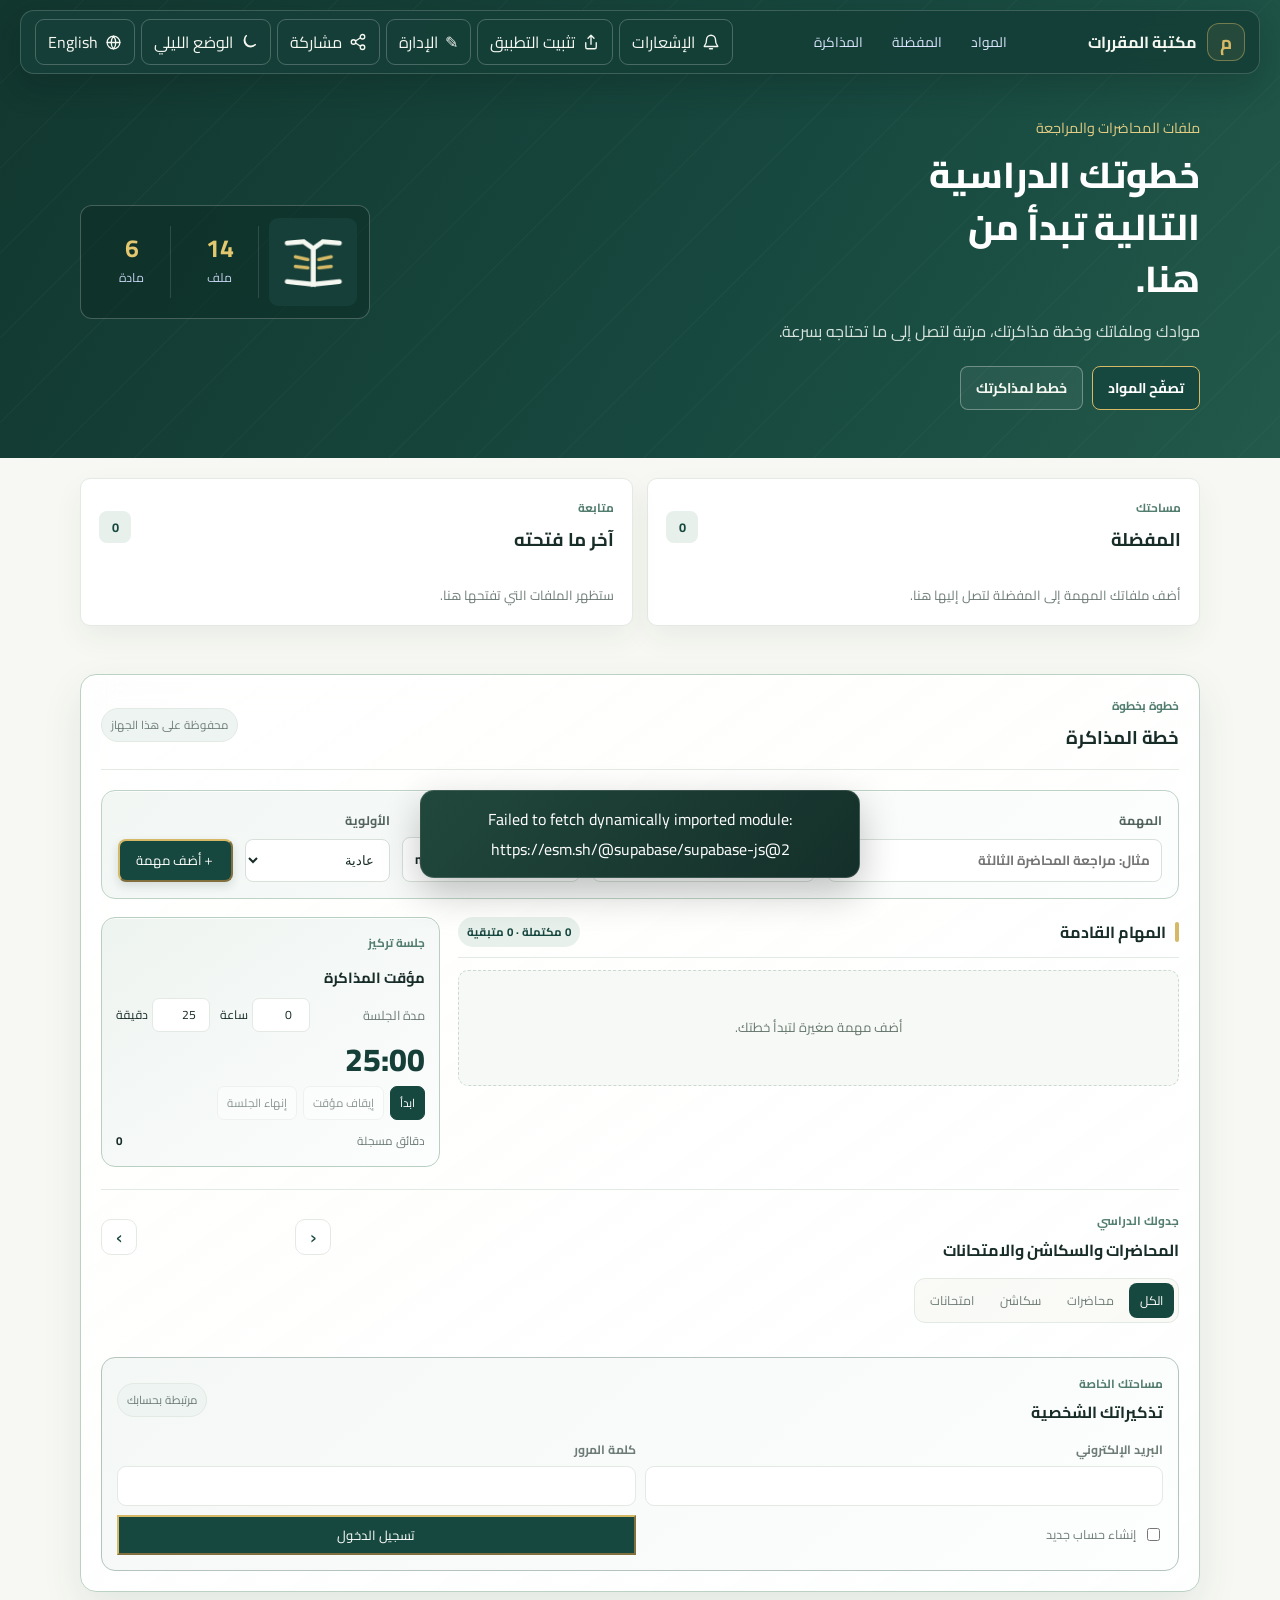
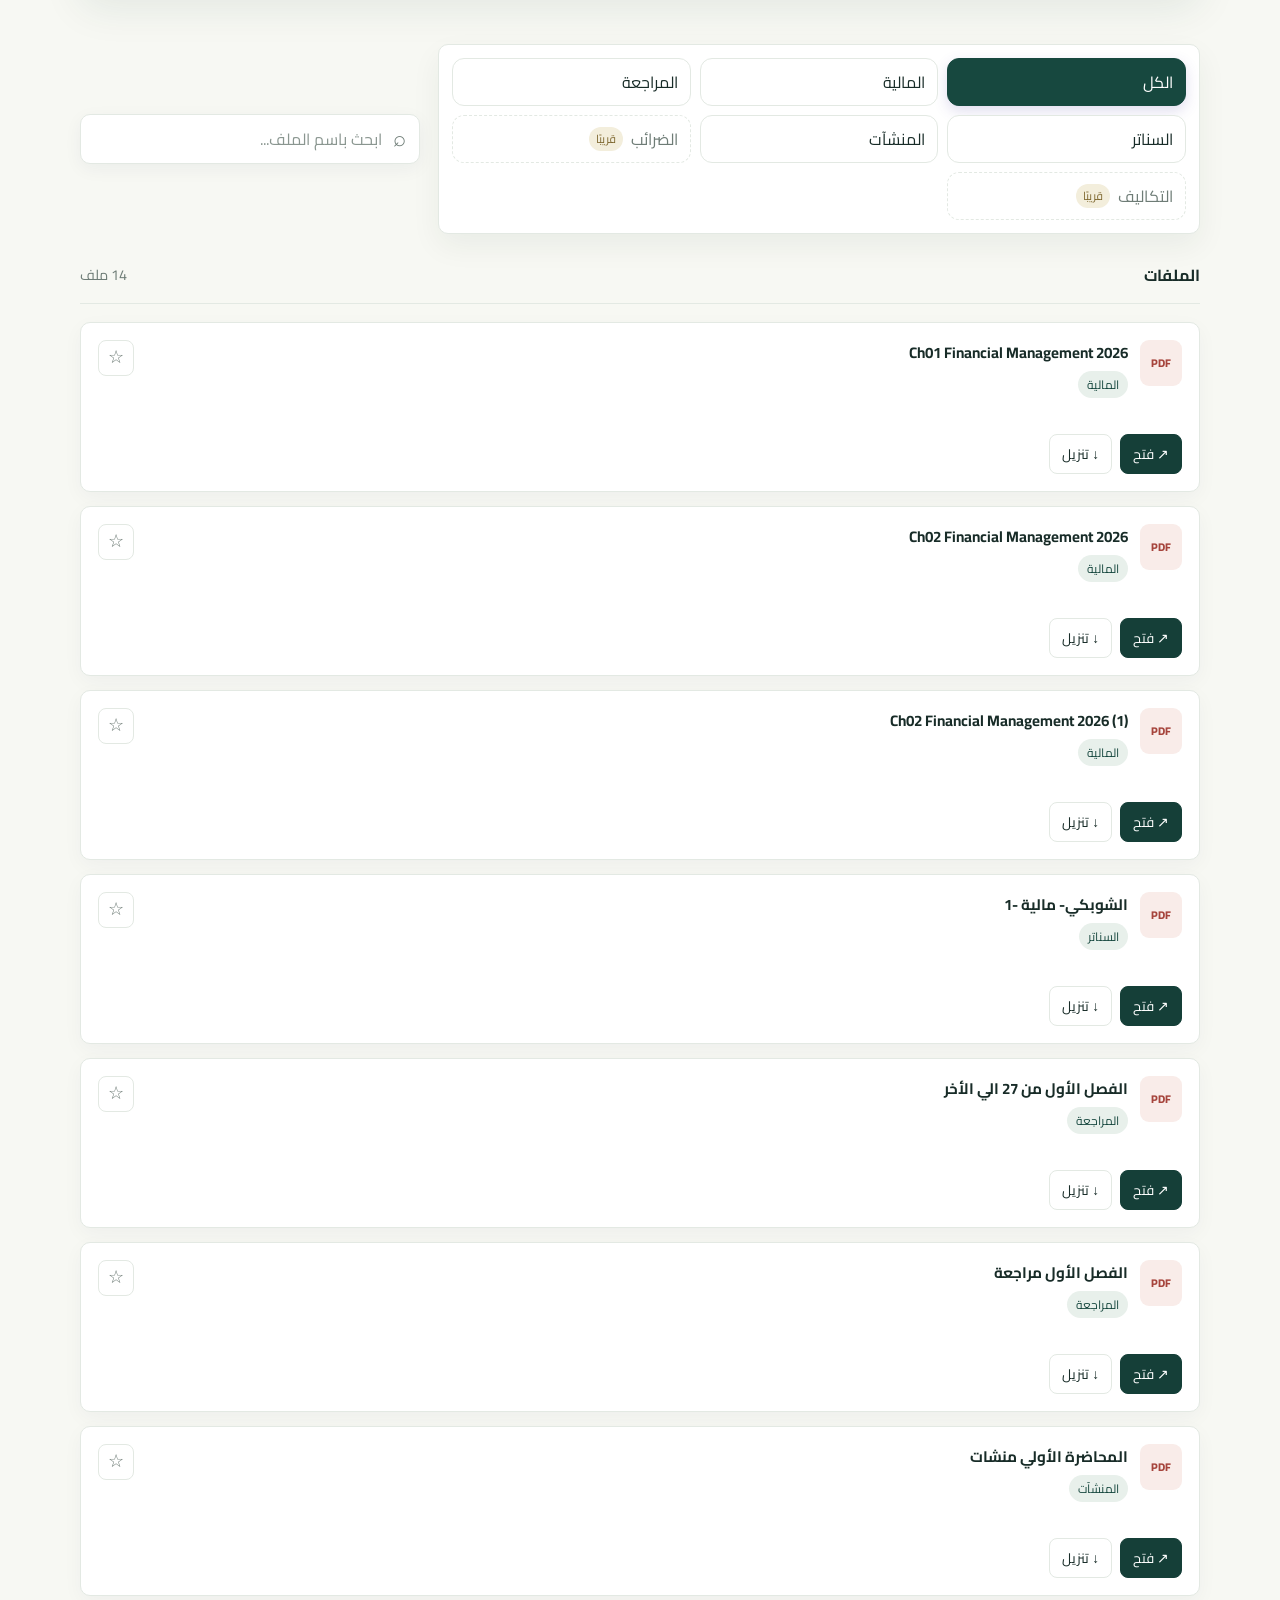
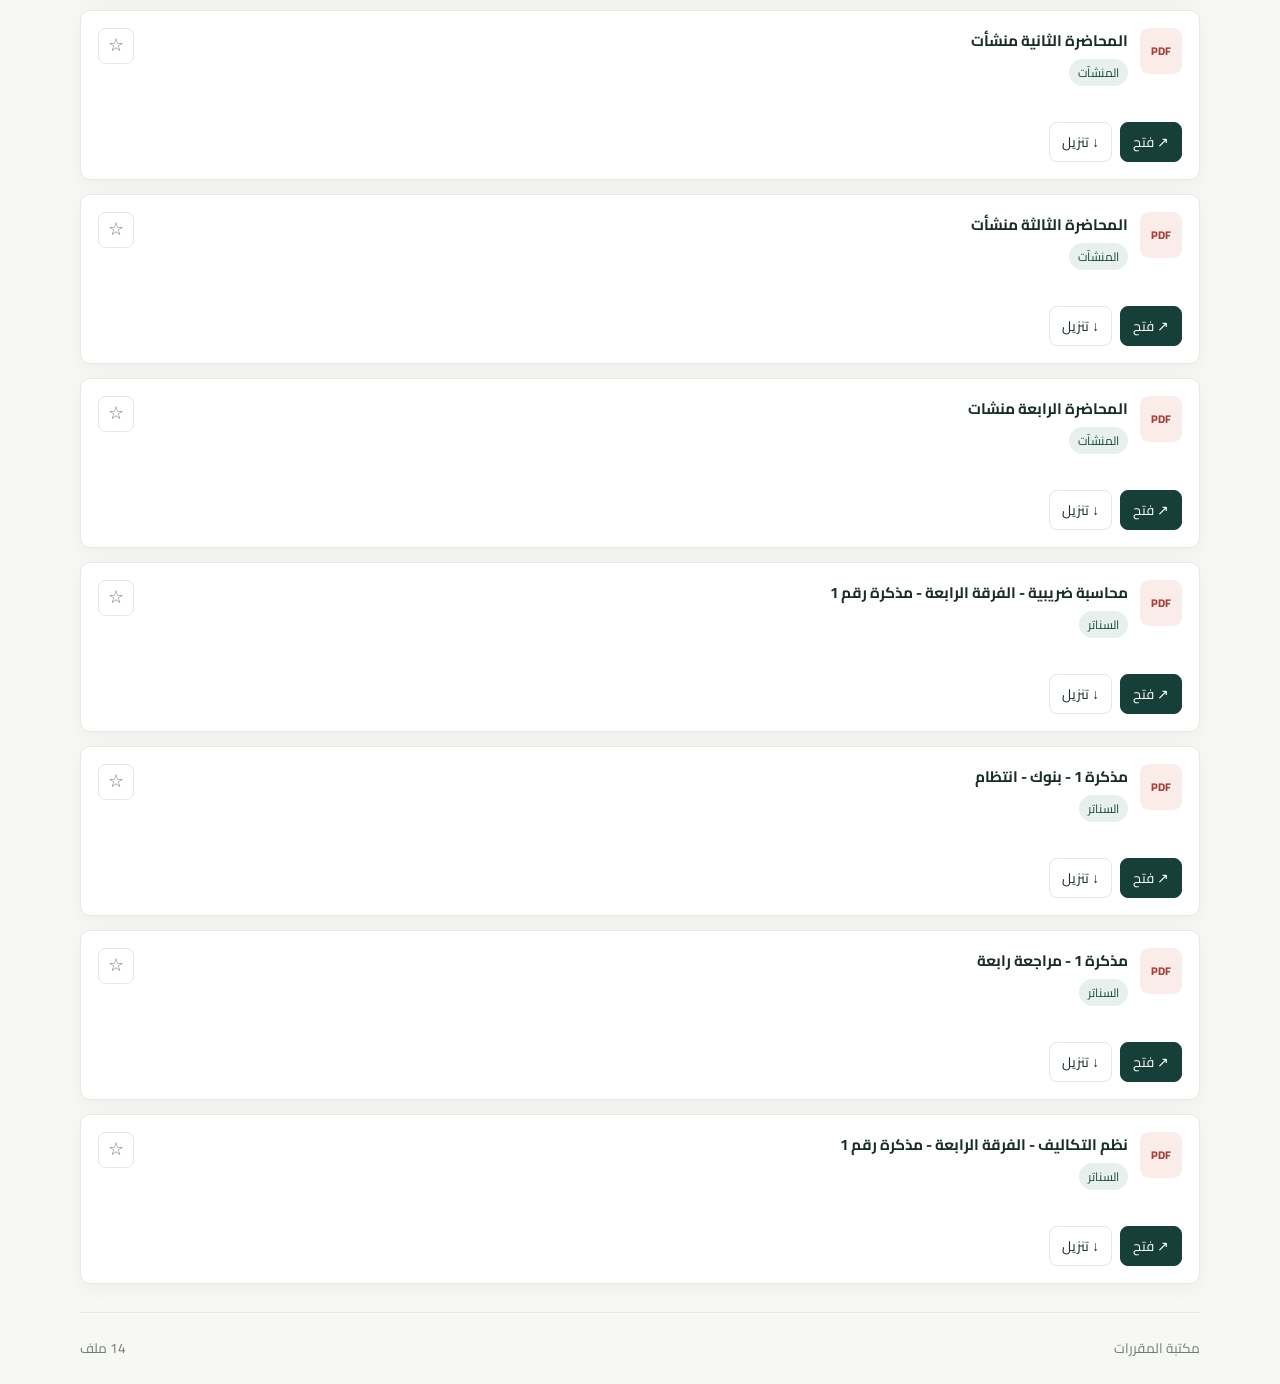
==== commit 24169d6a: "feat: add study calendar and private reminders Add weekly lecture/section schedules, dated exams, CS" ====
--- a/index.html
+++ b/index.html
@@ -200,6 +200,58 @@
             <p class="timer-status" id="study-timer-status" role="status" aria-live="polite" hidden></p>
           </div>
         </div>
+        <section class="study-calendar" id="study-calendar" aria-labelledby="study-calendar-heading">
+          <div class="calendar-heading">
+            <div>
+              <p class="section-kicker" data-calendar-text="calendarKicker">جدولك الدراسي</p>
+              <h3 id="study-calendar-heading" data-calendar-text="calendarTitle">المحاضرات والسكاشن والامتحانات</h3>
+            </div>
+            <div class="calendar-week-controls" aria-label="التنقل بين الأسابيع">
+              <button id="calendar-previous-week" type="button" data-calendar-aria="previousWeek" aria-label="الأسبوع السابق">‹</button>
+              <time id="calendar-week-label"></time>
+              <button id="calendar-next-week" type="button" data-calendar-aria="nextWeek" aria-label="الأسبوع التالي">›</button>
+            </div>
+          </div>
+          <div class="calendar-filters" role="group" data-calendar-aria="filterEvents" aria-label="تصفية المواعيد">
+            <button type="button" data-calendar-filter="all" aria-pressed="true" data-calendar-text="calendarAll">الكل</button>
+            <button type="button" data-calendar-filter="lecture" aria-pressed="false" data-calendar-text="calendarLectures">محاضرات</button>
+            <button type="button" data-calendar-filter="section" aria-pressed="false" data-calendar-text="calendarSections">سكاشن</button>
+            <button type="button" data-calendar-filter="exam" aria-pressed="false" data-calendar-text="calendarExams">امتحانات</button>
+          </div>
+          <p class="calendar-status" id="calendar-status" role="status" aria-live="polite" hidden></p>
+          <div class="calendar-grid" id="calendar-grid" aria-live="polite"></div>
+          <section class="personal-reminders" aria-labelledby="personal-reminders-heading">
+            <div class="personal-reminders-heading">
+              <div>
+                <p class="section-kicker" data-calendar-text="privateArea">مساحتك الخاصة</p>
+                <h3 id="personal-reminders-heading" data-calendar-text="personalReminders">تذكيراتك الشخصية</h3>
+              </div>
+              <span class="local-data-note" data-calendar-text="privateAccountNote">مرتبطة بحسابك</span>
+            </div>
+            <form class="student-auth-form" id="student-auth-form">
+              <label><span data-calendar-text="studentEmail">البريد الإلكتروني</span><input name="email" type="email" autocomplete="username" required /></label>
+              <label><span data-calendar-text="studentPassword">كلمة المرور</span><input name="password" type="password" autocomplete="current-password" minlength="8" required /></label>
+              <label class="student-signup-toggle"><input id="student-signup-mode" type="checkbox" /><span data-calendar-text="createStudentAccount">إنشاء حساب جديد</span></label>
+              <button class="hero-action-primary" id="student-auth-submit" type="submit">تسجيل الدخول</button>
+              <p class="calendar-account-status" id="student-auth-status" role="status" aria-live="polite" hidden></p>
+            </form>
+            <div class="student-session-panel" id="student-session-panel" hidden>
+              <div class="student-session-heading">
+                <span id="student-account-email"></span>
+                <button class="study-task-delete" id="student-sign-out" type="button" data-calendar-aria="signOut" aria-label="تسجيل الخروج">×</button>
+              </div>
+              <button class="secondary-button" id="student-enable-push" type="button" data-calendar-text="enableReminderPush">تفعيل تنبيهات المواعيد</button>
+              <p class="calendar-account-status" id="student-push-status" role="status" aria-live="polite"></p>
+              <form class="student-reminder-form" id="student-reminder-form">
+                <label><span data-calendar-text="reminderTitle">عنوان التذكير</span><input name="title" maxlength="140" required /></label>
+                <label><span data-calendar-text="reminderDetails">تفاصيل (اختياري)</span><input name="body" maxlength="280" /></label>
+                <label><span data-calendar-text="reminderTime">موعد التنبيه</span><input name="remind_at" type="datetime-local" required /></label>
+                <button class="hero-action-primary" type="submit" data-calendar-text="addReminder">إضافة تذكير</button>
+              </form>
+              <ul class="student-reminder-list" id="student-reminder-list"></ul>
+            </div>
+          </section>
+        </section>
       </section>
 
       <section class="library" id="library" aria-labelledby="library-heading">
--- a/styles.css
+++ b/styles.css
@@ -128,13 +128,51 @@
   inset-inline-end: max(16px, calc((100vw - 1120px) / 2));
   width: min(390px, calc(100vw - 24px));
   max-height: min(70vh, 560px);
-  overflow: auto;
+  overflow: visible;
   padding: 17px;
-  border: 1px solid var(--line);
-  border-radius: 16px;
+  border: 1px solid color-mix(in srgb, var(--green-strong) 24%, transparent);
+  border-radius: 18px;
   color: var(--ink);
-  background: var(--surface);
-  box-shadow: 0 18px 48px rgb(10 30 24 / 24%);
+  background: linear-gradient(145deg,
+    color-mix(in srgb, var(--surface) 89%, #d3f1e4),
+    color-mix(in srgb, var(--surface) 92%, #d4e8f4) 55%,
+    color-mix(in srgb, var(--surface) 91%, #f3e5c2));
+  box-shadow: 0 24px 64px rgb(10 30 24 / 28%),
+    inset 0 1px 0 rgb(255 255 255 / 76%);
+  -webkit-backdrop-filter: blur(26px) saturate(165%);
+  backdrop-filter: blur(26px) saturate(165%);
+}
+
+.notification-panel:not([hidden]) {
+  transform-origin: top center;
+  animation: notification-panel-in 320ms cubic-bezier(.2, .85, .25, 1.12) both;
+}
+
+.notification-panel::before {
+  position: absolute;
+  top: -8px;
+  left: var(--notification-arrow-left, 50%);
+  z-index: 1;
+  width: 16px;
+  height: 16px;
+  border-top: 1px solid color-mix(in srgb, var(--green-strong) 24%, transparent);
+  border-left: 1px solid color-mix(in srgb, var(--green-strong) 24%, transparent);
+  border-radius: 3px 0 0;
+  background: color-mix(in srgb, var(--surface) 89%, #d3f1e4);
+  box-shadow: -3px -3px 8px rgb(10 30 24 / 8%);
+  content: "";
+  pointer-events: none;
+  transform: translateX(-50%) rotate(45deg);
+}
+
+@keyframes notification-panel-in {
+  from { opacity: 0; transform: translateY(-14px) scale(.96); }
+  to { opacity: 1; transform: translateY(0) scale(1); }
+}
+
+@keyframes notification-item-in {
+  from { opacity: 0; transform: translateY(8px); }
+  to { opacity: 1; transform: translateY(0); }
 }
 
 .notification-panel-heading {
@@ -178,26 +216,50 @@
 .notification-list {
   display: grid;
   gap: 8px;
+  max-height: min(calc(70vh - 180px), 410px);
+  overflow: auto;
+  overscroll-behavior: contain;
   margin: 0;
   padding: 0;
   list-style: none;
 }
 
 .notification-item {
+  position: relative;
   display: grid;
   gap: 4px;
   width: 100%;
   padding: 11px 12px;
-  border: 1px solid var(--line);
+  border: 1px solid color-mix(in srgb, var(--line) 78%, transparent);
   border-radius: 12px;
   color: inherit;
   text-align: start;
-  background: var(--surface);
+  background: color-mix(in srgb, var(--surface) 78%, transparent);
+  box-shadow: inset 0 1px 0 rgb(255 255 255 / 48%);
+  transition: border-color 150ms ease, background-color 150ms ease, box-shadow 150ms ease;
 }
 
 .notification-item.is-unread {
-  border-color: #bbd2c3;
-  background: var(--green-soft);
+  border-color: color-mix(in srgb, #4b9b77 38%, transparent);
+  background: linear-gradient(125deg,
+    color-mix(in srgb, #74b995 19%, var(--surface)),
+    color-mix(in srgb, #82b8cb 12%, var(--surface)));
+}
+
+.notification-item.is-unread::before {
+  position: absolute;
+  inset-block: 11px;
+  inset-inline-start: 0;
+  width: 3px;
+  border-radius: 3px;
+  background: linear-gradient(180deg, #4b9b77, #70abc3);
+  content: "";
+}
+
+.notification-item:hover {
+  border-color: color-mix(in srgb, #4b9b77 42%, var(--line));
+  background-color: color-mix(in srgb, #7db79a 16%, var(--surface));
+  box-shadow: 0 5px 16px rgb(19 68 52 / 9%), inset 0 1px 0 rgb(255 255 255 / 55%);
 }
 
 .notification-item-open {
@@ -263,6 +325,23 @@
   margin-top: 7px;
   color: var(--muted);
   font-size: .75rem;
+}
+
+.notification-panel:not([hidden]) .notification-list > li:nth-child(-n+6) {
+  animation: notification-item-in 360ms cubic-bezier(.2, .75, .25, 1) both;
+}
+
+.notification-panel:not([hidden]) .notification-list > li:nth-child(2) { animation-delay: 35ms; }
+.notification-panel:not([hidden]) .notification-list > li:nth-child(3) { animation-delay: 70ms; }
+.notification-panel:not([hidden]) .notification-list > li:nth-child(4) { animation-delay: 105ms; }
+.notification-panel:not([hidden]) .notification-list > li:nth-child(5) { animation-delay: 140ms; }
+.notification-panel:not([hidden]) .notification-list > li:nth-child(6) { animation-delay: 175ms; }
+
+@media (prefers-reduced-motion: reduce) {
+  .notification-panel:not([hidden]),
+  .notification-panel:not([hidden]) .notification-list > li:nth-child(-n+6) {
+    animation: none;
+  }
 }
 
 .app-update-prompt {
@@ -1048,10 +1127,21 @@
 }
 
 body.dark .notification-item:hover,
-body.dark .notification-item.is-unread,
 body.dark .notification-enable {
   border-color: #466659;
   background: #243d34;
+}
+
+body.dark .notification-item.is-unread {
+  border-color: color-mix(in srgb, #78c29c 42%, var(--line));
+  background: linear-gradient(125deg,
+    color-mix(in srgb, #317558 40%, var(--surface)),
+    color-mix(in srgb, #386f83 28%, var(--surface)));
+}
+
+body.dark .notification-item:hover {
+  border-color: #78c29c;
+  background-color: #2c493d;
 }
 
 body.dark .file-category-toggle:hover,
@@ -1457,6 +1547,11 @@
     bottom: calc(84px + env(safe-area-inset-bottom));
   }
 
+  .toast.visible,
+  .app-update-prompt {
+    bottom: calc(92px + env(safe-area-inset-bottom));
+  }
+
   body:has(.download-progress:not([hidden])) .toast.visible {
     bottom: calc(220px + env(safe-area-inset-bottom));
   }
@@ -1880,6 +1975,15 @@
 .planner-panel {
   margin-block: 0 30px;
   padding: 20px;
+  border-color: color-mix(in srgb, #5f997b 30%, var(--line));
+  border-radius: 16px;
+  background: linear-gradient(145deg,
+    color-mix(in srgb, var(--surface) 87%, transparent),
+    color-mix(in srgb, var(--surface) 95%, #d7eee4));
+  box-shadow: 0 16px 42px rgb(21 63 56 / 9%),
+    inset 0 1px 0 rgb(255 255 255 / 72%);
+  -webkit-backdrop-filter: blur(18px) saturate(145%);
+  backdrop-filter: blur(18px) saturate(145%);
 }
 
 .planner-heading {
@@ -1889,8 +1993,9 @@
 .local-data-note {
   padding: 5px 9px;
   border: 1px solid var(--line);
-  border-radius: 7px;
+  border-radius: 999px;
   color: var(--muted);
+  background: color-mix(in srgb, var(--green-soft) 72%, var(--surface));
   font-size: .72rem;
   white-space: nowrap;
 }
@@ -2038,9 +2143,12 @@
   align-content: start;
   gap: 7px;
   padding: 14px;
-  border: 1px solid #d8dcf3;
-  border-radius: 9px;
-  background: linear-gradient(145deg, var(--green-soft), var(--surface));
+  border: 1px solid color-mix(in srgb, #5f997b 32%, var(--line));
+  border-radius: 14px;
+  background: linear-gradient(145deg,
+    color-mix(in srgb, var(--green-soft) 76%, var(--surface)),
+    color-mix(in srgb, var(--surface) 94%, #d7eaf0));
+  box-shadow: inset 0 1px 0 rgb(255 255 255 / 72%);
 }
 
 .timer-display {
@@ -2090,6 +2198,230 @@
   color: var(--ink);
 }
 
+.study-calendar {
+  display: grid;
+  gap: 13px;
+  min-width: 0;
+  margin-top: 22px;
+  padding-top: 20px;
+  border-top: 1px solid var(--line);
+}
+
+.calendar-heading,
+.personal-reminders-heading,
+.student-session-heading {
+  display: flex;
+  align-items: center;
+  justify-content: space-between;
+  gap: 12px;
+}
+
+.calendar-heading h3,
+.personal-reminders-heading h3 {
+  margin: 0;
+  font-size: 1rem;
+}
+
+.calendar-week-controls {
+  display: flex;
+  align-items: center;
+  gap: 8px;
+}
+
+.calendar-week-controls button {
+  display: grid;
+  width: 36px;
+  height: 36px;
+  place-items: center;
+  border: 1px solid var(--line);
+  border-radius: 10px;
+  color: var(--green-strong);
+  background: var(--surface);
+  font-size: 1.35rem;
+  line-height: 1;
+}
+
+.calendar-week-controls time {
+  min-width: 142px;
+  color: var(--muted);
+  font-size: .78rem;
+  text-align: center;
+}
+
+.calendar-filters {
+  display: flex;
+  width: fit-content;
+  max-width: 100%;
+  gap: 4px;
+  overflow-x: auto;
+  padding: 4px;
+  border: 1px solid var(--line);
+  border-radius: 11px;
+  background: color-mix(in srgb, var(--paper) 65%, transparent);
+}
+
+.calendar-filters button {
+  min-height: 34px;
+  padding: 6px 11px;
+  border: 0;
+  border-radius: 8px;
+  color: var(--muted);
+  background: transparent;
+  font-size: .78rem;
+  white-space: nowrap;
+}
+
+.calendar-filters button[aria-pressed="true"] {
+  color: #fff;
+  background: var(--green-strong);
+}
+
+.calendar-status {
+  margin: 0;
+  color: var(--muted);
+  font-size: .82rem;
+}
+
+.calendar-grid {
+  display: grid;
+  grid-template-columns: repeat(7, minmax(0, 1fr));
+  gap: 8px;
+  min-width: 0;
+}
+
+.calendar-day {
+  display: grid;
+  min-width: 0;
+  align-content: start;
+  gap: 8px;
+  padding: 9px;
+  border: 1px solid var(--line);
+  border-radius: 12px;
+  background: color-mix(in srgb, var(--surface) 91%, var(--green-soft));
+}
+
+.calendar-day.is-today {
+  border-color: color-mix(in srgb, var(--green-strong) 48%, var(--line));
+  box-shadow: inset 0 0 0 1px color-mix(in srgb, var(--green-strong) 18%, transparent);
+}
+
+.calendar-day-heading {
+  display: grid;
+  gap: 1px;
+  color: var(--muted);
+  font-size: .73rem;
+}
+
+.calendar-day-heading time {
+  color: var(--ink);
+  font-size: .88rem;
+  font-weight: 800;
+}
+
+.calendar-event-list {
+  display: grid;
+  gap: 6px;
+  margin: 0;
+  padding: 0;
+  list-style: none;
+}
+
+.calendar-event {
+  display: grid;
+  gap: 3px;
+  padding: 7px 8px;
+  border-inline-start: 3px solid #458463;
+  border-radius: 8px;
+  color: var(--ink);
+  background: color-mix(in srgb, #6ca885 14%, var(--surface));
+  font-size: .72rem;
+  overflow-wrap: anywhere;
+}
+
+.calendar-event.is-section {
+  border-color: #5485a5;
+  background: color-mix(in srgb, #78a9c6 15%, var(--surface));
+}
+
+.calendar-event.is-exam {
+  border-color: #bd8b36;
+  background: color-mix(in srgb, #e1bd68 18%, var(--surface));
+}
+
+.calendar-event time { color: var(--muted); font-size: .68rem; font-variant-numeric: tabular-nums; }
+.calendar-event strong { font-size: .74rem; }
+.calendar-event span { color: var(--muted); }
+.calendar-day-empty { margin: 0; color: var(--muted); font-size: .7rem; }
+
+.personal-reminders {
+  display: grid;
+  gap: 11px;
+  margin-top: 8px;
+  padding: 15px;
+  border: 1px solid color-mix(in srgb, var(--green-strong) 23%, var(--line));
+  border-radius: 14px;
+  background: linear-gradient(140deg,
+    color-mix(in srgb, var(--green-soft) 48%, var(--surface)),
+    color-mix(in srgb, var(--surface) 95%, #d8eaf0));
+}
+
+.personal-reminders-heading .section-kicker { margin-bottom: 2px; }
+.personal-reminders-heading .local-data-note { flex: 0 0 auto; }
+.student-auth-form,
+.student-reminder-form {
+  display: grid;
+  grid-template-columns: repeat(2, minmax(0, 1fr));
+  align-items: end;
+  gap: 9px;
+}
+
+.student-auth-form > label:not(.student-signup-toggle),
+.student-reminder-form > label {
+  display: grid;
+  min-width: 0;
+  gap: 5px;
+  color: var(--muted);
+  font-size: .76rem;
+  font-weight: 700;
+}
+
+.student-auth-form input:not([type="checkbox"]),
+.student-reminder-form input {
+  width: 100%;
+  min-width: 0;
+  min-height: 40px;
+  padding: 7px 10px;
+  border: 1px solid var(--line);
+  border-radius: 9px;
+  color: var(--ink);
+  background: var(--surface);
+}
+
+.student-signup-toggle {
+  display: flex;
+  min-height: 40px;
+  align-items: center;
+  gap: 7px;
+  color: var(--muted);
+  font-size: .78rem;
+}
+
+.student-signup-toggle input { accent-color: var(--green-strong); }
+.student-auth-form > button,
+.student-reminder-form > button { min-height: 40px; font-size: .82rem; }
+.calendar-account-status { grid-column: 1 / -1; margin: 0; color: var(--muted); font-size: .8rem; }
+.calendar-account-status.is-error { color: #a43f36; }
+.student-session-panel { display: grid; gap: 10px; }
+.student-session-heading { justify-content: flex-start; color: var(--muted); font-size: .82rem; }
+.student-session-heading button { margin-inline-start: auto; }
+.student-reminder-form { padding-top: 10px; border-top: 1px solid var(--line); }
+.student-reminder-list { display: grid; gap: 7px; margin: 0; padding: 0; list-style: none; }
+.student-reminder-item { display: flex; min-width: 0; align-items: center; justify-content: space-between; gap: 10px; padding: 9px 11px; border: 1px solid var(--line); border-radius: 10px; background: var(--surface); }
+.student-reminder-item div { display: grid; min-width: 0; gap: 2px; }
+.student-reminder-item strong { overflow-wrap: anywhere; font-size: .82rem; }
+.student-reminder-item time,
+.student-reminder-item span { color: var(--muted); font-size: .72rem; }
+
 .file-card {
   border-radius: 10px;
   border-color: var(--line);
@@ -2118,10 +2450,16 @@
   width: min(280px, calc(100% - 28px));
   gap: 4px;
   padding: 8px;
-  border: 1px solid var(--line);
-  border-radius: 12px;
-  background: var(--surface);
-  box-shadow: 0 16px 40px rgb(15 24 52 / 20%);
+  border: 1px solid color-mix(in srgb, var(--green-strong) 24%, transparent);
+  border-radius: 16px;
+  background: linear-gradient(145deg,
+    color-mix(in srgb, var(--surface) 88%, #b8f0dc),
+    color-mix(in srgb, var(--surface) 91%, #b8dcf0) 52%,
+    color-mix(in srgb, var(--surface) 89%, #f4dfa8));
+  box-shadow: 0 20px 48px rgb(12 43 37 / 24%),
+    inset 0 1px 0 rgb(255 255 255 / 72%);
+  -webkit-backdrop-filter: blur(22px) saturate(165%);
+  backdrop-filter: blur(22px) saturate(165%);
   opacity: 0;
   pointer-events: none;
   transform: translateY(8px) scale(.98);
@@ -2144,9 +2482,9 @@
   left: var(--more-pointer-left, 24px);
   width: 12px;
   height: 12px;
-  border-right: 1px solid var(--line);
-  border-bottom: 1px solid var(--line);
-  background: var(--surface);
+  border-right: 1px solid color-mix(in srgb, var(--green-strong) 24%, transparent);
+  border-bottom: 1px solid color-mix(in srgb, var(--green-strong) 24%, transparent);
+  background: color-mix(in srgb, var(--surface) 90%, #b8e9d9);
   content: "";
   transform: rotate(45deg);
 }
@@ -2161,28 +2499,51 @@
 
 .mobile-more-menu button,
 .mobile-more-menu a {
+  position: relative;
   display: flex;
   min-height: 44px;
   align-items: center;
-  padding: 8px 12px;
-  border: 0;
-  border-radius: 7px;
+  overflow: hidden;
+  padding: 8px 14px;
+  border: 1px solid color-mix(in srgb, var(--more-accent, #4e9a7a) 16%, transparent);
+  border-radius: 9px;
   color: var(--ink);
-  background: transparent;
+  background: color-mix(in srgb, var(--more-accent, #4e9a7a) 8%, transparent);
   font: inherit;
   font-size: .86rem;
   text-align: start;
   text-decoration: none;
 }
 
+.mobile-more-menu > :nth-child(1) { --more-accent: #4e9a7a; }
+.mobile-more-menu > :nth-child(2) { --more-accent: #5193bb; }
+.mobile-more-menu > :nth-child(3) { --more-accent: #6e8c67; }
+.mobile-more-menu > :nth-child(4) { --more-accent: #9a7ab3; }
+.mobile-more-menu > :nth-child(5) { --more-accent: #c28c43; }
+.mobile-more-menu > :nth-child(6) { --more-accent: #c17469; }
+
+.mobile-more-menu button::before,
+.mobile-more-menu a::before {
+  position: absolute;
+  inset-block: 10px;
+  inset-inline-start: 0;
+  width: 3px;
+  border-radius: 3px;
+  background: var(--more-accent, #4e9a7a);
+  content: "";
+  opacity: .72;
+}
+
 .mobile-more-menu button:hover,
 .mobile-more-menu a:hover {
-  background: var(--green-soft);
+  border-color: color-mix(in srgb, var(--more-accent, #4e9a7a) 32%, transparent);
+  color: color-mix(in srgb, var(--more-accent, #4e9a7a) 72%, var(--ink));
+  background: color-mix(in srgb, var(--more-accent, #4e9a7a) 16%, var(--surface));
 }
 
 .mobile-more-menu button,
 .mobile-more-menu a {
-  transition: background-color 140ms ease, color 140ms ease;
+  transition: background-color 140ms ease, border-color 140ms ease, color 140ms ease;
 }
 
 .mobile-nav-indicator {
@@ -2209,10 +2570,25 @@
   background: var(--surface);
 }
 
+body.dark .planner-panel {
+  border-color: #3d594d;
+  background: linear-gradient(145deg,
+    color-mix(in srgb, #2d634d 22%, var(--surface)),
+    var(--surface) 76%);
+}
+
 body.dark .personal-file-row,
-body.dark .study-form,
 body.dark .study-task {
   background: #121a30;
+}
+
+body.dark .study-form {
+  border-color: #3c564a;
+  background: linear-gradient(145deg, #243b32, var(--surface));
+}
+
+body.dark .study-form label {
+  color: var(--muted);
 }
 
 body.dark .personal-favorite-toggle[aria-pressed="true"],
@@ -2223,9 +2599,25 @@
 }
 
 body.dark .focus-timer {
-  border-color: #3a4165;
-  background: linear-gradient(145deg, #202847, var(--surface));
-}
+  border-color: #3d594d;
+  background: linear-gradient(145deg, #263f36, var(--surface));
+}
+
+body.dark .personal-reminders {
+  border-color: #3d594d;
+  background: linear-gradient(140deg, #23392f, var(--surface));
+}
+
+body.dark .calendar-day {
+  border-color: var(--line);
+  background: linear-gradient(150deg, #202f29, var(--surface));
+}
+
+body.dark .calendar-day.is-today { border-color: #78c29c; }
+body.dark .calendar-event { color: var(--ink); background: #263f36; }
+body.dark .calendar-event.is-section { background: #263c4c; }
+body.dark .calendar-event.is-exam { background: #403621; }
+body.dark .calendar-filters { border-color: var(--line); background: #151d1a; }
 
 @media (max-width: 760px) {
   body {
@@ -2317,6 +2709,28 @@
     grid-template-columns: 1fr;
     gap: 14px;
   }
+
+  .study-calendar { margin-top: 18px; }
+  .calendar-heading { align-items: stretch; flex-direction: column; }
+  .calendar-week-controls { justify-content: space-between; }
+  .calendar-week-controls time { flex: 1; }
+  .calendar-filters { width: 100%; }
+  .calendar-grid {
+    grid-auto-columns: minmax(150px, 1fr);
+    grid-auto-flow: column;
+    grid-template-columns: none;
+    overflow-x: auto;
+    padding-bottom: 5px;
+    overscroll-behavior-inline: contain;
+    scroll-snap-type: inline proximity;
+  }
+  .calendar-day { min-height: 148px; scroll-snap-align: start; }
+  .personal-reminders { padding: 12px; }
+  .personal-reminders-heading { align-items: flex-start; }
+  .student-auth-form,
+  .student-reminder-form { grid-template-columns: 1fr; }
+  .student-auth-form > button,
+  .student-reminder-form > button { width: 100%; }
 
   .mobile-toolbar {
     position: fixed;
@@ -2738,10 +3152,13 @@
     width: min(460px, calc(100% - 24px));
     min-height: 76px;
     padding: 8px 11px;
-    border-color: rgb(245 247 241 / 14%);
+    border-color: rgb(245 247 241 / 24%);
     border-radius: 40px;
-    background: #153f38;
-    box-shadow: 0 12px 30px rgb(12 32 26 / 32%);
+    background: rgb(21 63 56 / 74%);
+    box-shadow: 0 12px 30px rgb(12 32 26 / 30%),
+      inset 0 1px 0 rgb(255 255 255 / 18%);
+    -webkit-backdrop-filter: blur(22px) saturate(180%);
+    backdrop-filter: blur(22px) saturate(180%);
   }
 
   .mobile-toolbar button,
@@ -2794,8 +3211,12 @@
 }
 
 body.dark .mobile-toolbar {
-  border-color: rgb(245 247 241 / 12%);
-  background: #0f2b25;
+  border-color: rgb(245 247 241 / 22%);
+  background: rgb(15 43 37 / 76%);
+  box-shadow: 0 12px 30px rgb(0 0 0 / 34%),
+    inset 0 1px 0 rgb(255 255 255 / 12%);
+  -webkit-backdrop-filter: blur(22px) saturate(180%);
+  backdrop-filter: blur(22px) saturate(180%);
 }
 
 body.dark .mobile-toolbar button,
@@ -2931,9 +3352,12 @@
 .study-form {
   gap: 12px;
   padding: 16px;
-  border-color: #dce6df;
-  border-radius: 11px;
-  background: #f4f7f2;
+  border-color: color-mix(in srgb, #5f997b 28%, var(--line));
+  border-radius: 14px;
+  background: linear-gradient(135deg,
+    color-mix(in srgb, var(--green-soft) 56%, var(--surface)),
+    color-mix(in srgb, var(--surface) 94%, #d7eaf0));
+  box-shadow: inset 0 1px 0 rgb(255 255 255 / 78%);
 }
 
 .study-form label {
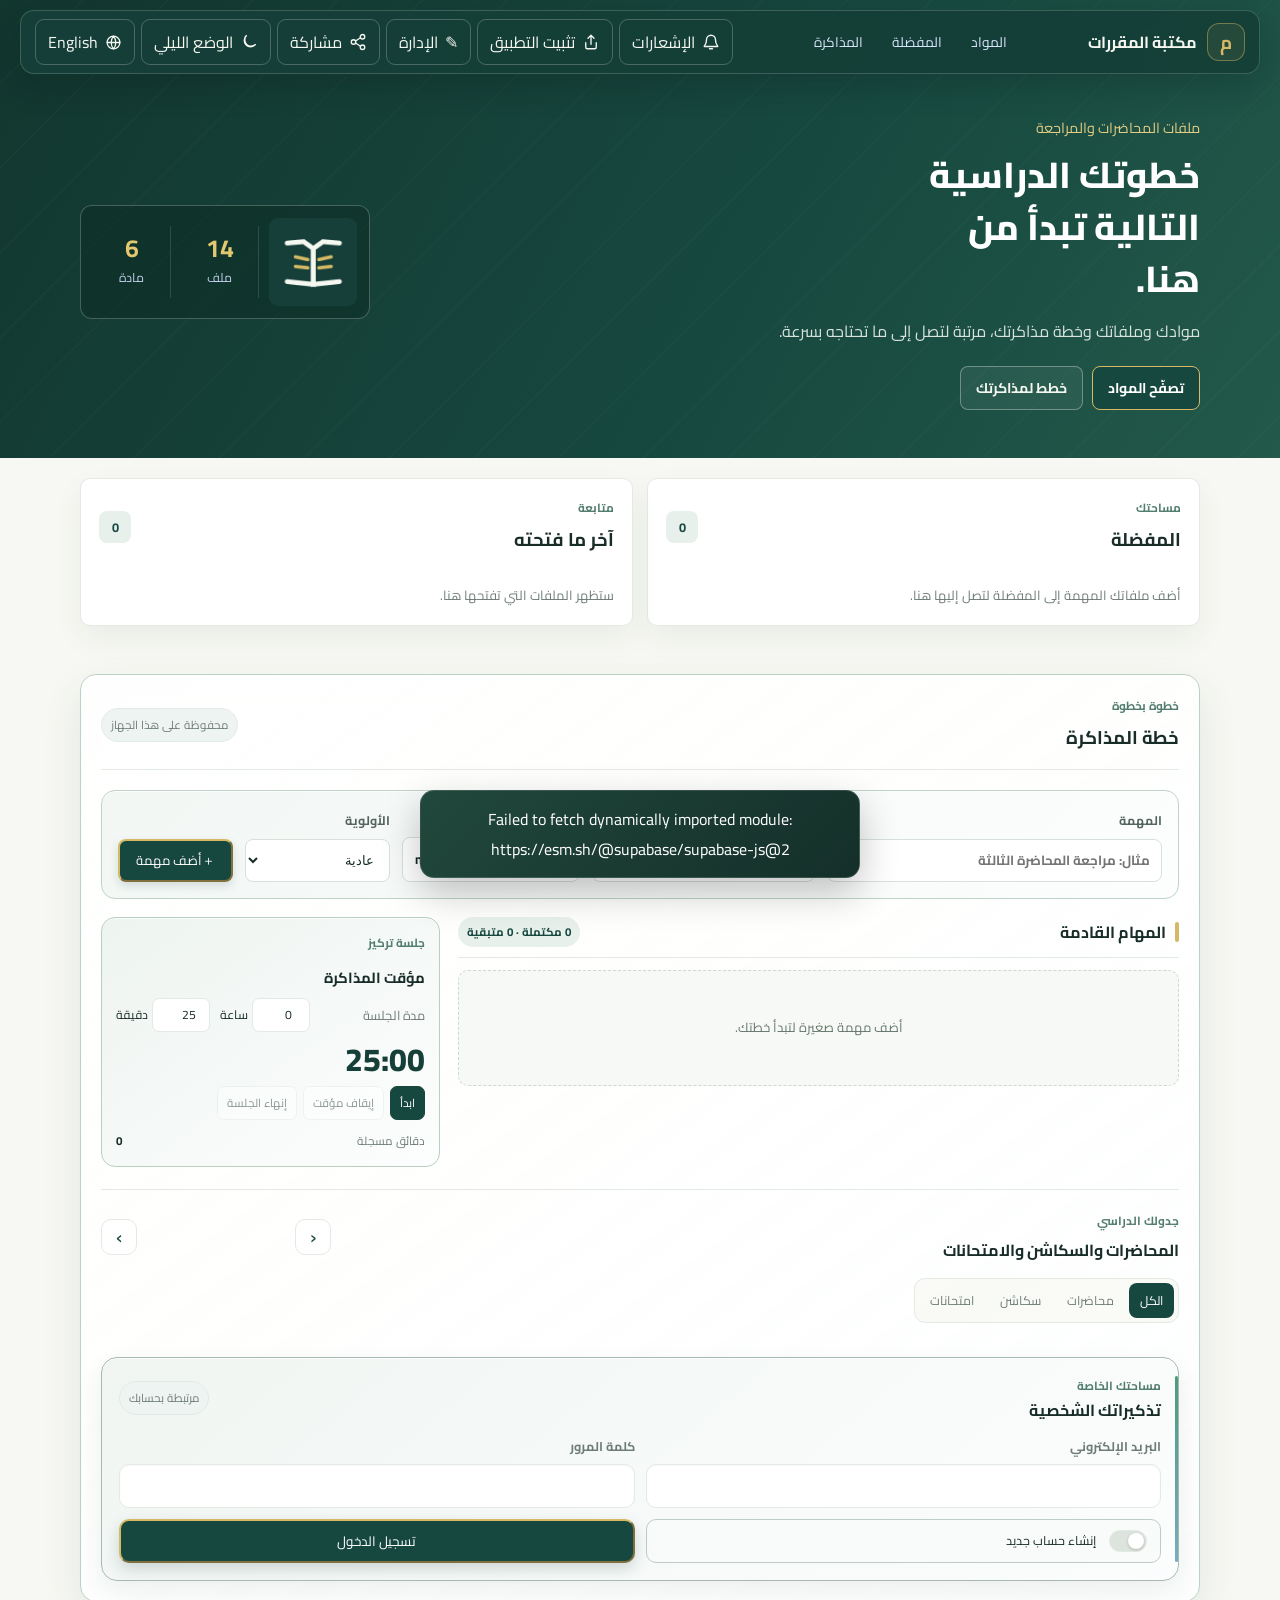
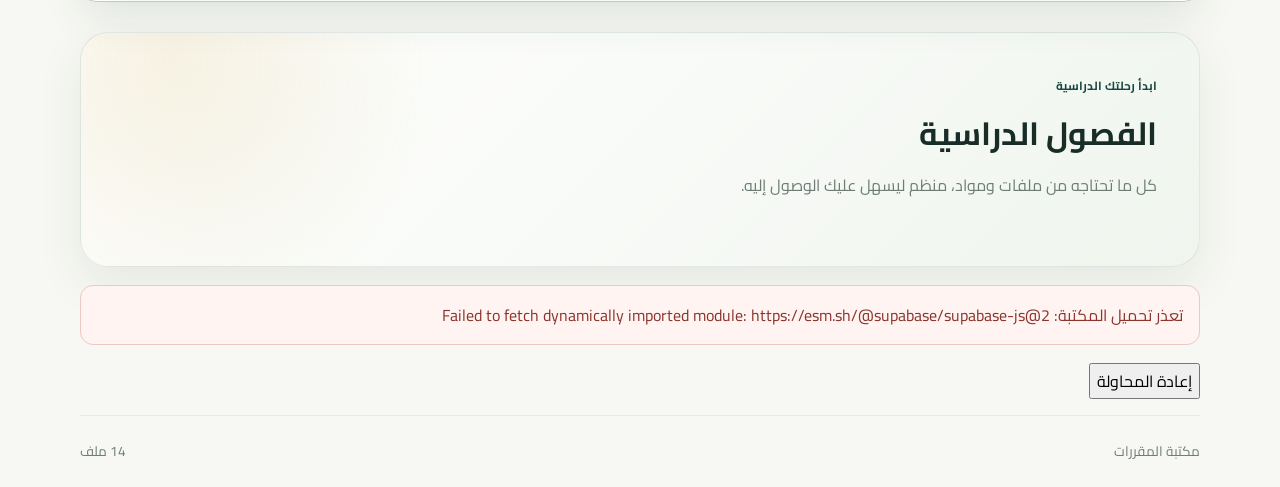
==== commit 9da7c6c3: "feat: add semester library system Add semester browsing, hierarchical category navigation, accurate " ====
--- a/index.html
+++ b/index.html
@@ -86,7 +86,7 @@
             <svg class="toolbar-icon" viewBox="0 0 24 24" aria-hidden="true"><path d="M12 15V3m0 0L8 7m4-4 4 4" /><path d="M5 13v6a2 2 0 0 0 2 2h10a2 2 0 0 0 2-2v-6" /></svg>
             <span data-text="install">تثبيت التطبيق</span>
           </button>
-          <a class="outline-button admin-link" href="./admin/login.html" aria-label="الإدارة" title="الإدارة">
+<a class="outline-button admin-link" href="./admin/login.html" aria-label="الإدارة" title="الإدارة">
             <span aria-hidden="true">✎</span>
             <span data-text="admin">الإدارة</span>
           </a>
@@ -255,6 +255,22 @@
       </section>
 
       <section class="library" id="library" aria-labelledby="library-heading">
+        <div class="semester-home" id="semester-home" aria-label="الفصول الدراسية">
+          <div class="semester-intro">
+            <p class="section-kicker">ابدأ رحلتك الدراسية</p>
+            <h2>الفصول الدراسية</h2>
+            <p>كل ما تحتاجه من ملفات ومواد، منظم ليسهل عليك الوصول إليه.</p>
+          </div>
+          <div class="semester-grid" id="semester-grid" aria-live="polite">
+            <div class="semester-skeleton" aria-hidden="true"></div>
+            <div class="semester-skeleton" aria-hidden="true"></div>
+          </div>
+        </div>
+        <p class="library-load-error" id="library-load-error" role="alert" hidden></p>
+        <button class="secondary-button library-retry" id="library-retry" type="button" hidden>إعادة المحاولة</button>
+        <div class="term-content" id="term-content" hidden>
+          <nav class="library-breadcrumbs" id="library-breadcrumbs" aria-label="مسار التصفح"></nav>
+          <div class="category-cards" id="category-cards"></div>
           <section class="controls" aria-label="البحث والتصنيف">
             <div class="category-filter-rail">
               <button
@@ -298,6 +314,7 @@
         </div>
         <div class="file-grid" id="file-grid" aria-live="polite"></div>
         <p class="empty-state" id="empty-state" hidden></p>
+        </div>
       </section>
     </main>
 
--- a/styles.css
+++ b/styles.css
@@ -1200,6 +1200,176 @@
   background: var(--green-strong);
 }
 
+.semester-home {
+  padding: clamp(22px, 4vw, 42px);
+  border: 1px solid rgb(21 63 56 / 9%);
+  border-radius: 28px;
+  background:
+    radial-gradient(circle at 8% 12%, rgb(213 185 103 / 18%), transparent 26%),
+    linear-gradient(135deg, #fff, #f0f5ee);
+  box-shadow: 0 18px 48px rgb(24 50 42 / 8%);
+}
+
+.semester-intro { max-width: 620px; margin-bottom: 24px; }
+.semester-intro .section-kicker { margin-bottom: 6px; color: var(--green-strong); font-weight: 700; }
+.semester-intro h2 { margin: 0 0 7px; font-size: clamp(1.45rem, 3vw, 2rem); }
+.semester-intro > p:last-child { margin: 0; color: var(--muted); }
+.semester-grid, .category-cards {
+  display: grid;
+  grid-template-columns: repeat(2, minmax(0, 1fr));
+  gap: 18px;
+}
+
+.semester-card {
+  position: relative;
+  display: grid;
+  min-height: 190px;
+  grid-template-columns: 68px minmax(0, 1fr) 34px;
+  align-items: center;
+  gap: 18px;
+  padding: 24px;
+  overflow: hidden;
+  border: 1px solid rgb(255 255 255 / 55%);
+  border-radius: 23px;
+  color: #fff;
+  text-align: start;
+  background: linear-gradient(125deg, #17483f, #256c58);
+  box-shadow: 0 14px 28px rgb(21 63 56 / 18%);
+  transition: transform 180ms ease, box-shadow 180ms ease, filter 180ms ease;
+}
+
+.semester-card::after {
+  position: absolute;
+  inset-inline-end: -34px;
+  bottom: -86px;
+  width: 210px;
+  height: 210px;
+  border: 1px solid rgb(255 255 255 / 14%);
+  border-radius: 50%;
+  content: "";
+  pointer-events: none;
+}
+
+.semester-card:not(:disabled) { cursor: pointer; }
+.semester-card:not(:disabled):hover { transform: translateY(-4px); box-shadow: 0 20px 36px rgb(21 63 56 / 24%); }
+.semester-card:not(:disabled):active { transform: translateY(-1px) scale(.99); }
+.semester-card:focus-visible, .category-card:focus-visible { outline: 3px solid var(--gold); outline-offset: 3px; }
+.semester-card.is-coming-soon { color: var(--ink); background: linear-gradient(125deg, #eef1eb, #e1e8df); box-shadow: none; }
+.semester-icon {
+  display: grid;
+  width: 68px;
+  height: 68px;
+  place-items: center;
+  border: 1px solid rgb(255 255 255 / 28%);
+  border-radius: 20px;
+  background: rgb(255 255 255 / 13%);
+  font-size: 2rem;
+}
+.is-coming-soon .semester-icon { border-color: var(--line); background: #fff; }
+.semester-card-content { display: grid; min-width: 0; gap: 5px; }
+.semester-card-content strong { font-size: clamp(1.3rem, 2.5vw, 1.7rem); overflow-wrap: anywhere; }
+.semester-status { width: fit-content; padding: 2px 10px; border-radius: 999px; color: #fff2c5; background: rgb(255 255 255 / 12%); font-size: .78rem; font-weight: 700; }
+.is-coming-soon .semester-status { color: #765b1a; background: #f4e9c7; }
+.semester-description { color: rgb(255 255 255 / 82%); line-height: 1.7; }
+.is-coming-soon .semester-description { color: var(--muted); }
+.semester-stats { margin-top: 7px; font-size: .9rem; font-weight: 700; }
+.semester-arrow { position: relative; z-index: 1; display: grid; width: 34px; height: 34px; place-items: center; border: 1px solid rgb(255 255 255 / 32%); border-radius: 50%; font-size: 1.2rem; }
+.is-coming-soon .semester-arrow { border-color: var(--line); }
+.semester-skeleton { min-height: 190px; border-radius: 23px; background: linear-gradient(100deg, #e4e9e3 20%, #f3f5f0 40%, #e4e9e3 60%); background-size: 200% 100%; animation: library-shimmer 1.3s linear infinite; }
+@keyframes library-shimmer { to { background-position-x: -200%; } }
+.term-content { padding-top: 10px; }
+.library-breadcrumbs { display: flex; flex-wrap: wrap; align-items: center; gap: 5px; margin: 0 0 18px; color: var(--muted); }
+.library-breadcrumbs button { min-height: 40px; padding: 5px 8px; border: 0; border-radius: 8px; color: var(--green-strong); background: transparent; font-weight: 700; }
+.library-breadcrumbs button:hover { background: var(--green-soft); }
+.category-cards {
+  grid-template-columns: repeat(auto-fit, minmax(min(100%, 270px), 1fr));
+  gap: 15px;
+  margin-bottom: 22px;
+}
+.category-card {
+  position: relative;
+  display: grid;
+  min-height: 126px;
+  grid-template-columns: 54px minmax(0, 1fr) 30px;
+  grid-template-rows: auto auto auto;
+  align-items: center;
+  gap: 5px 14px;
+  overflow: hidden;
+  padding: 17px 18px;
+  border: 1px solid var(--line);
+  border-radius: 21px;
+  color: var(--ink);
+  text-align: start;
+  background: linear-gradient(145deg, var(--surface), color-mix(in srgb, var(--green-soft) 25%, var(--surface)));
+  box-shadow: 0 8px 22px rgb(24 50 42 / 6%);
+  transition: transform 180ms ease, box-shadow 180ms ease, border-color 180ms ease, background 180ms ease;
+}
+.category-card::before { position: absolute; inset: 0 0 auto auto; width: 115px; height: 115px; border-radius: 50%; background: radial-gradient(circle, rgb(73 128 94 / 9%), transparent 70%); content: ""; pointer-events: none; }
+.category-card:hover { transform: translateY(-4px); border-color: #a9c4b3; box-shadow: 0 16px 30px rgb(24 50 42 / 12%); }
+.category-card:active:not(:disabled) { transform: translateY(-1px) scale(.99); }
+.category-card:disabled { cursor: not-allowed; }
+.category-card.is-coming-soon { opacity: .76; }
+.category-card.is-coming-soon .category-card-count { color: #876c2b; background: #f5edda; }
+.category-card-icon {
+  position: relative;
+  z-index: 1;
+  display: grid;
+  width: 54px;
+  height: 54px;
+  grid-column: 1;
+  grid-row: 1 / 4;
+  place-items: center;
+  border: 1px solid rgb(47 108 83 / 12%);
+  border-radius: 17px;
+  color: #28634c;
+  background: linear-gradient(145deg, #e8f3e9, #d7eadc);
+  box-shadow: inset 0 1px 0 rgb(255 255 255 / 75%), 0 5px 12px rgb(32 83 62 / 9%);
+  font-size: 1.5rem;
+}
+.category-card-icon svg { width: 29px; height: 29px; }
+.category-card-icon[data-theme="exam"] { color: #7b5a17; background: linear-gradient(145deg, #fff3d5, #f5e4b8); }
+.category-card-icon[data-theme="lecture"] { color: #3c5f91; background: linear-gradient(145deg, #e9f1ff, #d9e6fa); }
+.category-card-icon[data-theme="section"] { color: #76508a; background: linear-gradient(145deg, #f3eafa, #e8d9f1); }
+.category-card-icon[data-theme="calculator"] { color: #28756e; background: linear-gradient(145deg, #e3f4f0, #cce9e2); }
+.category-card-icon[data-theme="tax"] { color: #936126; background: linear-gradient(145deg, #fff0dc, #f4dfc1); }
+.category-card-icon[data-theme="finance"] { color: #25704f; background: linear-gradient(145deg, #e5f4e7, #cfe8d4); }
+.category-card-icon[data-theme="business"] { color: #48658a; background: linear-gradient(145deg, #e8eff8, #d5e0ef); }
+.category-card-icon[data-theme="library"] { color: #9b6336; background: linear-gradient(145deg, #fff0df, #f4dfc8); }
+.category-card-icon[data-theme="document"] { color: #9b5160; background: linear-gradient(145deg, #fdebed, #f4d9de); }
+.category-card-icon.has-custom-icon { font-family: "Apple Color Emoji", "Segoe UI Emoji", sans-serif; }
+.category-card > strong { position: relative; z-index: 1; min-width: 0; grid-column: 2; grid-row: 1; overflow-wrap: anywhere; font-size: 1.08rem; line-height: 1.45; }
+.category-card-description { position: relative; z-index: 1; grid-column: 2; grid-row: 2; overflow: hidden; color: var(--muted); font-size: .84rem; line-height: 1.55; text-overflow: ellipsis; }
+.category-card-count { position: relative; z-index: 1; width: fit-content; align-self: end; grid-column: 2; grid-row: 2; padding: 4px 10px; border-radius: 999px; color: var(--green-strong); background: var(--green-soft); font-size: .78rem; font-weight: 700; }
+.category-card.has-description .category-card-count { grid-row: 3; }
+.category-card-arrow { position: relative; z-index: 1; display: grid; width: 30px; height: 30px; grid-column: 3; grid-row: 1 / 4; place-items: center; border: 1px solid rgb(47 108 83 / 14%); border-radius: 50%; color: var(--green-strong); background: rgb(255 255 255 / 65%); font-size: 1.05rem; transition: transform 180ms ease; }
+.category-card:hover .category-card-arrow { transform: translateX(-3px); }
+.file-meta { display: block; margin-top: 4px; color: var(--muted); font-size: .78rem; }
+.library-load-error { margin: 18px 0; padding: 14px 16px; border: 1px solid #edc7c1; border-radius: 13px; color: #8b342d; background: #fff4f1; }
+.library-retry { margin-bottom: 16px; }
+#library .category-filter-rail { display: none; }
+body.dark .semester-home { border-color: var(--line); background: radial-gradient(circle at 8% 12%, rgb(213 185 103 / 10%), transparent 26%), linear-gradient(135deg, #1e2925, #202f29); }
+body.dark .semester-card:not(.is-coming-soon) { background: linear-gradient(125deg, #214d42, #28624f); }
+body.dark .semester-card.is-coming-soon { color: var(--ink); background: linear-gradient(125deg, #313c35, #28332e); }
+body.dark .is-coming-soon .semester-icon { background: var(--surface); }
+body.dark .category-card { border-color: var(--line); background: linear-gradient(145deg, var(--surface), #24342d); }
+body.dark .category-card::before { background: radial-gradient(circle, rgb(129 184 151 / 9%), transparent 70%); }
+body.dark .category-card-icon { border-color: rgb(255 255 255 / 8%); box-shadow: inset 0 1px 0 rgb(255 255 255 / 12%), 0 5px 12px rgb(0 0 0 / 16%); }
+body.dark .category-card-icon[data-theme="exam"] { color: #f1cc70; background: linear-gradient(145deg, #51452b, #3c3526); }
+body.dark .category-card-icon[data-theme="lecture"] { color: #abc9f3; background: linear-gradient(145deg, #2d405b, #26364d); }
+body.dark .category-card-icon[data-theme="section"] { color: #d5b6e6; background: linear-gradient(145deg, #493857, #382d43); }
+body.dark .category-card-icon[data-theme="calculator"] { color: #9cdbce; background: linear-gradient(145deg, #284944, #223c38); }
+body.dark .category-card-icon[data-theme="tax"] { color: #e7c08c; background: linear-gradient(145deg, #4b3c2b, #3b3328); }
+body.dark .category-card-icon[data-theme="finance"] { color: #a7d9b9; background: linear-gradient(145deg, #294638, #23392f); }
+body.dark .category-card-icon[data-theme="business"] { color: #b3c9e7; background: linear-gradient(145deg, #303f54, #293646); }
+body.dark .category-card-icon[data-theme="library"] { color: #e4bc95; background: linear-gradient(145deg, #4b392d, #3b3028); }
+body.dark .category-card-icon[data-theme="document"] { color: #e9abb6; background: linear-gradient(145deg, #4b3037, #3e292f); }
+body.dark .category-card-count { color: #acd1ba; background: #2d4538; }
+body.dark .category-card.is-coming-soon .category-card-count { color: #e3c579; background: #463e2b; }
+body.dark .category-card-arrow { border-color: rgb(255 255 255 / 10%); background: rgb(255 255 255 / 5%); }
+body.dark .library-breadcrumbs button { color: #a8c6b5; }
+body.dark .library-breadcrumbs button:hover { background: #293c33; }
+body.dark .library-load-error { border-color: #75433e; color: #ffc6bc; background: #382725; }
+
 @media (max-width: 760px) {
   .page-width {
     width: min(100% - 32px, 600px);
@@ -1453,6 +1623,16 @@
   .file-grid {
     grid-template-columns: 1fr;
   }
+
+  .semester-home { padding: 20px 16px; border-radius: 22px; }
+  .semester-grid, .category-cards { grid-template-columns: minmax(0, 1fr); gap: 12px; }
+  .semester-card { min-height: 162px; grid-template-columns: 52px minmax(0, 1fr) 30px; gap: 12px; padding: 18px 15px; border-radius: 18px; }
+  .semester-icon { width: 52px; height: 52px; border-radius: 15px; font-size: 1.55rem; }
+  .semester-skeleton { min-height: 162px; }
+  .category-card { min-height: 120px; grid-template-columns: 50px minmax(0, 1fr) 28px; gap: 5px 11px; padding: 14px; border-radius: 18px; }
+  .category-card-icon { width: 50px; height: 50px; border-radius: 15px; }
+  .category-card-icon svg { width: 26px; height: 26px; }
+  .library-breadcrumbs { gap: 1px; font-size: .87rem; }
 
   body {
     padding-bottom: calc(88px + env(safe-area-inset-bottom));
@@ -2292,6 +2472,7 @@
 .calendar-day {
   display: grid;
   min-width: 0;
+  min-height: 112px;
   align-content: start;
   gap: 8px;
   padding: 9px;
@@ -2306,12 +2487,44 @@
 }
 
 .calendar-day-heading {
-  display: grid;
-  gap: 1px;
+  display: flex;
+  align-items: flex-start;
+  justify-content: space-between;
+  gap: 6px;
   color: var(--muted);
   font-size: .73rem;
 }
 
+.calendar-day-heading-copy { display: grid; gap: 1px; }
+.calendar-day-heading-actions { display: flex; flex: 0 0 auto; align-items: center; gap: 4px; }
+.calendar-day-count {
+  padding: 3px 6px;
+  border-radius: 999px;
+  color: var(--muted);
+  background: color-mix(in srgb, var(--paper) 80%, var(--surface));
+  font-size: .64rem;
+  line-height: 1.35;
+  white-space: nowrap;
+}
+.calendar-day-count.has-events { color: var(--green-strong); background: var(--green-soft); }
+.calendar-day-toggle {
+  display: grid;
+  width: 25px;
+  height: 25px;
+  flex: 0 0 auto;
+  place-items: center;
+  padding: 0;
+  border: 1px solid var(--line);
+  border-radius: 8px;
+  color: var(--green-strong);
+  background: var(--surface);
+  cursor: pointer;
+  font-size: .94rem;
+  line-height: 1;
+  transition: transform 150ms ease, background-color 150ms ease;
+}
+.calendar-day-toggle[aria-expanded="true"] { transform: rotate(180deg); }
+.calendar-day-toggle:focus-visible { outline: 2px solid var(--green-strong); outline-offset: 2px; }
 .calendar-day-heading time {
   color: var(--ink);
   font-size: .88rem;
@@ -2326,10 +2539,10 @@
   list-style: none;
 }
 
+.calendar-event-list:empty { display: none; }
+
 .calendar-event {
-  display: grid;
-  gap: 3px;
-  padding: 7px 8px;
+  padding: 0;
   border-inline-start: 3px solid #458463;
   border-radius: 8px;
   color: var(--ink);
@@ -2348,40 +2561,70 @@
   background: color-mix(in srgb, #e1bd68 18%, var(--surface));
 }
 
+.calendar-event-summary {
+  display: flex;
+  min-height: 37px;
+  align-items: center;
+  justify-content: space-between;
+  gap: 7px;
+  padding: 6px 8px;
+  cursor: pointer;
+  list-style: none;
+}
+
+.calendar-event-summary::-webkit-details-marker { display: none; }
+.calendar-event-summary::marker { content: ""; }
+.calendar-event-summary strong { min-width: 0; font-size: .74rem; line-height: 1.45; }
+.calendar-event-arrow { flex: 0 0 auto; color: var(--muted); font-size: 1rem; transition: transform 150ms ease; }
+.calendar-event[open] .calendar-event-arrow { transform: rotate(180deg); }
+.calendar-event-details { display: grid; gap: 3px; padding: 0 8px 8px; }
 .calendar-event time { color: var(--muted); font-size: .68rem; font-variant-numeric: tabular-nums; }
-.calendar-event strong { font-size: .74rem; }
-.calendar-event span { color: var(--muted); }
+.calendar-event-details span { color: var(--muted); }
 .calendar-day-empty { margin: 0; color: var(--muted); font-size: .7rem; }
 
 .personal-reminders {
-  display: grid;
-  gap: 11px;
+  position: relative;
+  display: grid;
+  gap: 13px;
+  overflow: hidden;
   margin-top: 8px;
-  padding: 15px;
-  border: 1px solid color-mix(in srgb, var(--green-strong) 23%, var(--line));
-  border-radius: 14px;
+  padding: 17px;
+  border: 1px solid color-mix(in srgb, var(--green-strong) 30%, var(--line));
+  border-radius: 16px;
   background: linear-gradient(140deg,
-    color-mix(in srgb, var(--green-soft) 48%, var(--surface)),
-    color-mix(in srgb, var(--surface) 95%, #d8eaf0));
+    color-mix(in srgb, var(--green-soft) 65%, var(--surface)),
+    color-mix(in srgb, var(--surface) 92%, #d8eaf0));
+  box-shadow: 0 10px 26px rgb(21 63 56 / 8%), inset 0 1px 0 rgb(255 255 255 / 76%);
+}
+
+.personal-reminders::before {
+  position: absolute;
+  inset-block: 18px;
+  inset-inline-start: 0;
+  width: 3px;
+  border-radius: 3px;
+  background: linear-gradient(180deg, #4e9a7a, #76adc0);
+  content: "";
 }
 
 .personal-reminders-heading .section-kicker { margin-bottom: 2px; }
 .personal-reminders-heading .local-data-note { flex: 0 0 auto; }
+.personal-reminders-heading h3 { line-height: 1.45; }
 .student-auth-form,
 .student-reminder-form {
   display: grid;
   grid-template-columns: repeat(2, minmax(0, 1fr));
   align-items: end;
-  gap: 9px;
+  gap: 11px;
 }
 
 .student-auth-form > label:not(.student-signup-toggle),
 .student-reminder-form > label {
   display: grid;
   min-width: 0;
-  gap: 5px;
+  gap: 6px;
   color: var(--muted);
-  font-size: .76rem;
+  font-size: .79rem;
   font-weight: 700;
 }
 
@@ -2389,38 +2632,123 @@
 .student-reminder-form input {
   width: 100%;
   min-width: 0;
-  min-height: 40px;
-  padding: 7px 10px;
+  min-height: 44px;
+  padding: 9px 12px;
   border: 1px solid var(--line);
-  border-radius: 9px;
+  border-radius: 10px;
   color: var(--ink);
   background: var(--surface);
+  box-shadow: inset 0 1px 2px rgb(15 45 35 / 4%);
+  transition: border-color 150ms ease, box-shadow 150ms ease;
+}
+
+.student-auth-form input:not([type="checkbox"]):focus,
+.student-reminder-form input:focus {
+  border-color: #6d9b83;
+  box-shadow: 0 0 0 3px rgb(67 125 91 / 13%);
+  outline: none;
 }
 
 .student-signup-toggle {
   display: flex;
-  min-height: 40px;
+  min-height: 44px;
   align-items: center;
-  gap: 7px;
-  color: var(--muted);
+  gap: 9px;
+  padding: 6px 10px;
+  border: 1px solid color-mix(in srgb, var(--green-strong) 18%, var(--line));
+  border-radius: 10px;
+  color: var(--ink);
+  background: color-mix(in srgb, var(--surface) 74%, var(--green-soft));
   font-size: .78rem;
-}
-
-.student-signup-toggle input { accent-color: var(--green-strong); }
+  cursor: pointer;
+}
+
+.student-signup-toggle input {
+  position: relative;
+  width: 38px;
+  height: 22px;
+  flex: 0 0 auto;
+  appearance: none;
+  border: 1px solid var(--line);
+  border-radius: 999px;
+  background: #dce4dd;
+  cursor: pointer;
+  transition: background-color 150ms ease, border-color 150ms ease;
+}
+
+.student-signup-toggle input::after {
+  position: absolute;
+  inset-block-start: 2px;
+  inset-inline-start: 2px;
+  width: 16px;
+  height: 16px;
+  border-radius: 50%;
+  background: #fff;
+  box-shadow: 0 1px 3px rgb(0 0 0 / 20%);
+  content: "";
+  transition: inset-inline-start 150ms ease;
+}
+
+.student-signup-toggle input:checked { border-color: var(--green-strong); background: var(--green-strong); }
+.student-signup-toggle input:checked::after { inset-inline-start: 18px; }
+.student-signup-toggle:focus-within { outline: 2px solid color-mix(in srgb, #438c6a 55%, transparent); outline-offset: 2px; }
 .student-auth-form > button,
-.student-reminder-form > button { min-height: 40px; font-size: .82rem; }
+.student-reminder-form > button { min-height: 44px; border-radius: 10px; font-size: .84rem; }
+.student-auth-form > #student-auth-submit { width: 100%; box-shadow: 0 6px 15px rgb(21 63 56 / 18%); }
+.student-session-panel > #student-enable-push {
+  min-height: 44px;
+  border-color: color-mix(in srgb, var(--green-strong) 30%, var(--line));
+  border-radius: 10px;
+  color: var(--green-strong);
+  background: color-mix(in srgb, var(--green-soft) 70%, var(--surface));
+  font-weight: 700;
+}
+.student-session-heading .study-task-delete {
+  display: grid;
+  width: 34px;
+  height: 34px;
+  place-items: center;
+  border: 1px solid #eed7d4;
+  border-radius: 10px;
+  color: #963b33;
+  background: #fff8f7;
+}
 .calendar-account-status { grid-column: 1 / -1; margin: 0; color: var(--muted); font-size: .8rem; }
-.calendar-account-status.is-error { color: #a43f36; }
+.calendar-account-status.is-error { padding: 8px 10px; border-radius: 9px; color: #a43f36; background: #fff0ed; }
 .student-session-panel { display: grid; gap: 10px; }
-.student-session-heading { justify-content: flex-start; color: var(--muted); font-size: .82rem; }
+.student-session-heading { min-height: 42px; justify-content: flex-start; color: var(--muted); font-size: .82rem; }
 .student-session-heading button { margin-inline-start: auto; }
-.student-reminder-form { padding-top: 10px; border-top: 1px solid var(--line); }
+.student-reminder-form { padding-top: 12px; border-top: 1px solid var(--line); }
 .student-reminder-list { display: grid; gap: 7px; margin: 0; padding: 0; list-style: none; }
 .student-reminder-item { display: flex; min-width: 0; align-items: center; justify-content: space-between; gap: 10px; padding: 9px 11px; border: 1px solid var(--line); border-radius: 10px; background: var(--surface); }
 .student-reminder-item div { display: grid; min-width: 0; gap: 2px; }
 .student-reminder-item strong { overflow-wrap: anywhere; font-size: .82rem; }
 .student-reminder-item time,
 .student-reminder-item span { color: var(--muted); font-size: .72rem; }
+
+body.dark .personal-reminders {
+  border-color: #456255;
+  background: linear-gradient(140deg, #20392f, var(--surface));
+  box-shadow: 0 12px 28px rgb(0 0 0 / 18%), inset 0 1px 0 rgb(255 255 255 / 7%);
+}
+
+body.dark .student-auth-form input:not([type="checkbox"]),
+body.dark .student-reminder-form input {
+  border-color: var(--line);
+  background: #151d1a;
+}
+
+body.dark .student-signup-toggle {
+  border-color: var(--line);
+  color: var(--ink);
+  background: #1d3029;
+}
+
+body.dark .student-signup-toggle input { border-color: #506457; background: #3c4c42; }
+body.dark .student-signup-toggle input:checked { background: #3d795b; }
+body.dark .student-session-panel > #student-enable-push { border-color: #456255; color: #dcece2; background: #263f36; }
+body.dark .student-session-heading .study-task-delete { border-color: #63403d; color: #ffc0b8; background: #3b2927; }
+body.dark .calendar-account-status.is-error { color: #ffc0b8; background: #3b2927; }
 
 .file-card {
   border-radius: 10px;
@@ -2614,9 +2942,13 @@
 }
 
 body.dark .calendar-day.is-today { border-color: #78c29c; }
+body.dark .calendar-day-count { color: var(--muted); background: #151d1a; }
+body.dark .calendar-day-count.has-events { color: #bde3c7; background: #263f36; }
+body.dark .calendar-day-toggle { border-color: var(--line); color: var(--ink); background: #121a30; }
 body.dark .calendar-event { color: var(--ink); background: #263f36; }
 body.dark .calendar-event.is-section { background: #263c4c; }
 body.dark .calendar-event.is-exam { background: #403621; }
+body.dark .calendar-event-summary strong { color: var(--ink); }
 body.dark .calendar-filters { border-color: var(--line); background: #151d1a; }
 
 @media (max-width: 760px) {
@@ -2725,7 +3057,7 @@
     scroll-snap-type: inline proximity;
   }
   .calendar-day { min-height: 148px; scroll-snap-align: start; }
-  .personal-reminders { padding: 12px; }
+  .personal-reminders { gap: 12px; padding: 15px 12px; }
   .personal-reminders-heading { align-items: flex-start; }
   .student-auth-form,
   .student-reminder-form { grid-template-columns: 1fr; }
@@ -3528,3 +3860,8 @@
     align-self: center;
   }
 }
+
+@media (prefers-reduced-motion: reduce) {
+  .semester-card, .category-card { transition: none; }
+  .semester-skeleton { animation: none; }
+}
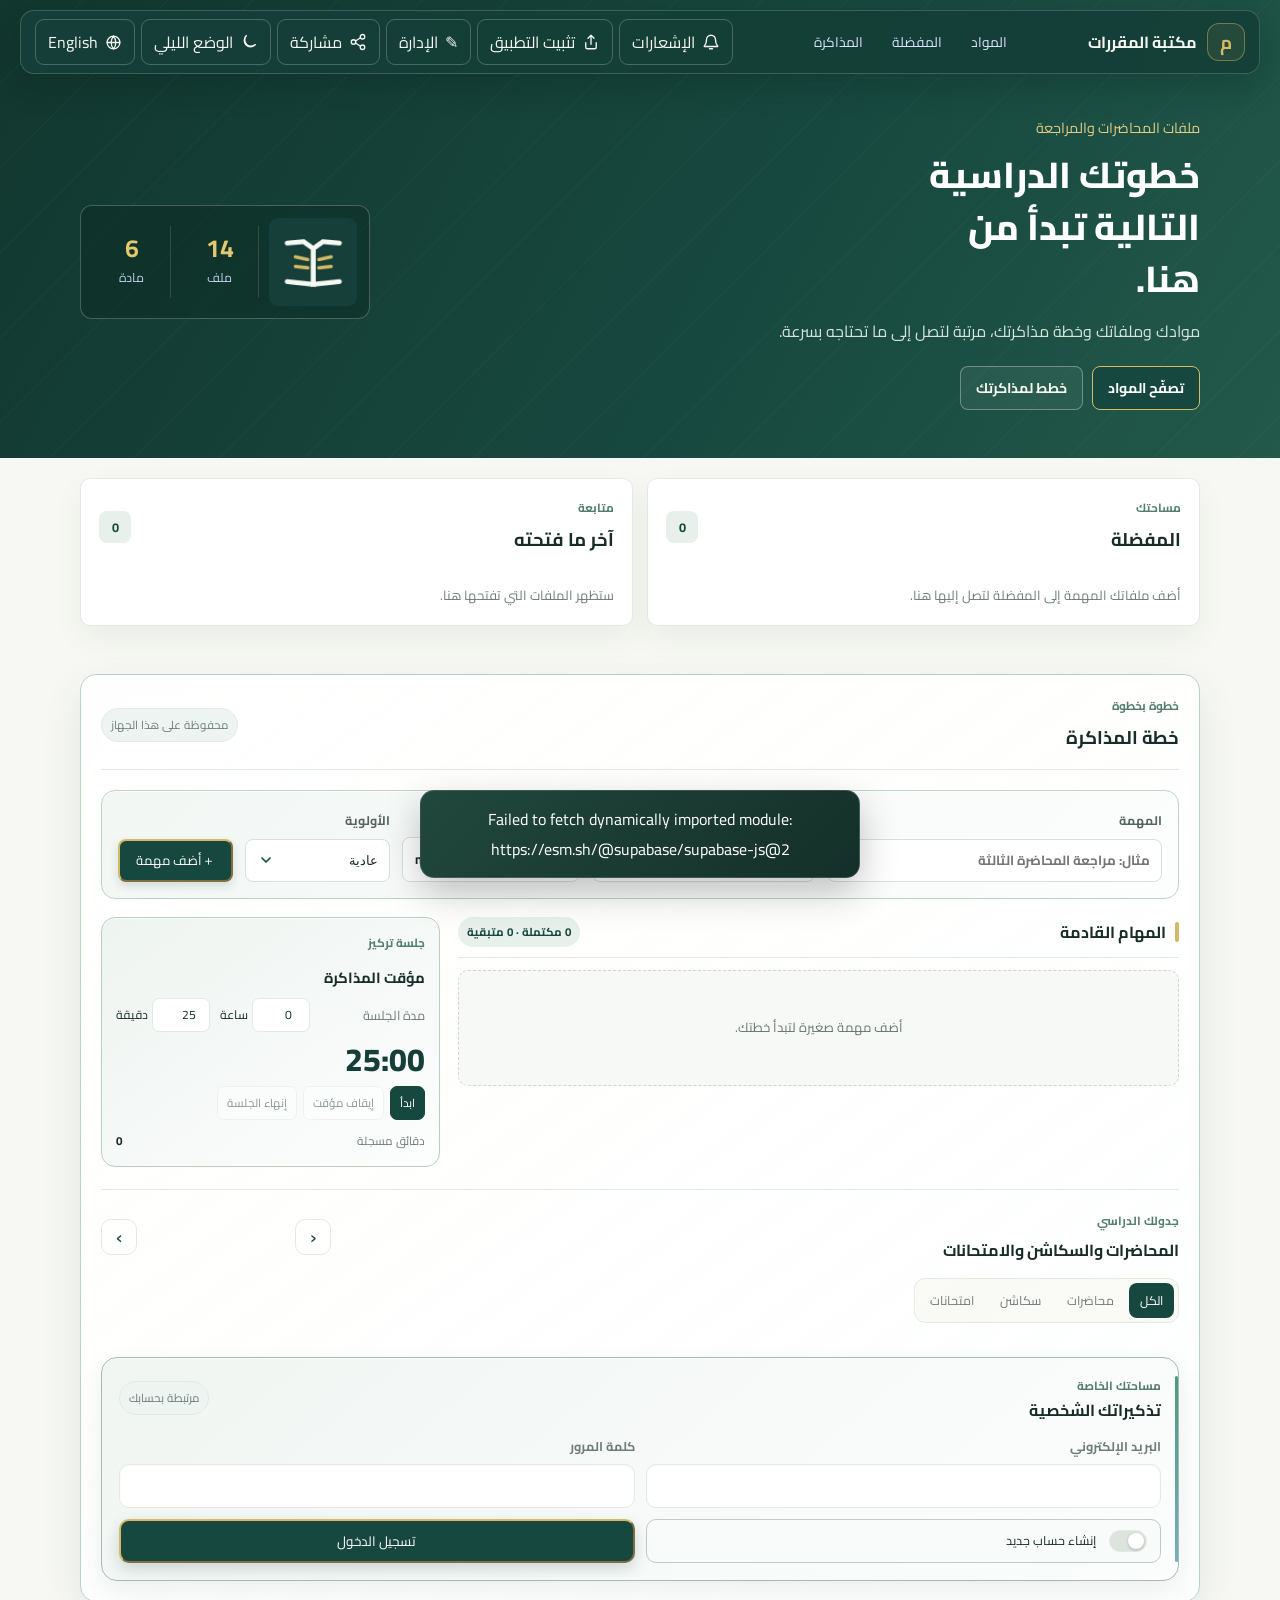
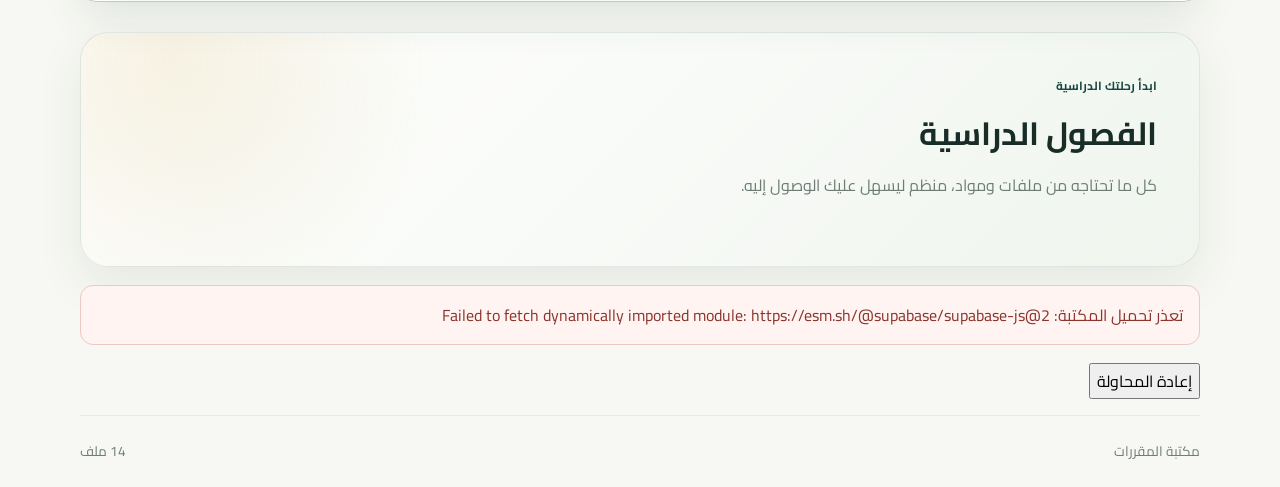
==== commit 32a9bec9: "feat: notify users about updates and batch downloads Co-authored-by: Copilot <223556219+Copilot@user" ====
--- a/index.html
+++ b/index.html
@@ -270,7 +270,6 @@
         <button class="secondary-button library-retry" id="library-retry" type="button" hidden>إعادة المحاولة</button>
         <div class="term-content" id="term-content" hidden>
           <nav class="library-breadcrumbs" id="library-breadcrumbs" aria-label="مسار التصفح"></nav>
-          <div class="category-cards" id="category-cards"></div>
           <section class="controls" aria-label="البحث والتصنيف">
             <div class="category-filter-rail">
               <button
@@ -304,12 +303,18 @@
                 type="search"
                 autocomplete="off"
                 data-placeholder="searchPlaceholder"
-                placeholder="ابحث باسم الملف..."
+                placeholder="ابحث باسم المادة أو الملف..."
               />
             </label>
           </section>
+          <div class="category-cards" id="category-cards"></div>
         <div class="section-heading">
           <h2 id="library-heading" data-text="filesHeading">الملفات</h2>
+          <div class="file-batch-actions" id="file-batch-actions" hidden>
+            <span id="selected-file-count" aria-live="polite"></span>
+            <button class="file-action primary" id="download-selected-files" type="button"></button>
+            <button class="file-action" id="clear-file-selection" type="button"></button>
+          </div>
           <span id="result-count" aria-live="polite"></span>
         </div>
         <div class="file-grid" id="file-grid" aria-live="polite"></div>
@@ -368,7 +373,11 @@
     </dialog>
     <div class="toast" id="toast" role="status" aria-live="polite"></div>
     <section class="app-update-prompt" id="app-update-prompt" role="status" aria-live="polite" hidden>
-      <span data-text="updateAvailable">تم تحديث التطبيق. حدّث الصفحة لتشغيل النسخة الجديدة.</span>
+      <span class="app-update-icon" aria-hidden="true">✦</span>
+      <div class="app-update-copy">
+        <strong data-text="updateTitle">وصل تحديث جديد!</strong>
+        <span data-text="updateAvailable">حدّث الصفحة الآن واستمتع بأحدث المميزات والتحسينات.</span>
+      </div>
       <button id="refresh-app-button" type="button" data-text="refreshApp">تحديث الآن</button>
     </section>
     <section
--- a/styles.css
+++ b/styles.css
@@ -350,30 +350,114 @@
   inset-inline: 16px;
   bottom: max(16px, env(safe-area-inset-bottom));
   display: flex;
-  width: fit-content;
-  max-width: min(560px, calc(100vw - 32px));
+  width: min(610px, calc(100vw - 32px));
   align-items: center;
-  justify-content: space-between;
-  gap: 16px;
+  gap: 14px;
   margin-inline: auto;
-  padding: 12px 15px;
-  border: 1px solid #a8c4b2;
-  border-radius: 14px;
-  color: var(--ink);
-  background: var(--surface);
-  box-shadow: 0 12px 36px rgb(10 30 24 / 22%);
-  font-size: .88rem;
+  padding: 15px;
+  overflow: hidden;
+  border: 1px solid rgb(218 239 224 / 32%);
+  border-radius: 20px;
+  color: #f6fbf7;
+  background:
+    radial-gradient(ellipse at 12% 0%, rgb(153 220 174 / 25%), transparent 42%),
+    linear-gradient(135deg, #1d4939, #122f2b 72%);
+  box-shadow: 0 22px 60px rgb(9 28 23 / 35%), 0 0 0 1px rgb(255 255 255 / 5%) inset;
+  -webkit-backdrop-filter: blur(18px);
+  backdrop-filter: blur(18px);
+  animation: app-update-enter 520ms cubic-bezier(.18, .85, .25, 1.15) both;
+}
+
+.app-update-prompt[hidden] {
+  display: none;
+}
+
+.app-update-prompt::before {
+  position: absolute;
+  inset-block: 0;
+  inset-inline-start: -38%;
+  width: 30%;
+  background: linear-gradient(90deg, transparent, rgb(255 255 255 / 10%), transparent);
+  content: "";
+  pointer-events: none;
+  animation: app-update-shine 3.8s ease-in-out 700ms infinite;
+}
+
+.app-update-icon {
+  display: grid;
+  width: 48px;
+  height: 48px;
+  flex: 0 0 auto;
+  place-items: center;
+  border: 1px solid rgb(242 215 127 / 42%);
+  border-radius: 16px;
+  color: #f5da84;
+  background: rgb(242 215 127 / 12%);
+  font-size: 1.55rem;
+  animation: app-update-sparkle 2.4s ease-in-out infinite;
+}
+
+.app-update-copy {
+  display: grid;
+  flex: 1;
+  gap: 3px;
+}
+
+.app-update-copy strong {
+  font-size: .98rem;
+}
+
+.app-update-copy > span {
+  color: #d0e1d7;
+  font-size: .83rem;
+  line-height: 1.55;
 }
 
 .app-update-prompt button {
   flex: 0 0 auto;
-  min-height: 36px;
-  padding: 6px 13px;
-  border: 0;
-  border-radius: 9px;
-  color: #fff;
-  background: var(--green);
+  min-height: 42px;
+  padding: 8px 16px;
+  border: 1px solid rgb(255 255 255 / 15%);
+  border-radius: 12px;
+  color: #173228;
+  background: linear-gradient(135deg, #f5df98, #e8c96c);
+  box-shadow: 0 7px 18px rgb(0 0 0 / 16%);
   font-weight: 700;
+  transition: transform 180ms ease, box-shadow 180ms ease, filter 180ms ease;
+}
+
+.app-update-prompt button:hover:not(:disabled) {
+  transform: translateY(-2px);
+  filter: brightness(1.06);
+  box-shadow: 0 10px 22px rgb(0 0 0 / 22%);
+}
+
+.app-update-prompt button:disabled {
+  cursor: wait;
+  opacity: .8;
+}
+
+@keyframes app-update-enter {
+  from { opacity: 0; transform: translateY(22px) scale(.97); }
+  to { opacity: 1; transform: translateY(0) scale(1); }
+}
+
+@keyframes app-update-shine {
+  0%, 38% { inset-inline-start: -38%; }
+  72%, 100% { inset-inline-start: 115%; }
+}
+
+@keyframes app-update-sparkle {
+  0%, 100% { transform: rotate(-5deg) scale(1); }
+  50% { transform: rotate(8deg) scale(1.06); }
+}
+
+@media (prefers-reduced-motion: reduce) {
+  .app-update-prompt,
+  .app-update-prompt::before,
+  .app-update-icon {
+    animation: none;
+  }
 }
 
 .toolbar > a {
@@ -647,10 +731,33 @@
 .section-heading {
   display: flex;
   align-items: center;
+  flex-wrap: wrap;
   justify-content: space-between;
   gap: 12px;
   padding-block: 8px 13px;
   border-bottom: 1px solid var(--line);
+}
+
+.file-batch-actions {
+  display: flex;
+  align-items: center;
+  flex-wrap: wrap;
+  gap: 8px;
+  margin-inline-start: auto;
+}
+
+.file-batch-actions[hidden] {
+  display: none;
+}
+
+.file-batch-actions > span {
+  color: var(--muted);
+  font-size: 0.85rem;
+}
+
+.file-batch-actions button:disabled {
+  cursor: wait;
+  opacity: 0.65;
 }
 
 .section-heading h2 {
@@ -791,6 +898,24 @@
   display: flex;
   align-items: flex-start;
   gap: 12px;
+}
+
+.file-select-label {
+  display: inline-flex;
+  width: fit-content;
+  align-items: center;
+  gap: 7px;
+  margin-bottom: 12px;
+  color: var(--muted);
+  font-size: 0.82rem;
+  cursor: pointer;
+}
+
+.file-select-checkbox {
+  width: 16px;
+  height: 16px;
+  margin: 0;
+  accent-color: var(--green-strong);
 }
 
 .file-cover {
@@ -1275,6 +1400,21 @@
 .semester-stats { margin-top: 7px; font-size: .9rem; font-weight: 700; }
 .semester-arrow { position: relative; z-index: 1; display: grid; width: 34px; height: 34px; place-items: center; border: 1px solid rgb(255 255 255 / 32%); border-radius: 50%; font-size: 1.2rem; }
 .is-coming-soon .semester-arrow { border-color: var(--line); }
+.semester-card:not(.is-coming-soon) .semester-arrow {
+  border-color: rgb(255 255 255 / 20%);
+  background: rgb(255 255 255 / 10%);
+  box-shadow: inset 0 1px rgb(255 255 255 / 16%);
+  transition: transform 180ms ease, background-color 180ms ease, box-shadow 180ms ease;
+}
+.semester-card:not(.is-coming-soon):hover .semester-arrow {
+  transform: translateX(-3px);
+  background: rgb(255 255 255 / 18%);
+  box-shadow: inset 0 1px rgb(255 255 255 / 22%), 0 4px 10px rgb(10 45 35 / 16%);
+}
+.semester-card.is-coming-soon .semester-arrow {
+  color: var(--green-strong);
+  background: color-mix(in srgb, var(--green-soft) 72%, var(--surface));
+}
 .semester-skeleton { min-height: 190px; border-radius: 23px; background: linear-gradient(100deg, #e4e9e3 20%, #f3f5f0 40%, #e4e9e3 60%); background-size: 200% 100%; animation: library-shimmer 1.3s linear infinite; }
 @keyframes library-shimmer { to { background-position-x: -200%; } }
 .term-content { padding-top: 10px; }
@@ -1290,7 +1430,7 @@
   position: relative;
   display: grid;
   min-height: 126px;
-  grid-template-columns: 54px minmax(0, 1fr) 30px;
+  grid-template-columns: 54px minmax(0, 1fr) 36px;
   grid-template-rows: auto auto auto;
   align-items: center;
   gap: 5px 14px;
@@ -1341,8 +1481,8 @@
 .category-card-description { position: relative; z-index: 1; grid-column: 2; grid-row: 2; overflow: hidden; color: var(--muted); font-size: .84rem; line-height: 1.55; text-overflow: ellipsis; }
 .category-card-count { position: relative; z-index: 1; width: fit-content; align-self: end; grid-column: 2; grid-row: 2; padding: 4px 10px; border-radius: 999px; color: var(--green-strong); background: var(--green-soft); font-size: .78rem; font-weight: 700; }
 .category-card.has-description .category-card-count { grid-row: 3; }
-.category-card-arrow { position: relative; z-index: 1; display: grid; width: 30px; height: 30px; grid-column: 3; grid-row: 1 / 4; place-items: center; border: 1px solid rgb(47 108 83 / 14%); border-radius: 50%; color: var(--green-strong); background: rgb(255 255 255 / 65%); font-size: 1.05rem; transition: transform 180ms ease; }
-.category-card:hover .category-card-arrow { transform: translateX(-3px); }
+.category-card-arrow { position: relative; z-index: 1; display: grid; width: 34px; height: 34px; grid-column: 3; grid-row: 1 / 4; place-items: center; border: 1px solid rgb(255 255 255 / 16%); border-radius: 50%; color: #fff; background: linear-gradient(145deg, #34745d, #17483f); box-shadow: inset 0 1px rgb(255 255 255 / 20%), 0 5px 12px rgb(23 72 63 / 17%); font-size: 1rem; font-weight: 700; transition: transform 180ms ease, box-shadow 180ms ease, background 180ms ease; }
+.category-card:hover .category-card-arrow { transform: translateX(-3px) scale(1.05); box-shadow: inset 0 1px rgb(255 255 255 / 24%), 0 7px 15px rgb(23 72 63 / 25%); }
 .file-meta { display: block; margin-top: 4px; color: var(--muted); font-size: .78rem; }
 .library-load-error { margin: 18px 0; padding: 14px 16px; border: 1px solid #edc7c1; border-radius: 13px; color: #8b342d; background: #fff4f1; }
 .library-retry { margin-bottom: 16px; }
@@ -1365,7 +1505,9 @@
 body.dark .category-card-icon[data-theme="document"] { color: #e9abb6; background: linear-gradient(145deg, #4b3037, #3e292f); }
 body.dark .category-card-count { color: #acd1ba; background: #2d4538; }
 body.dark .category-card.is-coming-soon .category-card-count { color: #e3c579; background: #463e2b; }
-body.dark .category-card-arrow { border-color: rgb(255 255 255 / 10%); background: rgb(255 255 255 / 5%); }
+body.dark .category-card-arrow { border-color: rgb(255 255 255 / 18%); color: #eaf5ee; background: linear-gradient(145deg, #3d8066, #225343); box-shadow: inset 0 1px rgb(255 255 255 / 16%), 0 5px 14px rgb(0 0 0 / 24%); }
+body.dark .semester-card:not(.is-coming-soon) .semester-arrow { border-color: rgb(255 255 255 / 20%); color: #f1f7f3; background: rgb(255 255 255 / 9%); }
+body.dark .semester-card.is-coming-soon .semester-arrow { border-color: var(--line); color: var(--ink); background: #202b26; }
 body.dark .library-breadcrumbs button { color: #a8c6b5; }
 body.dark .library-breadcrumbs button:hover { background: #293c33; }
 body.dark .library-load-error { border-color: #75433e; color: #ffc6bc; background: #382725; }
@@ -1418,9 +1560,13 @@
   }
 
   .app-update-prompt {
-    align-items: stretch;
-    flex-direction: column;
-    gap: 8px;
+    display: grid;
+    grid-template-columns: 48px minmax(0, 1fr);
+    gap: 10px;
+  }
+
+  .app-update-prompt button {
+    grid-column: 1 / -1;
   }
 
   .outline-button {
@@ -3718,6 +3864,110 @@
   outline: none;
 }
 
+.study-form select {
+  padding-inline-end: 34px;
+  appearance: none;
+  background-image: url("data:image/svg+xml,%3Csvg xmlns='http://www.w3.org/2000/svg' width='16' height='16' viewBox='0 0 16 16' fill='none'%3E%3Cpath d='m4 6 4 4 4-4' stroke='%2317483f' stroke-width='1.7' stroke-linecap='round' stroke-linejoin='round'/%3E%3C/svg%3E");
+  background-repeat: no-repeat;
+  background-position: left 12px center;
+  cursor: pointer;
+}
+
+.study-form input[type="date"],
+.student-reminder-form input[type="datetime-local"] {
+  color-scheme: light;
+  accent-color: var(--green-strong);
+}
+
+.study-form input[type="date"]::-webkit-calendar-picker-indicator,
+.student-reminder-form input[type="datetime-local"]::-webkit-calendar-picker-indicator {
+  padding: 4px;
+  border-radius: 6px;
+  cursor: pointer;
+  transition: background-color 150ms ease, transform 150ms ease;
+}
+
+.study-form input[type="date"]::-webkit-calendar-picker-indicator:hover,
+.student-reminder-form input[type="datetime-local"]::-webkit-calendar-picker-indicator:hover {
+  background-color: var(--green-soft);
+  transform: scale(1.08);
+}
+
+.study-form input[type="date"]:focus-visible,
+.study-form select:focus-visible,
+.student-reminder-form input[type="datetime-local"]:focus-visible {
+  border-color: #6d9b83;
+  box-shadow: 0 0 0 3px rgb(67 125 91 / 14%);
+  outline: none;
+}
+
+.student-session-panel > #student-enable-push {
+  display: flex;
+  align-items: center;
+  justify-content: center;
+  gap: 10px;
+  padding: 9px 14px;
+  border: 1px solid color-mix(in srgb, var(--green-strong) 24%, var(--line));
+  color: var(--green-strong);
+  background: linear-gradient(135deg,
+    color-mix(in srgb, var(--green-soft) 82%, var(--surface)),
+    var(--surface));
+  box-shadow: 0 5px 14px rgb(21 63 56 / 8%), inset 0 1px rgb(255 255 255 / 82%);
+  transition: transform 160ms ease, border-color 160ms ease, box-shadow 160ms ease, background 160ms ease;
+}
+
+.student-session-panel > #student-enable-push::before {
+  width: 18px;
+  height: 18px;
+  flex: 0 0 auto;
+  background: currentColor;
+  content: "";
+  mask: url("data:image/svg+xml,%3Csvg xmlns='http://www.w3.org/2000/svg' viewBox='0 0 24 24' fill='none' stroke='black' stroke-width='1.8' stroke-linecap='round' stroke-linejoin='round'%3E%3Cpath d='M18 9a6 6 0 0 0-12 0c0 7-3 7-3 9h18c0-2-3-2-3-9'/%3E%3Cpath d='M10 21h4'/%3E%3C/svg%3E") center / contain no-repeat;
+}
+
+.student-session-panel > #student-enable-push:hover:not(:disabled) {
+  transform: translateY(-1px);
+  border-color: color-mix(in srgb, var(--green-strong) 48%, var(--line));
+  box-shadow: 0 8px 18px rgb(21 63 56 / 13%), inset 0 1px rgb(255 255 255 / 88%);
+}
+
+.student-session-panel > #student-enable-push:focus-visible {
+  outline: 3px solid color-mix(in srgb, var(--green-strong) 28%, transparent);
+  outline-offset: 2px;
+}
+
+body.dark .study-form input[type="date"],
+body.dark .student-reminder-form input[type="datetime-local"] {
+  color-scheme: dark;
+}
+
+body.dark .study-form select {
+  border-color: #40574b;
+  background-image: url("data:image/svg+xml,%3Csvg xmlns='http://www.w3.org/2000/svg' width='16' height='16' viewBox='0 0 16 16' fill='none'%3E%3Cpath d='m4 6 4 4 4-4' stroke='%23c5d8cd' stroke-width='1.7' stroke-linecap='round' stroke-linejoin='round'/%3E%3C/svg%3E");
+}
+
+body.dark .study-form input[type="date"]::-webkit-calendar-picker-indicator,
+body.dark .student-reminder-form input[type="datetime-local"]::-webkit-calendar-picker-indicator {
+  filter: invert(.84);
+}
+
+body.dark .study-form input[type="date"]::-webkit-calendar-picker-indicator:hover,
+body.dark .student-reminder-form input[type="datetime-local"]::-webkit-calendar-picker-indicator:hover {
+  background-color: #304b3d;
+}
+
+body.dark .student-session-panel > #student-enable-push {
+  border-color: #4b725c;
+  color: #e1f1e6;
+  background: linear-gradient(135deg, #294a39, #20392f);
+  box-shadow: 0 6px 16px rgb(0 0 0 / 20%), inset 0 1px rgb(255 255 255 / 8%);
+}
+
+body.dark .student-session-panel > #student-enable-push:hover:not(:disabled) {
+  border-color: #689579;
+  box-shadow: 0 9px 20px rgb(0 0 0 / 26%), inset 0 1px rgb(255 255 255 / 12%);
+}
+
 .study-add-button {
   min-height: 43px;
   padding-inline: 16px;
@@ -3862,6 +4112,9 @@
 }
 
 @media (prefers-reduced-motion: reduce) {
-  .semester-card, .category-card { transition: none; }
+  .semester-card, .category-card, .category-card-arrow, .semester-arrow,
+  .study-form input[type="date"]::-webkit-calendar-picker-indicator,
+  .student-reminder-form input[type="datetime-local"]::-webkit-calendar-picker-indicator,
+  .student-session-panel > #student-enable-push { transition: none; }
   .semester-skeleton { animation: none; }
 }
